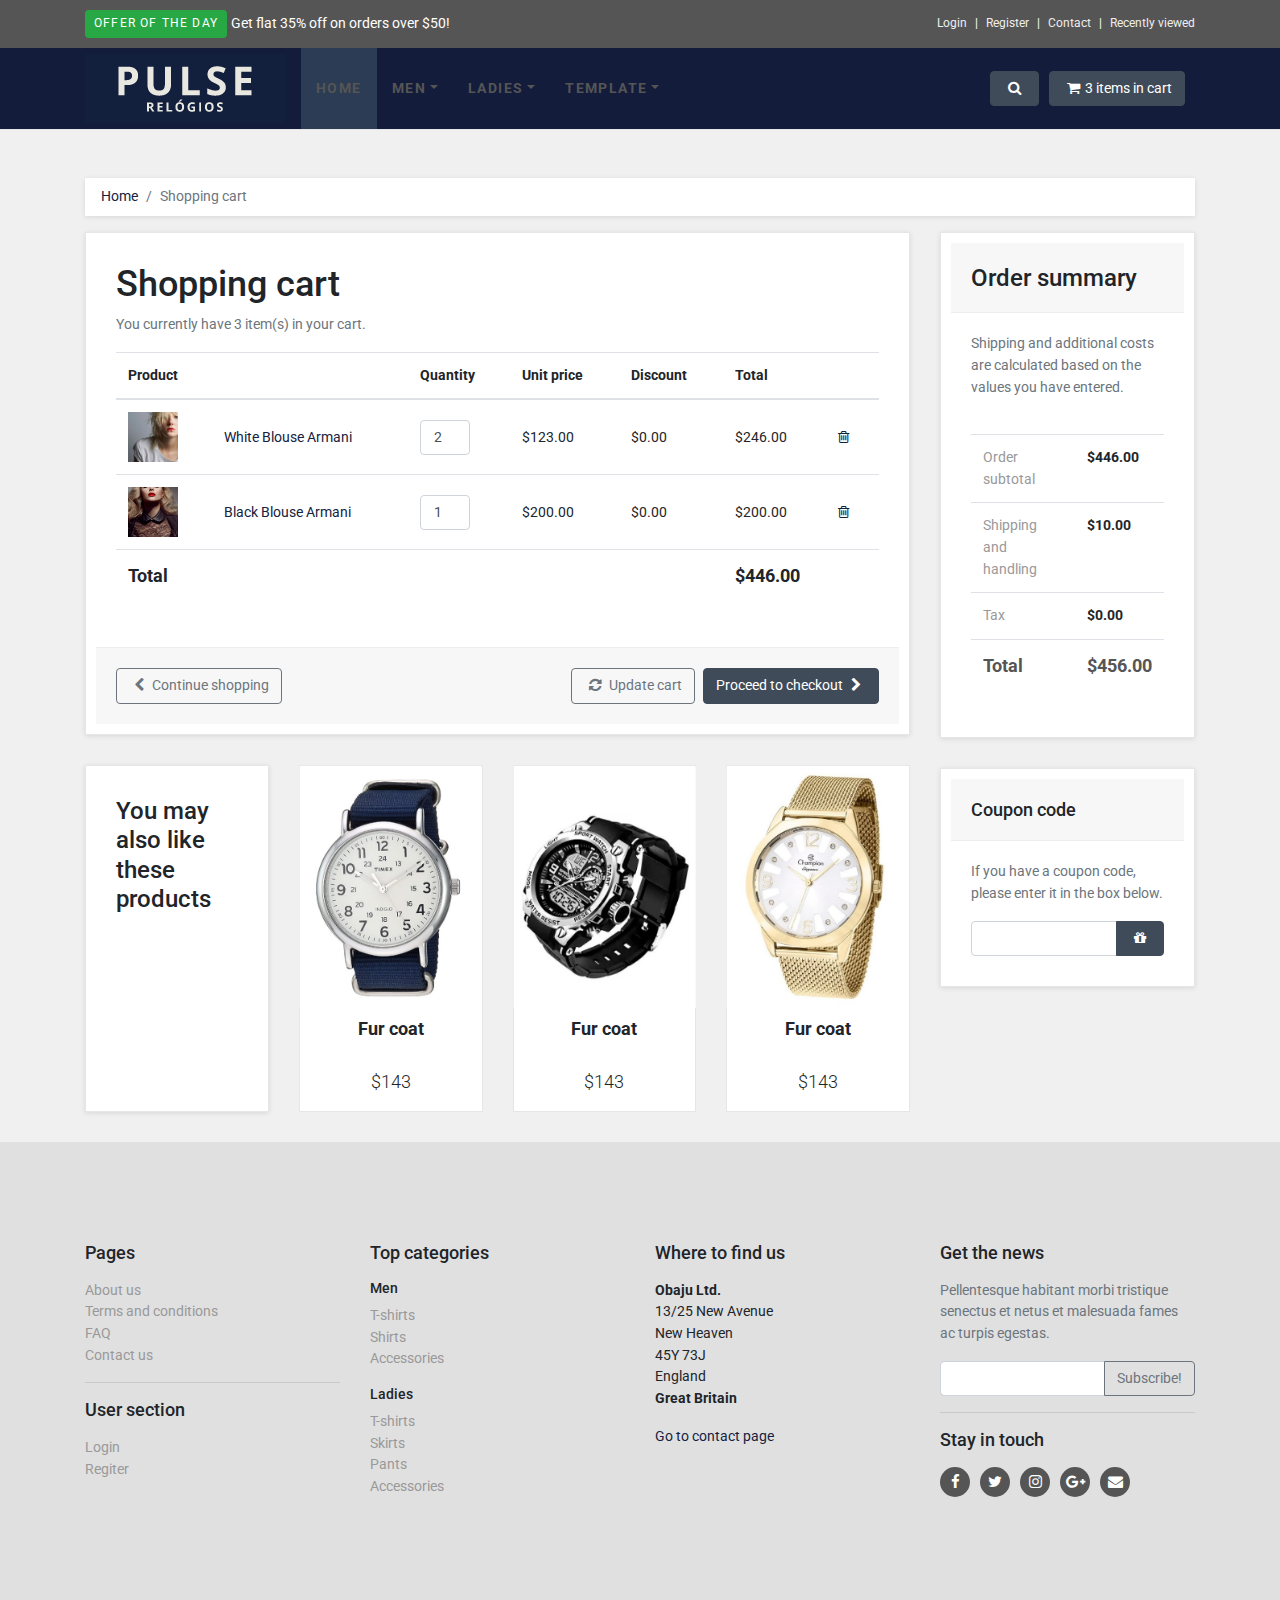
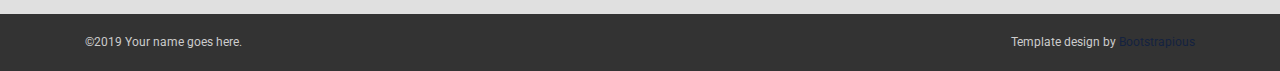
==== carrinho.html @ 2efb26b2 "Alterando o template" ====
<!DOCTYPE html>
<html>
  <head>
    <meta charset="utf-8">
    <meta http-equiv="X-UA-Compatible" content="IE=edge">
    <title>Obaju : e-commerce template</title>
    <meta name="description" content="">
    <meta name="viewport" content="width=device-width, initial-scale=1">
    <meta name="robots" content="all,follow">
    <!-- Bootstrap CSS-->
    <link rel="stylesheet" href="vendor/bootstrap/css/bootstrap.min.css">
    <!-- Font Awesome CSS-->
    <link rel="stylesheet" href="vendor/font-awesome/css/font-awesome.min.css">
    <!-- Google fonts - Roboto -->
    <link rel="stylesheet" href="https://fonts.googleapis.com/css?family=Roboto:100,300,400,700">
    <!-- owl carousel-->
    <link rel="stylesheet" href="vendor/owl.carousel/assets/owl.carousel.css">
    <link rel="stylesheet" href="vendor/owl.carousel/assets/owl.theme.default.css">
    <!-- theme stylesheet-->
    <link rel="stylesheet" href="css/style.default.css" id="theme-stylesheet">
    <!-- Custom stylesheet - for your changes-->
    <link rel="stylesheet" href="css/custom.css">
    <!-- Favicon-->
    <link rel="shortcut icon" href="favicon.png">
    <!-- Tweaks for older IEs--><!--[if lt IE 9]>
        <script src="https://oss.maxcdn.com/html5shiv/3.7.3/html5shiv.min.js"></script>
        <script src="https://oss.maxcdn.com/respond/1.4.2/respond.min.js"></script><![endif]-->
  </head>
  <body>
    <!-- navbar-->
    <header class="header mb-5">
      <!--
      *** TOPBAR ***
      _________________________________________________________
      -->
      <div id="top">
        <div class="container">
          <div class="row">
            <div class="col-lg-6 offer mb-3 mb-lg-0"><a href="#" class="btn btn-success btn-sm">Offer of the day</a><a href="#" class="ml-1">Get flat 35% off on orders over $50!</a></div>
            <div class="col-lg-6 text-center text-lg-right">
              <ul class="menu list-inline mb-0">
                <li class="list-inline-item"><a href="#" data-toggle="modal" data-target="#login-modal">Login</a></li>
                <li class="list-inline-item"><a href="register.html">Register</a></li>
                <li class="list-inline-item"><a href="contact.html">Contact</a></li>
                <li class="list-inline-item"><a href="#">Recently viewed</a></li>
              </ul>
            </div>
          </div>
        </div>
        <div id="login-modal" tabindex="-1" role="dialog" aria-labelledby="Login" aria-hidden="true" class="modal fade">
          <div class="modal-dialog modal-sm">
            <div class="modal-content">
              <div class="modal-header">
                <h5 class="modal-title">Customer login</h5>
                <button type="button" data-dismiss="modal" aria-label="Close" class="close"><span aria-hidden="true">×</span></button>
              </div>
              <div class="modal-body">
                <form action="customer-orders.html" method="post">
                  <div class="form-group">
                    <input id="email-modal" type="text" placeholder="email" class="form-control">
                  </div>
                  <div class="form-group">
                    <input id="password-modal" type="password" placeholder="password" class="form-control">
                  </div>
                  <p class="text-center">
                    <button class="btn btn-primary"><i class="fa fa-sign-in"></i> Log in</button>
                  </p>
                </form>
                <p class="text-center text-muted">Not registered yet?</p>
                <p class="text-center text-muted"><a href="register.html"><strong>Register now</strong></a>! It is easy and done in 1 minute and gives you access to special discounts and much more!</p>
              </div>
            </div>
          </div>
        </div>
        <!-- *** TOP BAR END ***-->
        
        
      </div>
      <nav class="navbar navbar-expand-lg">
        <div class="container"><a href="index.html" class="navbar-brand home"><img src="img/logo.png" alt="Obaju logo" class="d-none d-md-inline-block"><img src="img/logo-small.png" alt="Obaju logo" class="d-inline-block d-md-none"><span class="sr-only">Obaju - go to homepage</span></a>
          <div class="navbar-buttons">
            <button type="button" data-toggle="collapse" data-target="#navigation" class="btn btn-outline-secondary navbar-toggler"><span class="sr-only">Toggle navigation</span><i class="fa fa-align-justify"></i></button>
            <button type="button" data-toggle="collapse" data-target="#search" class="btn btn-outline-secondary navbar-toggler"><span class="sr-only">Toggle search</span><i class="fa fa-search"></i></button><a href="basket.html" class="btn btn-outline-secondary navbar-toggler"><i class="fa fa-shopping-cart"></i></a>
          </div>
          <div id="navigation" class="collapse navbar-collapse">
            <ul class="navbar-nav mr-auto">
              <li class="nav-item"><a href="#" class="nav-link active">Home</a></li>
              <li class="nav-item dropdown menu-large"><a href="#" data-toggle="dropdown" data-hover="dropdown" data-delay="200" class="dropdown-toggle nav-link">Men<b class="caret"></b></a>
                <ul class="dropdown-menu megamenu">
                  <li>
                    <div class="row">
                      <div class="col-md-6 col-lg-3">
                        <h5>Clothing</h5>
                        <ul class="list-unstyled mb-3">
                          <li class="nav-item"><a href="category.html" class="nav-link">T-shirts</a></li>
                          <li class="nav-item"><a href="category.html" class="nav-link">Shirts</a></li>
                          <li class="nav-item"><a href="category.html" class="nav-link">Pants</a></li>
                          <li class="nav-item"><a href="category.html" class="nav-link">Accessories</a></li>
                        </ul>
                      </div>
                      <div class="col-md-6 col-lg-3">
                        <h5>Shoes</h5>
                        <ul class="list-unstyled mb-3">
                          <li class="nav-item"><a href="category.html" class="nav-link">Trainers</a></li>
                          <li class="nav-item"><a href="category.html" class="nav-link">Sandals</a></li>
                          <li class="nav-item"><a href="category.html" class="nav-link">Hiking shoes</a></li>
                          <li class="nav-item"><a href="category.html" class="nav-link">Casual</a></li>
                        </ul>
                      </div>
                      <div class="col-md-6 col-lg-3">
                        <h5>Accessories</h5>
                        <ul class="list-unstyled mb-3">
                          <li class="nav-item"><a href="category.html" class="nav-link">Trainers</a></li>
                          <li class="nav-item"><a href="category.html" class="nav-link">Sandals</a></li>
                          <li class="nav-item"><a href="category.html" class="nav-link">Hiking shoes</a></li>
                          <li class="nav-item"><a href="category.html" class="nav-link">Casual</a></li>
                          <li class="nav-item"><a href="category.html" class="nav-link">Hiking shoes</a></li>
                          <li class="nav-item"><a href="category.html" class="nav-link">Casual</a></li>
                        </ul>
                      </div>
                      <div class="col-md-6 col-lg-3">
                        <h5>Featured</h5>
                        <ul class="list-unstyled mb-3">
                          <li class="nav-item"><a href="category.html" class="nav-link">Trainers</a></li>
                          <li class="nav-item"><a href="category.html" class="nav-link">Sandals</a></li>
                          <li class="nav-item"><a href="category.html" class="nav-link">Hiking shoes</a></li>
                        </ul>
                        <h5>Looks and trends</h5>
                        <ul class="list-unstyled mb-3">
                          <li class="nav-item"><a href="category.html" class="nav-link">Trainers</a></li>
                          <li class="nav-item"><a href="category.html" class="nav-link">Sandals</a></li>
                          <li class="nav-item"><a href="category.html" class="nav-link">Hiking shoes</a></li>
                        </ul>
                      </div>
                    </div>
                  </li>
                </ul>
              </li>
              <li class="nav-item dropdown menu-large"><a href="#" data-toggle="dropdown" data-hover="dropdown" data-delay="200" class="dropdown-toggle nav-link">Ladies<b class="caret"></b></a>
                <ul class="dropdown-menu megamenu">
                  <li>
                    <div class="row">
                      <div class="col-md-6 col-lg-3">
                        <h5>Clothing</h5>
                        <ul class="list-unstyled mb-3">
                          <li class="nav-item"><a href="category.html" class="nav-link">T-shirts</a></li>
                          <li class="nav-item"><a href="category.html" class="nav-link">Shirts</a></li>
                          <li class="nav-item"><a href="category.html" class="nav-link">Pants</a></li>
                          <li class="nav-item"><a href="category.html" class="nav-link">Accessories</a></li>
                        </ul>
                      </div>
                      <div class="col-md-6 col-lg-3">
                        <h5>Shoes</h5>
                        <ul class="list-unstyled mb-3">
                          <li class="nav-item"><a href="category.html" class="nav-link">Trainers</a></li>
                          <li class="nav-item"><a href="category.html" class="nav-link">Sandals</a></li>
                          <li class="nav-item"><a href="category.html" class="nav-link">Hiking shoes</a></li>
                          <li class="nav-item"><a href="category.html" class="nav-link">Casual</a></li>
                        </ul>
                      </div>
                      <div class="col-md-6 col-lg-3">
                        <h5>Accessories</h5>
                        <ul class="list-unstyled mb-3">
                          <li class="nav-item"><a href="category.html" class="nav-link">Trainers</a></li>
                          <li class="nav-item"><a href="category.html" class="nav-link">Sandals</a></li>
                          <li class="nav-item"><a href="category.html" class="nav-link">Hiking shoes</a></li>
                          <li class="nav-item"><a href="category.html" class="nav-link">Casual</a></li>
                          <li class="nav-item"><a href="category.html" class="nav-link">Hiking shoes</a></li>
                          <li class="nav-item"><a href="category.html" class="nav-link">Casual</a></li>
                        </ul>
                        <h5>Looks and trends</h5>
                        <ul class="list-unstyled mb-3">
                          <li class="nav-item"><a href="category.html" class="nav-link">Trainers</a></li>
                          <li class="nav-item"><a href="category.html" class="nav-link">Sandals</a></li>
                          <li class="nav-item"><a href="category.html" class="nav-link">Hiking shoes</a></li>
                        </ul>
                      </div>
                      <div class="col-md-6 col-lg-3">
                        <div class="banner"><a href="#"><img src="img/banner.jpg" alt="" class="img img-fluid"></a></div>
                        <div class="banner"><a href="#"><img src="img/banner2.jpg" alt="" class="img img-fluid"></a></div>
                      </div>
                    </div>
                  </li>
                </ul>
              </li>
              <li class="nav-item dropdown menu-large"><a href="#" data-toggle="dropdown" data-hover="dropdown" data-delay="200" class="dropdown-toggle nav-link">Template<b class="caret"></b></a>
                <ul class="dropdown-menu megamenu">
                  <li>
                    <div class="row">
                      <div class="col-md-6 col-lg-3">
                        <h5>Shop</h5>
                        <ul class="list-unstyled mb-3">
                          <li class="nav-item"><a href="index.html" class="nav-link">Homepage</a></li>
                          <li class="nav-item"><a href="category.html" class="nav-link">Category - sidebar left</a></li>
                          <li class="nav-item"><a href="category-right.html" class="nav-link">Category - sidebar right</a></li>
                          <li class="nav-item"><a href="category-full.html" class="nav-link">Category - full width</a></li>
                          <li class="nav-item"><a href="detail.html" class="nav-link">Product detail</a></li>
                        </ul>
                      </div>
                      <div class="col-md-6 col-lg-3">
                        <h5>User</h5>
                        <ul class="list-unstyled mb-3">
                          <li class="nav-item"><a href="register.html" class="nav-link">Register / login</a></li>
                          <li class="nav-item"><a href="customer-orders.html" class="nav-link">Orders history</a></li>
                          <li class="nav-item"><a href="customer-order.html" class="nav-link">Order history detail</a></li>
                          <li class="nav-item"><a href="customer-wishlist.html" class="nav-link">Wishlist</a></li>
                          <li class="nav-item"><a href="customer-account.html" class="nav-link">Customer account / change password</a></li>
                        </ul>
                      </div>
                      <div class="col-md-6 col-lg-3">
                        <h5>Order process</h5>
                        <ul class="list-unstyled mb-3">
                          <li class="nav-item"><a href="basket.html" class="nav-link">Shopping cart</a></li>
                          <li class="nav-item"><a href="checkout1.html" class="nav-link">Checkout - step 1</a></li>
                          <li class="nav-item"><a href="checkout2.html" class="nav-link">Checkout - step 2</a></li>
                          <li class="nav-item"><a href="checkout3.html" class="nav-link">Checkout - step 3</a></li>
                          <li class="nav-item"><a href="checkout4.html" class="nav-link">Checkout - step 4</a></li>
                        </ul>
                      </div>
                      <div class="col-md-6 col-lg-3">
                        <h5>Pages and blog</h5>
                        <ul class="list-unstyled mb-3">
                          <li class="nav-item"><a href="blog.html" class="nav-link">Blog listing</a></li>
                          <li class="nav-item"><a href="post.html" class="nav-link">Blog Post</a></li>
                          <li class="nav-item"><a href="faq.html" class="nav-link">FAQ</a></li>
                          <li class="nav-item"><a href="text.html" class="nav-link">Text page</a></li>
                          <li class="nav-item"><a href="text-right.html" class="nav-link">Text page - right sidebar</a></li>
                          <li class="nav-item"><a href="404.html" class="nav-link">404 page</a></li>
                          <li class="nav-item"><a href="contact.html" class="nav-link">Contact</a></li>
                        </ul>
                      </div>
                    </div>
                  </li>
                </ul>
              </li>
            </ul>
            <div class="navbar-buttons d-flex justify-content-end">
              <!-- /.nav-collapse-->
              <div id="search-not-mobile" class="navbar-collapse collapse"></div><a data-toggle="collapse" href="#search" class="btn navbar-btn btn-primary d-none d-lg-inline-block"><span class="sr-only">Toggle search</span><i class="fa fa-search"></i></a>
              <div id="basket-overview" class="navbar-collapse collapse d-none d-lg-block"><a href="basket.html" class="btn btn-primary navbar-btn"><i class="fa fa-shopping-cart"></i><span>3 items in cart</span></a></div>
            </div>
          </div>
        </div>
      </nav>
      <div id="search" class="collapse">
        <div class="container">
          <form role="search" class="ml-auto">
            <div class="input-group">
              <input type="text" placeholder="Search" class="form-control">
              <div class="input-group-append">
                <button type="button" class="btn btn-primary"><i class="fa fa-search"></i></button>
              </div>
            </div>
          </form>
        </div>
      </div>
    </header>
    <div id="all">
      <div id="content">
        <div class="container">
          <div class="row">
            <div class="col-lg-12">
              <!-- breadcrumb-->
              <nav aria-label="breadcrumb">
                <ol class="breadcrumb">
                  <li class="breadcrumb-item"><a href="#">Home</a></li>
                  <li aria-current="page" class="breadcrumb-item active">Shopping cart</li>
                </ol>
              </nav>
            </div>
            <div id="basket" class="col-lg-9">
              <div class="box">
                <form method="post" action="checkout1.html">
                  <h1>Shopping cart</h1>
                  <p class="text-muted">You currently have 3 item(s) in your cart.</p>
                  <div class="table-responsive">
                    <table class="table">
                      <thead>
                        <tr>
                          <th colspan="2">Product</th>
                          <th>Quantity</th>
                          <th>Unit price</th>
                          <th>Discount</th>
                          <th colspan="2">Total</th>
                        </tr>
                      </thead>
                      <tbody>
                        <tr>
                          <td><a href="#"><img src="img/detailsquare.jpg" alt="White Blouse Armani"></a></td>
                          <td><a href="#">White Blouse Armani</a></td>
                          <td>
                            <input type="number" value="2" class="form-control">
                          </td>
                          <td>$123.00</td>
                          <td>$0.00</td>
                          <td>$246.00</td>
                          <td><a href="#"><i class="fa fa-trash-o"></i></a></td>
                        </tr>
                        <tr>
                          <td><a href="#"><img src="img/basketsquare.jpg" alt="Black Blouse Armani"></a></td>
                          <td><a href="#">Black Blouse Armani</a></td>
                          <td>
                            <input type="number" value="1" class="form-control">
                          </td>
                          <td>$200.00</td>
                          <td>$0.00</td>
                          <td>$200.00</td>
                          <td><a href="#"><i class="fa fa-trash-o"></i></a></td>
                        </tr>
                      </tbody>
                      <tfoot>
                        <tr>
                          <th colspan="5">Total</th>
                          <th colspan="2">$446.00</th>
                        </tr>
                      </tfoot>
                    </table>
                  </div>
                  <!-- /.table-responsive-->
                  <div class="box-footer d-flex justify-content-between flex-column flex-lg-row">
                    <div class="left"><a href="category.html" class="btn btn-outline-secondary"><i class="fa fa-chevron-left"></i> Continue shopping</a></div>
                    <div class="right">
                      <button class="btn btn-outline-secondary"><i class="fa fa-refresh"></i> Update cart</button>
                      <button type="submit" class="btn btn-primary">Proceed to checkout <i class="fa fa-chevron-right"></i></button>
                    </div>
                  </div>
                </form>
              </div>
              <!-- /.box-->
              <div class="row same-height-row">
                <div class="col-lg-3 col-md-6">
                  <div class="box same-height">
                    <h3>You may also like these products</h3>
                  </div>
                </div>
                <div class="col-md-3 col-sm-6">
                  <div class="product same-height">
                    <div class="flip-container">
                      <div class="flipper">
                        <div class="front"><a href="detail.html"><img src="img/product2.jpg" alt="" class="img-fluid"></a></div>
                        <div class="back"><a href="detail.html"><img src="img/product2_2.jpg" alt="" class="img-fluid"></a></div>
                      </div>
                    </div><a href="detail.html" class="invisible"><img src="img/product2.jpg" alt="" class="img-fluid"></a>
                    <div class="text">
                      <h3>Fur coat</h3>
                      <p class="price">$143</p>
                    </div>
                  </div>
                  <!-- /.product-->
                </div>
                <div class="col-md-3 col-sm-6">
                  <div class="product same-height">
                    <div class="flip-container">
                      <div class="flipper">
                        <div class="front"><a href="detail.html"><img src="img/product1.jpg" alt="" class="img-fluid"></a></div>
                        <div class="back"><a href="detail.html"><img src="img/product1_2.jpg" alt="" class="img-fluid"></a></div>
                      </div>
                    </div><a href="detail.html" class="invisible"><img src="img/product1.jpg" alt="" class="img-fluid"></a>
                    <div class="text">
                      <h3>Fur coat</h3>
                      <p class="price">$143</p>
                    </div>
                  </div>
                  <!-- /.product-->
                </div>
                <div class="col-md-3 col-sm-6">
                  <div class="product same-height">
                    <div class="flip-container">
                      <div class="flipper">
                        <div class="front"><a href="detail.html"><img src="img/product3.jpg" alt="" class="img-fluid"></a></div>
                        <div class="back"><a href="detail.html"><img src="img/product3_2.jpg" alt="" class="img-fluid"></a></div>
                      </div>
                    </div><a href="detail.html" class="invisible"><img src="img/product3.jpg" alt="" class="img-fluid"></a>
                    <div class="text">
                      <h3>Fur coat</h3>
                      <p class="price">$143</p>
                    </div>
                  </div>
                  <!-- /.product-->
                </div>
              </div>
            </div>
            <!-- /.col-lg-9-->
            <div class="col-lg-3">
              <div id="order-summary" class="box">
                <div class="box-header">
                  <h3 class="mb-0">Order summary</h3>
                </div>
                <p class="text-muted">Shipping and additional costs are calculated based on the values you have entered.</p>
                <div class="table-responsive">
                  <table class="table">
                    <tbody>
                      <tr>
                        <td>Order subtotal</td>
                        <th>$446.00</th>
                      </tr>
                      <tr>
                        <td>Shipping and handling</td>
                        <th>$10.00</th>
                      </tr>
                      <tr>
                        <td>Tax</td>
                        <th>$0.00</th>
                      </tr>
                      <tr class="total">
                        <td>Total</td>
                        <th>$456.00</th>
                      </tr>
                    </tbody>
                  </table>
                </div>
              </div>
              <div class="box">
                <div class="box-header">
                  <h4 class="mb-0">Coupon code</h4>
                </div>
                <p class="text-muted">If you have a coupon code, please enter it in the box below.</p>
                <form>
                  <div class="input-group">
                    <input type="text" class="form-control"><span class="input-group-append">
                      <button type="button" class="btn btn-primary"><i class="fa fa-gift"></i></button></span>
                  </div>
                  <!-- /input-group-->
                </form>
              </div>
            </div>
            <!-- /.col-md-3-->
          </div>
        </div>
      </div>
    </div>
    <!--
    *** FOOTER ***
    _________________________________________________________
    -->
    <div id="footer">
      <div class="container">
        <div class="row">
          <div class="col-lg-3 col-md-6">
            <h4 class="mb-3">Pages</h4>
            <ul class="list-unstyled">
              <li><a href="text.html">About us</a></li>
              <li><a href="text.html">Terms and conditions</a></li>
              <li><a href="faq.html">FAQ</a></li>
              <li><a href="contact.html">Contact us</a></li>
            </ul>
            <hr>
            <h4 class="mb-3">User section</h4>
            <ul class="list-unstyled">
              <li><a href="#" data-toggle="modal" data-target="#login-modal">Login</a></li>
              <li><a href="register.html">Regiter</a></li>
            </ul>
          </div>
          <!-- /.col-lg-3-->
          <div class="col-lg-3 col-md-6">
            <h4 class="mb-3">Top categories</h4>
            <h5>Men</h5>
            <ul class="list-unstyled">
              <li><a href="category.html">T-shirts</a></li>
              <li><a href="category.html">Shirts</a></li>
              <li><a href="category.html">Accessories</a></li>
            </ul>
            <h5>Ladies</h5>
            <ul class="list-unstyled">
              <li><a href="category.html">T-shirts</a></li>
              <li><a href="category.html">Skirts</a></li>
              <li><a href="category.html">Pants</a></li>
              <li><a href="category.html">Accessories</a></li>
            </ul>
          </div>
          <!-- /.col-lg-3-->
          <div class="col-lg-3 col-md-6">
            <h4 class="mb-3">Where to find us</h4>
            <p><strong>Obaju Ltd.</strong><br>13/25 New Avenue<br>New Heaven<br>45Y 73J<br>England<br><strong>Great Britain</strong></p><a href="contact.html">Go to contact page</a>
            <hr class="d-block d-md-none">
          </div>
          <!-- /.col-lg-3-->
          <div class="col-lg-3 col-md-6">
            <h4 class="mb-3">Get the news</h4>
            <p class="text-muted">Pellentesque habitant morbi tristique senectus et netus et malesuada fames ac turpis egestas.</p>
            <form>
              <div class="input-group">
                <input type="text" class="form-control"><span class="input-group-append">
                  <button type="button" class="btn btn-outline-secondary">Subscribe!</button></span>
              </div>
              <!-- /input-group-->
            </form>
            <hr>
            <h4 class="mb-3">Stay in touch</h4>
            <p class="social"><a href="#" class="facebook external"><i class="fa fa-facebook"></i></a><a href="#" class="twitter external"><i class="fa fa-twitter"></i></a><a href="#" class="instagram external"><i class="fa fa-instagram"></i></a><a href="#" class="gplus external"><i class="fa fa-google-plus"></i></a><a href="#" class="email external"><i class="fa fa-envelope"></i></a></p>
          </div>
          <!-- /.col-lg-3-->
        </div>
        <!-- /.row-->
      </div>
      <!-- /.container-->
    </div>
    <!-- /#footer-->
    <!-- *** FOOTER END ***-->
    
    
    <!--
    *** COPYRIGHT ***
    _________________________________________________________
    -->
    <div id="copyright">
      <div class="container">
        <div class="row">
          <div class="col-lg-6 mb-2 mb-lg-0">
            <p class="text-center text-lg-left">©2019 Your name goes here.</p>
          </div>
          <div class="col-lg-6">
            <p class="text-center text-lg-right">Template design by <a href="https://bootstrapious.com/">Bootstrapious</a>
              <!-- If you want to remove this backlink, pls purchase an Attribution-free License @ https://bootstrapious.com/p/obaju-e-commerce-template. Big thanks!-->
            </p>
          </div>
        </div>
      </div>
    </div>
    <!-- *** COPYRIGHT END ***-->
    <!-- JavaScript files-->
    <script src="vendor/jquery/jquery.min.js"></script>
    <script src="vendor/bootstrap/js/bootstrap.bundle.min.js"></script>
    <script src="vendor/jquery.cookie/jquery.cookie.js"> </script>
    <script src="vendor/owl.carousel/owl.carousel.min.js"></script>
    <script src="vendor/owl.carousel2.thumbs/owl.carousel2.thumbs.js"></script>
    <script src="js/front.js"></script>
  </body>
</html>
---- css/style.default.css ----
/* 
========================================= 
========================================= 

   Bootstrapious Boilerplate Template

========================================= 
========================================= */
/*
*
* ======================================================================
* GENERAL
* ======================================================================
*
*/
body {
  overflow-x: hidden;
  background-color: #f0f0f0;
}

a, button {
  -webkit-transition: all 0.3s;
  transition: all 0.3s;
  outline: none;
}

a i.fa, button i.fa {
  margin: 0 5px;
}

h1 {
  font-weight: 700;
}

.text-uppercase {
  letter-spacing: .2em;
}

.btn-primary {
  color: #fff !important;
}

.btn + .btn {
  margin-left: 5px;
}

.disabled {
  cursor: not-allowed;
}

.clickable {
  cursor: pointer;
}

.menu-large {
  position: static !important;
}

.menu-large .megamenu {
  padding: 20px;
  width: 100%;
  max-width: 1140px;
  left: 50%;
  -webkit-transform: translateX(-50%);
  transform: translateX(-50%);
  margin-top: -1px;
}

.menu-large a.nav-link {
  padding: 7px !important;
  padding-left: 0 !important;
}

/*
*
* ======================================================================
* TOP BAR
* ======================================================================
*
*/
#top {
  background: #555;
  padding: 10px 0;
}

#top .offer {
  color: #fff;
}

#top .offer .btn {
  text-transform: uppercase;
  letter-spacing: 0.1em;
}

@media (max-width: 991.98px) {
  #top {
    font-size: 0.738rem;
    text-align: center;
  }
}

#top a {
  color: #fff;
}

#top ul.menu {
  padding-top: 5px;
  margin: 0;
  font-size: 0.738rem;
}

#top ul.menu > li {
  margin-right: 0;
}

#top ul.menu > li a {
  color: #eee;
}

#top ul.menu > li + li:before {
  content: "|\00a0";
  padding: 0 5px;
  color: #f8f9fa;
}

#top ul.menu > .active {
  color: #999;
}

#top #login-modal .modal-header {
  background: #4fbfa8;
}

#top #login-modal .modal-header h5 {
  color: #fff;
}

#top #login-modal a {
  color: #4fbfa8;
}

#top #login-modal p {
  font-weight: 300;
  margin-bottom: 20px;
}

/*
*
* ======================================================================
* NAVBAR
* ======================================================================
*
*/
.navbar {
  border-bottom: 1px solid #e6e6e6;
  background-color: #141c3c;
}

.navbar .navbar-nav > .nav-item > .nav-link {
  text-transform: uppercase;
  letter-spacing: 0.1em;
  font-weight: 700;
  padding: 30px 15px !important;
  color: #555;
}

@media (max-width: 991.98px) {
  .navbar .navbar-nav > .nav-item > .nav-link {
    padding: 10px 15px !important;
  }
}

.navbar .navbar-nav > .nav-item > .nav-link.active, .navbar .navbar-nav > .nav-item > .nav-link:hover, .navbar .navbar-nav > .nav-item > .nav-link:focus {
  background: #2c3c54;
}

@media (max-width: 991.98px) {
  .navbar .dropdown-menu {
    position: relative !important;
    border: none;
  }
}

@media (min-width: 992px) {
  .navbar .dropdown:hover .dropdown-menu {
    display: block;
  }
}

.navbar .megamenu {
  padding: 30px !important;
  -webkit-box-shadow: 0 6px 12px rgba(0, 0, 0, 0.175);
  box-shadow: 0 6px 12px rgba(0, 0, 0, 0.175);
}

@media (max-width: 991.98px) {
  .navbar .megamenu {
    padding: 15px !important;
    -webkit-box-shadow: none;
    box-shadow: none;
  }
}

.navbar .menu-large h5 {
  font-size: 1.125rem;
  font-weight: 400;
  text-transform: uppercase;
  letter-spacing: 0.1em;
  padding-bottom: 10px;
  border-bottom: dotted 1px #555;
}

@media (max-width: 767.98px) {
  .navbar .menu-large h5 {
    font-size: 0.9rem;
  }
}

.navbar .menu-large ul {
  margin: 0;
  padding: 0;
}

.navbar .menu-large ul .nav-item {
  list-style-type: none;
  border-bottom: solid 1px #eee;
  text-transform: uppercase;
  letter-spacing: 0.1em;
  padding: 4px 0;
}

.navbar .menu-large ul .nav-item a {
  color: #999;
  font-size: 0.738rem;
  display: block;
  padding: 0 !important;
}

.navbar .menu-large ul .nav-item a:hover {
  color: #4fbfa8 !important;
  text-decoration: none;
}

.navbar .menu-large .banner {
  margin-bottom: 10px;
}

.navbar #basket-overview {
  padding: 0;
}

.navbar .navbar-btn {
  color: #fff;
  margin-right: 10px;
}

#search {
  background: #fff;
}

#search .container {
  text-align: right;
}

#search form {
  max-width: 500px;
  padding: 20px 0;
}

#search .navbar-form {
  float: right;
  width: 500px;
}

.breadcrumb {
  -webkit-box-shadow: 0 1px 5px rgba(0, 0, 0, 0.1);
  box-shadow: 0 1px 5px rgba(0, 0, 0, 0.1);
  background: #fff;
  border-radius: 0;
  padding: 0.5rem 1rem;
}

/*
*
* ======================================================================
* HOT
* ======================================================================
*
*/
#hot h2 {
  text-transform: uppercase;
  letter-spacing: 0.1em;
  font-size: 2.25rem;
  color: #141c3c;
  font-weight: 100;
  text-align: center;
}

#hot .product-slider {
  clear: both;
  margin-bottom: 20px;
}

#hot .product-slider .item {
  margin: 0 25px;
}

#hot .product-slider .product {
  margin-bottom: 0;
}

#hot .product-slider .owl-dots {
  position: relative;
  margin-bottom: 30px;
}

/*
*
* ======================================================================
* ADVANTAGES
* ======================================================================
*
*/
#advantages {
  text-align: center;
}

#advantages .box .icon {
  position: absolute;
  font-size: 120px;
  width: 100%;
  text-align: center;
  top: -20px;
  left: 0;
  height: 100%;
  float: left;
  color: #eee;
  -webkit-transition: all 0.3s;
  transition: all 0.3s;
  z-index: 1;
}

#advantages .box h3 {
  position: relative;
  margin: 0 0 10px;
  font-weight: 300;
  text-transform: uppercase;
  letter-spacing: 0.1em;
  z-index: 2;
}

#advantages .box h3 a:hover {
  text-decoration: none;
}

#advantages .box p {
  position: relative;
  color: #555;
  z-index: 2;
}

/*
*
* ======================================================================
* SLIDERS
* ======================================================================
*
*/
#main-slider {
  margin-bottom: 30px;
  border: solid 1px #fff;
  -webkit-box-shadow: 0 2px 5px rgba(0, 0, 0, 0.2);
  box-shadow: 0 2px 5px rgba(0, 0, 0, 0.2);
}

.box.slideshow ul li div, #main-slider ul li div {
  width: 100%;
}

.box.slideshow .owl-dots, #main-slider .owl-dots {
  position: absolute;
  right: 20px;
  bottom: 10px;
}

/*
*
* ======================================================================
* FOOTER
* ======================================================================
*
*/
#footer {
  background: #e0e0e0;
  padding: 100px 0;
}

#footer ul {
  padding-left: 0;
  list-style: none;
}

#footer ul a {
  color: #999;
}

#footer .social {
  text-align: left;
}

#footer .social a {
  margin: 0 10px 0 0;
  color: #fff;
  display: inline-block;
  width: 30px;
  height: 30px;
  border-radius: 15px;
  line-height: 26px;
  font-size: 15px;
  text-align: center;
  -webkit-transition: all 0.3s;
  transition: all 0.3s;
  vertical-align: bottom;
  background-color: #555;
}

#footer .social a i {
  vertical-align: bottom;
  line-height: 30px;
}

#footer .social a.facebook:hover {
  background-color: #4460ae;
}

#footer .social a.gplus:hover {
  background-color: #c21f25;
}

#footer .social a.twitter:hover {
  background-color: #3cf;
}

#footer .social a.instagram:hover {
  background-color: #cd4378;
}

#footer .social a.email:hover {
  background-color: #4a7f45;
}

/*
*
* ======================================================================
* COPYRIGHTS
* ======================================================================
*
*/
#copyright {
  background: #333;
  color: #ccc;
  padding: 20px 0;
  font-size: 0.738rem;
}

#copyright p {
  margin: 0;
}

/*
*
* ======================================================================
* BOXES
* ======================================================================
*
*/
.box {
  background: #fff;
  margin: 0 0 30px;
  border: solid 1px #e6e6e6;
  padding: 30px;
  -webkit-box-shadow: 0 1px 5px rgba(0, 0, 0, 0.1);
  box-shadow: 0 1px 5px rgba(0, 0, 0, 0.1);
}

.box .box-header {
  clear: both;
  background: #f7f7f7;
  margin: -20px -20px 20px;
  padding: 20px;
  border-bottom: solid 1px #eee;
}

.box .box-footer {
  clear: both;
  background: #f7f7f7;
  margin: 30px -20px -20px;
  padding: 20px;
  border-top: solid 1px #eee;
}

@media (max-width: 767.98px) {
  .box .box-footer .btn {
    margin-bottom: 20px;
  }
}

.box.slideshow {
  padding: 20px 0 0 0;
  text-align: center;
}

.box.slideshow h3 {
  text-transform: uppercase;
  letter-spacing: 0.1em;
  font-weight: 700;
}

/*
*
* ======================================================================
* RIBBONS
* ======================================================================
*
*/
.ribbon {
  position: absolute;
  top: 50px;
  padding-left: 51px;
  z-index: 20;
  text-transform: uppercase;
  letter-spacing: 0.2em;
}

.ribbon .ribbon-background {
  position: absolute;
  top: 0;
  right: 0;
}

.ribbon .theribbon {
  position: relative;
  width: 80px;
  padding: 6px 20px 6px 20px;
  margin: 30px 10px 10px -71px;
  color: #fff;
  background-color: #D02C08;
  text-shadow: 0px 1px 2px #bbb;
}

.ribbon .theribbon:before, .ribbon .theribbon:after {
  content: ' ';
  position: absolute;
  width: 0;
  height: 0;
}

.ribbon .theribbon:after {
  left: 0px;
  top: 100%;
  border-width: 5px 10px;
  border-style: solid;
  border-color: #9E2207 #9E2207 transparent transparent;
}

.ribbon.sale {
  top: 0;
}

.ribbon.new {
  top: 50px;
}

.ribbon.new .theribbon {
  background-color: #17a2b8;
  text-shadow: 0px 1px 2px #bbb;
}

.ribbon.new .theribbon:after {
  border-color: #0c525d #0c525d transparent transparent;
}

.ribbon.gift {
  top: 100px;
}

.ribbon.gift .theribbon {
  background-color: #28a745;
  text-shadow: 0px 1px 2px #bbb;
}

.ribbon.gift .theribbon:after {
  border-color: #145523 #145523 transparent transparent;
}

/*
*
* ======================================================================
* CONTENT
* ======================================================================
*
*/
#content .card.sidebar-menu {
  -webkit-box-shadow: 0 1px 5px rgba(0, 0, 0, 0.1);
  box-shadow: 0 1px 5px rgba(0, 0, 0, 0.1);
}

#content .card.sidebar-menu .card-header .btn.btn-danger {
  color: #fff;
}

#content .card.sidebar-menu .badge-light {
  color: #4fbfa8;
}

#content .card.sidebar-menu .card {
  padding: 15px;
  background: #fff;
}

#content .card.sidebar-menu .card span.colour {
  display: inline-block;
  width: 15px;
  height: 15px;
  border: solid 1px #555;
  vertical-align: top;
  margin-top: 2px;
  margin-left: 5px;
}

#content .card.sidebar-menu .card span.colour.white {
  background: #fff;
}

#content .card.sidebar-menu .card span.colour.red {
  background: red;
}

#content .card.sidebar-menu .card span.colour.green {
  background: green;
}

#content .card.sidebar-menu .card span.colour.blue {
  background: blue;
}

#content .card.sidebar-menu .card span.colour.yellow {
  background: yellow;
}

#content .card.sidebar-menu .card label {
  color: #555;
  font-size: 0.738rem;
}

#content .card.sidebar-menu .card label::hover {
  color: #555;
}

#content .card.sidebar-menu h3 {
  padding: 5px 0;
  margin: 0;
}

#content .card.sidebar-menu ul.nav.category-menu {
  margin-bottom: 20px;
}

#content .card.sidebar-menu ul.nav.category-menu li a {
  text-transform: uppercase;
  letter-spacing: 0.1em;
  font-weight: bold;
  border-radius: 0;
  display: -webkit-box;
  display: -ms-flexbox;
  display: flex;
  -webkit-box-pack: justify;
  -ms-flex-pack: justify;
  justify-content: space-between;
  -webkit-box-align: center;
  -ms-flex-align: center;
  align-items: center;
}

#content .card.sidebar-menu ul.nav.category-menu li a:not(.active):hover {
  background: #eeeeee;
}

#content .card.sidebar-menu ul.nav ul {
  list-style: none;
  padding-left: 0;
}

#content .card.sidebar-menu ul.nav ul li {
  display: block;
}

#content .card.sidebar-menu ul.nav ul li a {
  position: relative;
  font-weight: normal;
  text-transform: none !important;
  display: block;
  padding: 10px 15px;
  padding-left: 30px;
  font-size: 0.738rem;
  color: #555;
}

#content .card.sidebar-menu ul.nav ul li a:hover, #content .card.sidebar-menu ul.nav ul li a:focus {
  text-decoration: none;
  background-color: #eeeeee;
}

#content .info-bar {
  line-height: 32px;
  vertical-align: middle;
}

#content .info-bar .products-number strong {
  margin-right: 10px;
}

#content .info-bar .products-number span {
  margin-left: 10px;
}

#content .info-bar .products-sort-by select {
  margin-left: 10px;
}

#content .product {
  background: #fff;
  border: solid 1px #e6e6e6;
  margin-bottom: 30px;
  /* entire container, keeps perspective */
  /* flip speed goes here */
  /* hide back of pane during swap */
  /*  UPDATED! front pane, placed above back */
  /* back, initially hidden pane */
}

#content .product .flip-container {
  cursor: pointer;
  -webkit-perspective: 1000;
  perspective: 1000;
  -webkit-transform-style: preserve-3d;
  transform-style: preserve-3d;
}

#content .product .flip-container, #content .product .front, #content .product .back {
  width: 100%;
}

#content .product .flipper {
  -webkit-backface-visibility: hidden;
  backface-visibility: hidden;
  -webkit-transition: 0.6s;
  transition: 0.6s;
  -webkit-transform-style: preserve-3d;
  transform-style: preserve-3d;
  position: relative;
}

#content .product .front, #content .product .back {
  -webkit-transform-style: preserve-3d;
  transform-style: preserve-3d;
  -webkit-transition: 0.6s;
  transition: 0.6s;
  transform-style: preserve-3d;
  position: absolute;
  top: 0;
  left: 0;
}

#content .product .front {
  z-index: 2;
  -webkit-transform: rotateY(0deg);
  transform: rotateY(0deg);
}

#content .product .back {
  -webkit-transform: rotateY(-180deg);
  transform: rotateY(-180deg);
}

#content .product:hover .back {
  -webkit-transform: rotateY(0deg);
  transform: rotateY(0deg);
  z-index: 2;
}

#content .product:hover .front {
  -webkit-transform: rotateY(180deg);
  transform: rotateY(180deg);
  z-index: 1;
}

#content .product .invisible {
  visibility: hidden;
}

#content .product .text {
  padding: 10px 10px 0;
}

#content .product .text h3 {
  font-size: 1.125rem;
  font-weight: 700;
  height: 42px;
  text-align: center;
  overflow: hidden;
}

#content .product .text h3 a {
  color: #555;
}

#content .product .text p.price {
  font-size: 1.125rem;
  text-align: center;
  font-weight: 300;
}

#content .product .text p.price del {
  color: #999;
}

#content .product .text .buttons {
  clear: both;
  text-align: center;
}

#content .product .text .buttons .btn {
  margin-bottom: 10px;
}

#content .banner {
  margin-bottom: 30px;
}

#content .pages {
  text-align: center;
}

#content .pages .loadMore {
  text-align: center;
}

#content .pages .pagination {
  text-align: center;
}

#content #mainImage {
  -webkit-box-shadow: 0 1px 5px rgba(0, 0, 0, 0.2);
  box-shadow: 0 1px 5px rgba(0, 0, 0, 0.2);
}

#content #productMain {
  margin-bottom: 30px;
}

#content #productMain .goToDescription {
  margin-top: 20px;
  font-size: 0.738rem;
  text-align: center;
}

#content #productMain .goToDescription a {
  color: #999;
  text-decoration: underline;
}

#content #productMain .price {
  font-size: 1.8rem;
  font-weight: 300;
  text-align: center;
  margin-top: 40px;
}

#content #productMain .buttons {
  margin-bottom: 0;
  text-align: center;
}

#content #productMain .buttons .btn {
  margin-bottom: 10px;
}

#content #details .social {
  text-align: left;
}

#content #details .social h4 {
  font-weight: 300;
  margin-bottom: 10px;
}

#content #details .social p {
  line-height: 26px;
}

#content #details .social p a {
  margin: 0 10px 0 0;
  color: #fff;
  display: inline-block;
  width: 26px;
  height: 26px;
  border-radius: 13px;
  line-height: 26px;
  font-size: 15px;
  text-align: center;
  -webkit-transition: all 0.3s;
  transition: all 0.3s;
  vertical-align: bottom;
}

#content #details .social p a i {
  vertical-align: bottom;
  line-height: 26px;
}

#content #details .social p a.facebook {
  background-color: #4460ae;
}

#content #details .social p a.gplus {
  background-color: #c21f25;
}

#content #details .social p a.twitter {
  background-color: #3cf;
}

#content #details .social p a.instagram {
  background-color: #cd4378;
}

#content #details .social p a.email {
  background-color: #4a7f45;
}

#content #thumbs a {
  display: block;
  -webkit-box-shadow: 0 1px 5px rgba(0, 0, 0, 0.2);
  box-shadow: 0 1px 5px rgba(0, 0, 0, 0.2);
  border: solid 2px transparent;
}

#content #thumbs a.active {
  border-color: #4fbfa8;
}

#content #checkout .nav {
  margin-bottom: 20px;
  border-bottom: solid 1px #4fbfa8;
}

#content #checkout .nav a {
  display: block;
  height: 100%;
}

#content #checkout .nav a i {
  display: block;
  margin-bottom: 5px;
}

#content #order-summary table {
  margin-top: 20px;
}

#content #order-summary table td {
  color: #999;
}

#content #order-summary table tr.total td, #content #order-summary table tr.total th {
  font-size: 1.125rem;
  color: #555;
  font-weight: 700;
}

#content #checkout .table tbody tr td, #content #basket .table tbody tr td, #content #customer-order .table tbody tr td {
  vertical-align: middle;
}

#content #checkout .table tbody tr td input, #content #basket .table tbody tr td input, #content #customer-order .table tbody tr td input {
  width: 50px;
  text-align: right;
}

#content #checkout .table tbody tr td img, #content #basket .table tbody tr td img, #content #customer-order .table tbody tr td img {
  width: 50px;
}

#content #checkout .table tfoot, #content #basket .table tfoot, #content #customer-order .table tfoot {
  font-size: 1.125rem;
}

#content #text-page h1, #content #text-page h2, #content #text-page h3 {
  font-weight: 700;
}

#content #error-page {
  text-align: center;
}

#content #error-page h4 {
  margin-bottom: 40px;
}

#content #error-page p.buttons {
  margin-top: 40px;
}

#content #map {
  height: 400px;
}

#content #blog-listing .post, #content #blog-homepage .post {
  margin-bottom: 15px;
  background: #fff;
  margin: 0 0 30px;
  border: solid 1px #e6e6e6;
  padding: 20px;
  -webkit-box-shadow: 0 1px 5px rgba(0, 0, 0, 0.1);
  box-shadow: 0 1px 5px rgba(0, 0, 0, 0.1);
}

#content #blog-listing .post h2 a, #content #blog-listing .post h4 a, #content #blog-homepage .post h2 a, #content #blog-homepage .post h4 a {
  color: #555;
}

#content #blog-listing .post h2 a:hover, #content #blog-listing .post h4 a:hover, #content #blog-homepage .post h2 a:hover, #content #blog-homepage .post h4 a:hover {
  color: #4fbfa8;
}

#content #blog-listing .post .author-category, #content #blog-homepage .post .author-category {
  color: #999;
  font-weight: 300;
}

#content #blog-listing .post .date-comments a, #content #blog-homepage .post .date-comments a {
  color: #999;
  margin-right: 20px;
}

#content #blog-listing .post .date-comments a:hover, #content #blog-homepage .post .date-comments a:hover {
  color: #4fbfa8;
}

#content #blog-listing .post .intro, #content #blog-homepage .post .intro {
  text-align: left;
}

#content #blog-listing .post .image, #content #blog-homepage .post .image {
  margin-bottom: 10px;
  overflow: hidden;
}

#content #blog-listing .post .image img, #content #blog-homepage .post .image img {
  -webkit-transition: all 0.3s;
  transition: all 0.3s;
}

#content #blog-listing .post .read-more, #content #blog-homepage .post .read-more {
  text-align: right;
}

#content #blog-listing .post:hover .image img, #content #blog-homepage .post:hover .image img {
  -webkit-transform: scale(1.1, 1.1);
  transform: scale(1.1, 1.1);
}

#content #blog-listing .pager, #content #blog-homepage .pager {
  margin: 20px 0;
}

#content #blog-listing .pager a, #content #blog-homepage .pager a {
  border-radius: 30px !important;
  background: #fff;
  text-transform: uppercase;
  letter-spacing: 0.1em;
}

#content #blog-listing .pager a:not(.disabled):hover, #content #blog-homepage .pager a:not(.disabled):hover {
  background: #4fbfa8;
}

#content #blog-homepage .post {
  margin-bottom: 30px;
}

#content #blog-homepage .post h2, #content #blog-homepage .post h4, #content #blog-homepage .post .author-category, #content #blog-homepage .post .read-more {
  text-align: center;
}

#content #blog-homepage .post .intro {
  font-weight: 300;
}

#content #blog-homepage .post .read-more {
  margin-top: 20px;
}

#content #blog-post .author-date {
  color: #999;
  font-weight: 300;
}

#content #blog-post #post-content {
  margin-bottom: 20px;
}

#content #blog-post .comment {
  clear: both;
  margin-bottom: 25px;
}

#content #blog-post .comment .posted {
  color: #999;
  font-size: 0.738rem;
}

#content #blog-post .comment .reply {
  font-family: "Roboto", Helvetica, Arial, sans-serif;
}

#content #blog-post .comment.last {
  margin-bottom: 0;
}

#content #blog-post #comments, #content #blog-post #comment-form {
  clear: both;
}

#content #blog-post #comments h4, #content #blog-post #comment-form h4 {
  margin-bottom: 20px;
}

#content #blog-post #comment-form {
  margin-bottom: 20px;
}

#content #customer-orders table tr th, #content #customer-orders table tr td {
  vertical-align: baseline;
}

#content #customer-order .table tfoot th {
  font-size: 1.125rem;
  font-weight: 300;
}

#content #customer-order .addresses {
  text-align: right;
}

#content #customer-order .addresses p {
  font-size: 1.125rem;
  font-weight: 300;
}

.owl-carousel .owl-dots .owl-dot {
  outline: none;
}

.owl-carousel .owl-dots .owl-dot span {
  width: 12px;
  height: 12px;
}

.owl-carousel .owl-dots .owl-dot.active span {
  background: #121F3D;
}

.owl-thumbs button {
  display: inline-block;
  background: none;
  border: none;
  margin-right: 8px;
  margin-bottom: 10px;
  padding: 0;
  outline: none;
  cursor: pointer;
  opacity: .6;
}

.owl-thumbs button.active {
  opacity: 1;
}

.owl-thumbs button img {
  max-width: 88px;
}

/*

=====================
STYLE SWITCHER FOR DEMO
=====================

*/
#style-switch-button {
  position: fixed;
  top: 120px;
  left: 0px;
  border-radius: 0;
  z-index: 2;
}

#style-switch {
  width: 300px;
  padding: 20px;
  position: fixed;
  top: 160px;
  left: 0;
  background: #fff;
  border: solid 1px #ced4da;
  z-index: 2000;
}

#style-switch h4 {
  color: #495057;
}

/* =========================================

      THEMING OF THE BOOTSTRAP COMPONENTS

   =========================================

    1 - NAVBAR
    2 - BUTTONS
    3 - TYPE
    4 - PAGINATION
    5 - UTILITIES
    6 - FORMS
    7 - CODE
    8 - NAV
    9 - CARD
    10 - DROPDOWNS

*/
/*
 * 1. NAVBAR
 */
.navbar {
  padding: 0 1rem;
}

.navbar-brand {
  display: inline-block;
  padding-top: 0.33125rem;
  padding-bottom: 0.33125rem;
  margin-right: 1rem;
  font-size: 1.125rem;
}

.navbar-toggler {
  padding: 0.25rem 0.75rem;
  font-size: 1.125rem;
  line-height: 1;
  border: 1px solid transparent;
  border-radius: 0.25rem;
}

.navbar-light .navbar-brand {
  color: rgba(0, 0, 0, 0.9);
}

.navbar-light .navbar-brand:hover, .navbar-light .navbar-brand:focus {
  color: rgba(0, 0, 0, 0.9);
}

.navbar-light .navbar-nav .nav-link {
  color: rgba(0, 0, 0, 0.5);
}

.navbar-light .navbar-nav .nav-link:hover, .navbar-light .navbar-nav .nav-link:focus {
  color: rgba(0, 0, 0, 0.7);
}

.navbar-light .navbar-nav .nav-link.disabled {
  color: rgba(0, 0, 0, 0.3);
}

.navbar-light .navbar-nav .show > .nav-link,
.navbar-light .navbar-nav .active > .nav-link,
.navbar-light .navbar-nav .nav-link.show,
.navbar-light .navbar-nav .nav-link.active {
  color: rgba(0, 0, 0, 0.9);
}

.navbar-light .navbar-toggler {
  color: rgba(0, 0, 0, 0.5);
  border-color: rgba(0, 0, 0, 0.1);
}

.navbar-light .navbar-toggler-icon {
  background-image: url("data:image/svg+xml;charset=utf8,%3Csvg viewBox='0 0 30 30' xmlns='http://www.w3.org/2000/svg'%3E%3Cpath stroke='rgba(0, 0, 0, 0.5)' stroke-width='2' stroke-linecap='round' stroke-miterlimit='10' d='M4 7h22M4 15h22M4 23h22'/%3E%3C/svg%3E");
}

.navbar-light .navbar-text {
  color: rgba(0, 0, 0, 0.5);
}

.navbar-dark .navbar-brand {
  color: #fff;
}

.navbar-dark .navbar-brand:hover, .navbar-dark .navbar-brand:focus {
  color: #fff;
}

.navbar-dark .navbar-nav .nav-link {
  color: rgba(255, 255, 255, 0.5);
}

.navbar-dark .navbar-nav .nav-link:hover, .navbar-dark .navbar-nav .nav-link:focus {
  color: rgba(255, 255, 255, 0.75);
}

.navbar-dark .navbar-nav .nav-link.disabled {
  color: rgba(255, 255, 255, 0.25);
}

.navbar-dark .navbar-nav .show > .nav-link,
.navbar-dark .navbar-nav .active > .nav-link,
.navbar-dark .navbar-nav .nav-link.show,
.navbar-dark .navbar-nav .nav-link.active {
  color: #fff;
}

.navbar-dark .navbar-toggler {
  color: rgba(255, 255, 255, 0.5);
  border-color: rgba(255, 255, 255, 0.1);
}

.navbar-dark .navbar-toggler-icon {
  background-image: url("data:image/svg+xml;charset=utf8,%3Csvg viewBox='0 0 30 30' xmlns='http://www.w3.org/2000/svg'%3E%3Cpath stroke='rgba(255, 255, 255, 0.5)' stroke-width='2' stroke-linecap='round' stroke-miterlimit='10' d='M4 7h22M4 15h22M4 23h22'/%3E%3C/svg%3E");
}

.navbar-dark .navbar-text {
  color: rgba(255, 255, 255, 0.5);
}

/*
 * 2. BUTTONS
 */
.btn {
  font-weight: 400;
  border: 1px solid transparent;
  padding: 0.375rem 0.75rem;
  font-size: 0.9rem;
  line-height: 1.5;
  border-radius: 0.25rem;
  -webkit-transition: color 0.15s ease-in-out, background-color 0.15s ease-in-out, border-color 0.15s ease-in-out, -webkit-box-shadow 0.15s ease-in-out;
  transition: color 0.15s ease-in-out, background-color 0.15s ease-in-out, border-color 0.15s ease-in-out, -webkit-box-shadow 0.15s ease-in-out;
  transition: color 0.15s ease-in-out, background-color 0.15s ease-in-out, border-color 0.15s ease-in-out, box-shadow 0.15s ease-in-out;
  transition: color 0.15s ease-in-out, background-color 0.15s ease-in-out, border-color 0.15s ease-in-out, box-shadow 0.15s ease-in-out, -webkit-box-shadow 0.15s ease-in-out;
}

@media screen and (prefers-reduced-motion: reduce) {
  .btn {
    -webkit-transition: none;
    transition: none;
  }
}

.btn:focus, .btn.focus {
  -webkit-box-shadow: 0 0 0 0.2rem rgba(79, 191, 168, 0.25);
  box-shadow: 0 0 0 0.2rem rgba(79, 191, 168, 0.25);
}

.btn.disabled, .btn:disabled {
  opacity: 0.65;
}

.btn:not(:disabled):not(.disabled):active, .btn:not(:disabled):not(.disabled).active {
  background-image: none;
}

.btn-link {
  font-weight: 400;
  color: #4fbfa8;
}

.btn-link:hover {
  color: #348e7b;
  text-decoration: underline;
}

.btn-link:focus, .btn-link.focus {
  text-decoration: underline;
}

.btn-link:disabled, .btn-link.disabled {
  color: #6c757d;
}

.btn-primary {
  color: #212529;
  background-color: #404B59;
  border-color: #404B59;
}

.btn-primary:hover {
  color: #fff;
  background-color: #7D848C;
  border-color: #7D848C;
}

.btn-primary:focus, .btn-primary.focus {
  -webkit-box-shadow: 0 0 0 0.2rem rgba(79, 191, 168, 0.5);
  box-shadow: 0 0 0 0.2rem rgba(79, 191, 168, 0.5);
}

.btn-primary.disabled, .btn-primary:disabled {
  color: #212529;
  background-color: #323F59;
  border-color: #323F59;
}

.btn-primary:not(:disabled):not(.disabled):active, .btn-primary:not(:disabled):not(.disabled).active,
.show > .btn-primary.dropdown-toggle {
  color: #fff;
  background-color: #e4e4dd;
  border-color: #379783;
}

.btn-primary:not(:disabled):not(.disabled):active:focus, .btn-primary:not(:disabled):not(.disabled).active:focus,
.show > .btn-primary.dropdown-toggle:focus {
  -webkit-box-shadow: 0 0 0 0.2rem rgba(79, 191, 168, 0.5);
  box-shadow: 0 0 0 0.2rem rgba(79, 191, 168, 0.5);
}

.btn-secondary {
  color: #fff;
  background-color: #6c757d;
  border-color: #6c757d;
}

.btn-secondary:hover {
  color: #fff;
  background-color: #5a6268;
  border-color: #545b62;
}

.btn-secondary:focus, .btn-secondary.focus {
  -webkit-box-shadow: 0 0 0 0.2rem rgba(108, 117, 125, 0.5);
  box-shadow: 0 0 0 0.2rem rgba(108, 117, 125, 0.5);
}

.btn-secondary.disabled, .btn-secondary:disabled {
  color: #fff;
  background-color: #6c757d;
  border-color: #6c757d;
}

.btn-secondary:not(:disabled):not(.disabled):active, .btn-secondary:not(:disabled):not(.disabled).active,
.show > .btn-secondary.dropdown-toggle {
  color: #fff;
  background-color: #545b62;
  border-color: #4e555b;
}

.btn-secondary:not(:disabled):not(.disabled):active:focus, .btn-secondary:not(:disabled):not(.disabled).active:focus,
.show > .btn-secondary.dropdown-toggle:focus {
  -webkit-box-shadow: 0 0 0 0.2rem rgba(108, 117, 125, 0.5);
  box-shadow: 0 0 0 0.2rem rgba(108, 117, 125, 0.5);
}

.btn-success {
  color: #fff;
  background-color: #28a745;
  border-color: #28a745;
}

.btn-success:hover {
  color: #fff;
  background-color: #218838;
  border-color: #1e7e34;
}

.btn-success:focus, .btn-success.focus {
  -webkit-box-shadow: 0 0 0 0.2rem rgba(40, 167, 69, 0.5);
  box-shadow: 0 0 0 0.2rem rgba(40, 167, 69, 0.5);
}

.btn-success.disabled, .btn-success:disabled {
  color: #fff;
  background-color: #28a745;
  border-color: #28a745;
}

.btn-success:not(:disabled):not(.disabled):active, .btn-success:not(:disabled):not(.disabled).active,
.show > .btn-success.dropdown-toggle {
  color: #fff;
  background-color: #1e7e34;
  border-color: #1c7430;
}

.btn-success:not(:disabled):not(.disabled):active:focus, .btn-success:not(:disabled):not(.disabled).active:focus,
.show > .btn-success.dropdown-toggle:focus {
  -webkit-box-shadow: 0 0 0 0.2rem rgba(40, 167, 69, 0.5);
  box-shadow: 0 0 0 0.2rem rgba(40, 167, 69, 0.5);
}

.btn-info {
  color: #fff;
  background-color: #17a2b8;
  border-color: #17a2b8;
}

.btn-info:hover {
  color: #fff;
  background-color: #138496;
  border-color: #117a8b;
}

.btn-info:focus, .btn-info.focus {
  -webkit-box-shadow: 0 0 0 0.2rem rgba(23, 162, 184, 0.5);
  box-shadow: 0 0 0 0.2rem rgba(23, 162, 184, 0.5);
}

.btn-info.disabled, .btn-info:disabled {
  color: #fff;
  background-color: #17a2b8;
  border-color: #17a2b8;
}

.btn-info:not(:disabled):not(.disabled):active, .btn-info:not(:disabled):not(.disabled).active,
.show > .btn-info.dropdown-toggle {
  color: #fff;
  background-color: #117a8b;
  border-color: #10707f;
}

.btn-info:not(:disabled):not(.disabled):active:focus, .btn-info:not(:disabled):not(.disabled).active:focus,
.show > .btn-info.dropdown-toggle:focus {
  -webkit-box-shadow: 0 0 0 0.2rem rgba(23, 162, 184, 0.5);
  box-shadow: 0 0 0 0.2rem rgba(23, 162, 184, 0.5);
}

.btn-warning {
  color: #212529;
  background-color: #ffc107;
  border-color: #ffc107;
}

.btn-warning:hover {
  color: #212529;
  background-color: #e0a800;
  border-color: #d39e00;
}

.btn-warning:focus, .btn-warning.focus {
  -webkit-box-shadow: 0 0 0 0.2rem rgba(255, 193, 7, 0.5);
  box-shadow: 0 0 0 0.2rem rgba(255, 193, 7, 0.5);
}

.btn-warning.disabled, .btn-warning:disabled {
  color: #212529;
  background-color: #ffc107;
  border-color: #ffc107;
}

.btn-warning:not(:disabled):not(.disabled):active, .btn-warning:not(:disabled):not(.disabled).active,
.show > .btn-warning.dropdown-toggle {
  color: #212529;
  background-color: #d39e00;
  border-color: #c69500;
}

.btn-warning:not(:disabled):not(.disabled):active:focus, .btn-warning:not(:disabled):not(.disabled).active:focus,
.show > .btn-warning.dropdown-toggle:focus {
  -webkit-box-shadow: 0 0 0 0.2rem rgba(255, 193, 7, 0.5);
  box-shadow: 0 0 0 0.2rem rgba(255, 193, 7, 0.5);
}

.btn-danger {
  color: #fff;
  background-color: #dc3545;
  border-color: #dc3545;
}

.btn-danger:hover {
  color: #fff;
  background-color: #c82333;
  border-color: #bd2130;
}

.btn-danger:focus, .btn-danger.focus {
  -webkit-box-shadow: 0 0 0 0.2rem rgba(220, 53, 69, 0.5);
  box-shadow: 0 0 0 0.2rem rgba(220, 53, 69, 0.5);
}

.btn-danger.disabled, .btn-danger:disabled {
  color: #fff;
  background-color: #dc3545;
  border-color: #dc3545;
}

.btn-danger:not(:disabled):not(.disabled):active, .btn-danger:not(:disabled):not(.disabled).active,
.show > .btn-danger.dropdown-toggle {
  color: #fff;
  background-color: #bd2130;
  border-color: #b21f2d;
}

.btn-danger:not(:disabled):not(.disabled):active:focus, .btn-danger:not(:disabled):not(.disabled).active:focus,
.show > .btn-danger.dropdown-toggle:focus {
  -webkit-box-shadow: 0 0 0 0.2rem rgba(220, 53, 69, 0.5);
  box-shadow: 0 0 0 0.2rem rgba(220, 53, 69, 0.5);
}

.btn-light {
  color: #212529;
  background-color: #f8f9fa;
  border-color: #f8f9fa;
}

.btn-light:hover {
  color: #212529;
  background-color: #e2e6ea;
  border-color: #dae0e5;
}

.btn-light:focus, .btn-light.focus {
  -webkit-box-shadow: 0 0 0 0.2rem rgba(248, 249, 250, 0.5);
  box-shadow: 0 0 0 0.2rem rgba(248, 249, 250, 0.5);
}

.btn-light.disabled, .btn-light:disabled {
  color: #212529;
  background-color: #f8f9fa;
  border-color: #f8f9fa;
}

.btn-light:not(:disabled):not(.disabled):active, .btn-light:not(:disabled):not(.disabled).active,
.show > .btn-light.dropdown-toggle {
  color: #212529;
  background-color: #dae0e5;
  border-color: #d3d9df;
}

.btn-light:not(:disabled):not(.disabled):active:focus, .btn-light:not(:disabled):not(.disabled).active:focus,
.show > .btn-light.dropdown-toggle:focus {
  -webkit-box-shadow: 0 0 0 0.2rem rgba(248, 249, 250, 0.5);
  box-shadow: 0 0 0 0.2rem rgba(248, 249, 250, 0.5);
}

.btn-dark {
  color: #fff;
  background-color: #343a40;
  border-color: #343a40;
}

.btn-dark:hover {
  color: #fff;
  background-color: #23272b;
  border-color: #1d2124;
}

.btn-dark:focus, .btn-dark.focus {
  -webkit-box-shadow: 0 0 0 0.2rem rgba(52, 58, 64, 0.5);
  box-shadow: 0 0 0 0.2rem rgba(52, 58, 64, 0.5);
}

.btn-dark.disabled, .btn-dark:disabled {
  color: #fff;
  background-color: #343a40;
  border-color: #343a40;
}

.btn-dark:not(:disabled):not(.disabled):active, .btn-dark:not(:disabled):not(.disabled).active,
.show > .btn-dark.dropdown-toggle {
  color: #fff;
  background-color: #1d2124;
  border-color: #171a1d;
}

.btn-dark:not(:disabled):not(.disabled):active:focus, .btn-dark:not(:disabled):not(.disabled).active:focus,
.show > .btn-dark.dropdown-toggle:focus {
  -webkit-box-shadow: 0 0 0 0.2rem rgba(52, 58, 64, 0.5);
  box-shadow: 0 0 0 0.2rem rgba(52, 58, 64, 0.5);
}

.btn-outline-primary {
  color: #4fbfa8;
  background-color: transparent;
  background-image: none;
  border-color: #4fbfa8;
}

.btn-outline-primary:hover {
  color: #fff;
  background-color: #4fbfa8;
  border-color: #4fbfa8;
}

.btn-outline-primary:focus, .btn-outline-primary.focus {
  -webkit-box-shadow: 0 0 0 0.2rem rgba(79, 191, 168, 0.5);
  box-shadow: 0 0 0 0.2rem rgba(79, 191, 168, 0.5);
}

.btn-outline-primary.disabled, .btn-outline-primary:disabled {
  color: #4fbfa8;
  background-color: transparent;
}

.btn-outline-primary:not(:disabled):not(.disabled):active, .btn-outline-primary:not(:disabled):not(.disabled).active,
.show > .btn-outline-primary.dropdown-toggle {
  color: #212529;
  background-color: #4fbfa8;
  border-color: #4fbfa8;
}

.btn-outline-primary:not(:disabled):not(.disabled):active:focus, .btn-outline-primary:not(:disabled):not(.disabled).active:focus,
.show > .btn-outline-primary.dropdown-toggle:focus {
  -webkit-box-shadow: 0 0 0 0.2rem rgba(79, 191, 168, 0.5);
  box-shadow: 0 0 0 0.2rem rgba(79, 191, 168, 0.5);
}

.btn-outline-secondary {
  color: #6c757d;
  background-color: transparent;
  background-image: none;
  border-color: #6c757d;
}

.btn-outline-secondary:hover {
  color: #fff;
  background-color: #6c757d;
  border-color: #6c757d;
}

.btn-outline-secondary:focus, .btn-outline-secondary.focus {
  -webkit-box-shadow: 0 0 0 0.2rem rgba(108, 117, 125, 0.5);
  box-shadow: 0 0 0 0.2rem rgba(108, 117, 125, 0.5);
}

.btn-outline-secondary.disabled, .btn-outline-secondary:disabled {
  color: #6c757d;
  background-color: transparent;
}

.btn-outline-secondary:not(:disabled):not(.disabled):active, .btn-outline-secondary:not(:disabled):not(.disabled).active,
.show > .btn-outline-secondary.dropdown-toggle {
  color: #fff;
  background-color: #6c757d;
  border-color: #6c757d;
}

.btn-outline-secondary:not(:disabled):not(.disabled):active:focus, .btn-outline-secondary:not(:disabled):not(.disabled).active:focus,
.show > .btn-outline-secondary.dropdown-toggle:focus {
  -webkit-box-shadow: 0 0 0 0.2rem rgba(108, 117, 125, 0.5);
  box-shadow: 0 0 0 0.2rem rgba(108, 117, 125, 0.5);
}

.btn-outline-success {
  color: #28a745;
  background-color: transparent;
  background-image: none;
  border-color: #28a745;
}

.btn-outline-success:hover {
  color: #fff;
  background-color: #28a745;
  border-color: #28a745;
}

.btn-outline-success:focus, .btn-outline-success.focus {
  -webkit-box-shadow: 0 0 0 0.2rem rgba(40, 167, 69, 0.5);
  box-shadow: 0 0 0 0.2rem rgba(40, 167, 69, 0.5);
}

.btn-outline-success.disabled, .btn-outline-success:disabled {
  color: #28a745;
  background-color: transparent;
}

.btn-outline-success:not(:disabled):not(.disabled):active, .btn-outline-success:not(:disabled):not(.disabled).active,
.show > .btn-outline-success.dropdown-toggle {
  color: #fff;
  background-color: #28a745;
  border-color: #28a745;
}

.btn-outline-success:not(:disabled):not(.disabled):active:focus, .btn-outline-success:not(:disabled):not(.disabled).active:focus,
.show > .btn-outline-success.dropdown-toggle:focus {
  -webkit-box-shadow: 0 0 0 0.2rem rgba(40, 167, 69, 0.5);
  box-shadow: 0 0 0 0.2rem rgba(40, 167, 69, 0.5);
}

.btn-outline-info {
  color: #17a2b8;
  background-color: transparent;
  background-image: none;
  border-color: #17a2b8;
}

.btn-outline-info:hover {
  color: #fff;
  background-color: #17a2b8;
  border-color: #17a2b8;
}

.btn-outline-info:focus, .btn-outline-info.focus {
  -webkit-box-shadow: 0 0 0 0.2rem rgba(23, 162, 184, 0.5);
  box-shadow: 0 0 0 0.2rem rgba(23, 162, 184, 0.5);
}

.btn-outline-info.disabled, .btn-outline-info:disabled {
  color: #17a2b8;
  background-color: transparent;
}

.btn-outline-info:not(:disabled):not(.disabled):active, .btn-outline-info:not(:disabled):not(.disabled).active,
.show > .btn-outline-info.dropdown-toggle {
  color: #fff;
  background-color: #17a2b8;
  border-color: #17a2b8;
}

.btn-outline-info:not(:disabled):not(.disabled):active:focus, .btn-outline-info:not(:disabled):not(.disabled).active:focus,
.show > .btn-outline-info.dropdown-toggle:focus {
  -webkit-box-shadow: 0 0 0 0.2rem rgba(23, 162, 184, 0.5);
  box-shadow: 0 0 0 0.2rem rgba(23, 162, 184, 0.5);
}

.btn-outline-warning {
  color: #ffc107;
  background-color: transparent;
  background-image: none;
  border-color: #ffc107;
}

.btn-outline-warning:hover {
  color: #fff;
  background-color: #ffc107;
  border-color: #ffc107;
}

.btn-outline-warning:focus, .btn-outline-warning.focus {
  -webkit-box-shadow: 0 0 0 0.2rem rgba(255, 193, 7, 0.5);
  box-shadow: 0 0 0 0.2rem rgba(255, 193, 7, 0.5);
}

.btn-outline-warning.disabled, .btn-outline-warning:disabled {
  color: #ffc107;
  background-color: transparent;
}

.btn-outline-warning:not(:disabled):not(.disabled):active, .btn-outline-warning:not(:disabled):not(.disabled).active,
.show > .btn-outline-warning.dropdown-toggle {
  color: #212529;
  background-color: #ffc107;
  border-color: #ffc107;
}

.btn-outline-warning:not(:disabled):not(.disabled):active:focus, .btn-outline-warning:not(:disabled):not(.disabled).active:focus,
.show > .btn-outline-warning.dropdown-toggle:focus {
  -webkit-box-shadow: 0 0 0 0.2rem rgba(255, 193, 7, 0.5);
  box-shadow: 0 0 0 0.2rem rgba(255, 193, 7, 0.5);
}

.btn-outline-danger {
  color: #dc3545;
  background-color: transparent;
  background-image: none;
  border-color: #dc3545;
}

.btn-outline-danger:hover {
  color: #fff;
  background-color: #dc3545;
  border-color: #dc3545;
}

.btn-outline-danger:focus, .btn-outline-danger.focus {
  -webkit-box-shadow: 0 0 0 0.2rem rgba(220, 53, 69, 0.5);
  box-shadow: 0 0 0 0.2rem rgba(220, 53, 69, 0.5);
}

.btn-outline-danger.disabled, .btn-outline-danger:disabled {
  color: #dc3545;
  background-color: transparent;
}

.btn-outline-danger:not(:disabled):not(.disabled):active, .btn-outline-danger:not(:disabled):not(.disabled).active,
.show > .btn-outline-danger.dropdown-toggle {
  color: #fff;
  background-color: #dc3545;
  border-color: #dc3545;
}

.btn-outline-danger:not(:disabled):not(.disabled):active:focus, .btn-outline-danger:not(:disabled):not(.disabled).active:focus,
.show > .btn-outline-danger.dropdown-toggle:focus {
  -webkit-box-shadow: 0 0 0 0.2rem rgba(220, 53, 69, 0.5);
  box-shadow: 0 0 0 0.2rem rgba(220, 53, 69, 0.5);
}

.btn-outline-light {
  color: #f8f9fa;
  background-color: transparent;
  background-image: none;
  border-color: #f8f9fa;
}

.btn-outline-light:hover {
  color: #fff;
  background-color: #f8f9fa;
  border-color: #f8f9fa;
}

.btn-outline-light:focus, .btn-outline-light.focus {
  -webkit-box-shadow: 0 0 0 0.2rem rgba(248, 249, 250, 0.5);
  box-shadow: 0 0 0 0.2rem rgba(248, 249, 250, 0.5);
}

.btn-outline-light.disabled, .btn-outline-light:disabled {
  color: #f8f9fa;
  background-color: transparent;
}

.btn-outline-light:not(:disabled):not(.disabled):active, .btn-outline-light:not(:disabled):not(.disabled).active,
.show > .btn-outline-light.dropdown-toggle {
  color: #212529;
  background-color: #f8f9fa;
  border-color: #f8f9fa;
}

.btn-outline-light:not(:disabled):not(.disabled):active:focus, .btn-outline-light:not(:disabled):not(.disabled).active:focus,
.show > .btn-outline-light.dropdown-toggle:focus {
  -webkit-box-shadow: 0 0 0 0.2rem rgba(248, 249, 250, 0.5);
  box-shadow: 0 0 0 0.2rem rgba(248, 249, 250, 0.5);
}

.btn-outline-dark {
  color: #343a40;
  background-color: transparent;
  background-image: none;
  border-color: #343a40;
}

.btn-outline-dark:hover {
  color: #fff;
  background-color: #343a40;
  border-color: #343a40;
}

.btn-outline-dark:focus, .btn-outline-dark.focus {
  -webkit-box-shadow: 0 0 0 0.2rem rgba(52, 58, 64, 0.5);
  box-shadow: 0 0 0 0.2rem rgba(52, 58, 64, 0.5);
}

.btn-outline-dark.disabled, .btn-outline-dark:disabled {
  color: #343a40;
  background-color: transparent;
}

.btn-outline-dark:not(:disabled):not(.disabled):active, .btn-outline-dark:not(:disabled):not(.disabled).active,
.show > .btn-outline-dark.dropdown-toggle {
  color: #fff;
  background-color: #343a40;
  border-color: #343a40;
}

.btn-outline-dark:not(:disabled):not(.disabled):active:focus, .btn-outline-dark:not(:disabled):not(.disabled).active:focus,
.show > .btn-outline-dark.dropdown-toggle:focus {
  -webkit-box-shadow: 0 0 0 0.2rem rgba(52, 58, 64, 0.5);
  box-shadow: 0 0 0 0.2rem rgba(52, 58, 64, 0.5);
}

.btn-lg {
  padding: 0.5rem 1rem;
  font-size: 1.125rem;
  line-height: 1.5;
  border-radius: 0.3rem;
}

.btn-sm {
  padding: 0.25rem 0.5rem;
  font-size: 0.738rem;
  line-height: 1.5;
  border-radius: 0.2rem;
}

/*
 * 3. TYPE
 */
body {
  font-family: "Roboto", Helvetica, Arial, sans-serif;
  font-size: 0.9rem;
  font-weight: 400;
  line-height: 1.5;
  color: #212529;
  background-color: #f0f0f0;
}

a {
  color: #142240;
  text-decoration: none;
}

a:hover, a:focus {
  color: #17a2b8;
  text-decoration: underline;
}

h1,
h2,
h3,
h4,
h5,
h6,
.h1,
.h2,
.h3,
.h4,
.h5,
.h6 {
  margin-bottom: 0.5rem;
  font-family: inherit;
  font-weight: 500;
  line-height: 1.2;
  color: inherit;
}

h1,
.h1 {
  font-size: 2.25rem;
}

h2,
.h2 {
  font-size: 1.8rem;
}

h3,
.h3 {
  font-size: 1.53rem;
}

h4,
.h4 {
  font-size: 1.125rem;
}

h5,
.h5 {
  font-size: 0.9rem;
}

h6,
.h6 {
  font-size: 0.765rem;
}

.lead {
  font-size: 1.125rem;
  font-weight: 300;
}

.display-1 {
  font-size: 6rem;
  font-weight: 300;
  line-height: 1.2;
}

.display-2 {
  font-size: 5.5rem;
  font-weight: 300;
  line-height: 1.2;
}

.display-3 {
  font-size: 4.5rem;
  font-weight: 300;
  line-height: 1.2;
}

.display-4 {
  font-size: 3.5rem;
  font-weight: 300;
  line-height: 1.2;
}

hr {
  border-top: 1px solid rgba(0, 0, 0, 0.1);
}

small,
.small {
  font-size: 80%;
  font-weight: 400;
}

mark,
.mark {
  padding: 0.2em;
  background-color: #fcf8e3;
}

.blockquote {
  padding: 0.5rem 1rem;
  margin-bottom: 2rem;
  font-size: 0.9rem;
  border-left: 5px solid #4fbfa8;
}

.blockquote-footer {
  color: #6c757d;
}

.blockquote-footer::before {
  content: "\2014 \00A0";
}

.text-primary {
  color: #323F59 !important;
}

a.text-primary:hover, a.text-primary:focus {
  color: #e4e4dd !important;
}

.text-uppercase {
  text-transform: uppercase;
  letter-spacing: 0.1em;
}

/*
 * 4. PAGINATION
 */
.page-item:first-child .page-link {
  border-top-left-radius: 0.25rem;
  border-bottom-left-radius: 0.25rem;
}

.page-item:last-child .page-link {
  border-top-right-radius: 0.25rem;
  border-bottom-right-radius: 0.25rem;
}

.page-item.active .page-link {
  color: #fff;
  background-color: #4fbfa8;
  border-color: #4fbfa8;
}

.page-item.disabled .page-link {
  color: #6c757d;
  background-color: #fff;
  border-color: #dee2e6;
}

.page-link {
  padding: 0.5rem 0.75rem;
  line-height: 1.25;
  color: #4fbfa8;
  background-color: #fff;
  border: 1px solid #dee2e6;
}

.page-link:hover, .page-link:focus {
  color: #348e7b;
  text-decoration: none;
  background-color: #e9ecef;
  border-color: #dee2e6;
}

.pagination-lg .page-link {
  padding: 0.75rem 1.5rem;
  font-size: 1.125rem;
  line-height: 1.5;
}

.pagination-lg .page-item:first-child .page-link {
  border-top-left-radius: 0.3rem;
  border-bottom-left-radius: 0.3rem;
}

.pagination-lg .page-item:last-child .page-link {
  border-top-right-radius: 0.3rem;
  border-bottom-right-radius: 0.3rem;
}

.pagination-sm .page-link {
  padding: 0.25rem 0.5rem;
  font-size: 0.738rem;
  line-height: 1.5;
}

.pagination-sm .page-item:first-child .page-link {
  border-top-left-radius: 0.2rem;
  border-bottom-left-radius: 0.2rem;
}

.pagination-sm .page-item:last-child .page-link {
  border-top-right-radius: 0.2rem;
  border-bottom-right-radius: 0.2rem;
}

/*
* 5. UTILITIES
*/
.bg-primary {
  background-color: #323F59 !important;
}

a.bg-primary:hover, a.bg-primary:focus,
button.bg-primary:hover,
button.bg-primary:focus {
  background-color: #323F59 !important;
}

.bg-secondary {
  background-color: #6c757d !important;
}

a.bg-secondary:hover, a.bg-secondary:focus,
button.bg-secondary:hover,
button.bg-secondary:focus {
  background-color: #545b62 !important;
}

.bg-success {
  background-color: #28a745 !important;
}

a.bg-success:hover, a.bg-success:focus,
button.bg-success:hover,
button.bg-success:focus {
  background-color: #1e7e34 !important;
}

.bg-info {
  background-color: #323F59 !important;
}

a.bg-info:hover, a.bg-info:focus,
button.bg-info:hover,
button.bg-info:focus {
  background-color: #323F59 !important;
}

.bg-warning {
  background-color: #ffc107 !important;
}

a.bg-warning:hover, a.bg-warning:focus,
button.bg-warning:hover,
button.bg-warning:focus {
  background-color: #d39e00 !important;
}

.bg-danger {
  background-color: #dc3545 !important;
}

a.bg-danger:hover, a.bg-danger:focus,
button.bg-danger:hover,
button.bg-danger:focus {
  background-color: #bd2130 !important;
}

.bg-light {
  background-color: #f8f9fa !important;
}

a.bg-light:hover, a.bg-light:focus,
button.bg-light:hover,
button.bg-light:focus {
  background-color: #dae0e5 !important;
}

.bg-dark {
  background-color: #343a40 !important;
}

a.bg-dark:hover, a.bg-dark:focus,
button.bg-dark:hover,
button.bg-dark:focus {
  background-color: #1d2124 !important;
}

.border-primary {
  border-color: #323F59 !important;
}

.border-secondary {
  border-color: #6c757d !important;
}

.border-success {
  border-color: #323F59 !important;
}

.border-info {
  border-color: #17a2b8 !important;
}

.border-warning {
  border-color: #ffc107 !important;
}

.border-danger {
  border-color: #dc3545 !important;
}

.border-light {
  border-color: #f8f9fa !important;
}

.border-dark {
  border-color: #343a40 !important;
}

.text-primary {
  color: #141c3c !important;
}

a.text-primary:hover, a.text-primary:focus {
  color: #323F59 !important;
}

.text-secondary {
  color: #6c757d !important;
}

a.text-secondary:hover, a.text-secondary:focus {
  color: #545b62 !important;
}

.text-success {
  color: #28a745 !important;
}

a.text-success:hover, a.text-success:focus {
  color: #1e7e34 !important;
}

.text-info {
  color: #17a2b8 !important;
}

a.text-info:hover, a.text-info:focus {
  color: #117a8b !important;
}

.text-warning {
  color: #ffc107 !important;
}

a.text-warning:hover, a.text-warning:focus {
  color: #d39e00 !important;
}

.text-danger {
  color: #dc3545 !important;
}

a.text-danger:hover, a.text-danger:focus {
  color: #bd2130 !important;
}

.text-light {
  color: #f8f9fa !important;
}

a.text-light:hover, a.text-light:focus {
  color: #dae0e5 !important;
}

.text-dark {
  color: #343a40 !important;
}

a.text-dark:hover, a.text-dark:focus {
  color: #1d2124 !important;
}

.badge-primary {
  color: #212529;
  background-color: #4fbfa8;
}

.badge-primary[href]:hover, .badge-primary[href]:focus {
  color: #212529;
  text-decoration: none;
  background-color: #3aa18c;
}

.badge-secondary {
  color: #fff;
  background-color: #6c757d;
}

.badge-secondary[href]:hover, .badge-secondary[href]:focus {
  color: #fff;
  text-decoration: none;
  background-color: #545b62;
}

.badge-success {
  color: #fff;
  background-color: #28a745;
}

.badge-success[href]:hover, .badge-success[href]:focus {
  color: #fff;
  text-decoration: none;
  background-color: #1e7e34;
}

.badge-info {
  color: #fff;
  background-color: #17a2b8;
}

.badge-info[href]:hover, .badge-info[href]:focus {
  color: #fff;
  text-decoration: none;
  background-color: #117a8b;
}

.badge-warning {
  color: #212529;
  background-color: #ffc107;
}

.badge-warning[href]:hover, .badge-warning[href]:focus {
  color: #212529;
  text-decoration: none;
  background-color: #d39e00;
}

.badge-danger {
  color: #fff;
  background-color: #dc3545;
}

.badge-danger[href]:hover, .badge-danger[href]:focus {
  color: #fff;
  text-decoration: none;
  background-color: #bd2130;
}

.badge-light {
  color: #212529;
  background-color: #f8f9fa;
}

.badge-light[href]:hover, .badge-light[href]:focus {
  color: #212529;
  text-decoration: none;
  background-color: #dae0e5;
}

.badge-dark {
  color: #fff;
  background-color: #343a40;
}

.badge-dark[href]:hover, .badge-dark[href]:focus {
  color: #fff;
  text-decoration: none;
  background-color: #1d2124;
}

/*
  * 6. FORMS
  */
.form-control {
  padding: 0.375rem 0.75rem;
  font-size: 0.9rem;
  line-height: 1.5;
  color: #495057;
  background-color: #fff;
  border: 1px solid #ced4da;
  border-radius: 0.25rem;
  -webkit-transition: border-color 0.15s ease-in-out, -webkit-box-shadow 0.15s ease-in-out;
  transition: border-color 0.15s ease-in-out, -webkit-box-shadow 0.15s ease-in-out;
  transition: border-color 0.15s ease-in-out, box-shadow 0.15s ease-in-out;
  transition: border-color 0.15s ease-in-out, box-shadow 0.15s ease-in-out, -webkit-box-shadow 0.15s ease-in-out;
}

@media screen and (prefers-reduced-motion: reduce) {
  .form-control {
    -webkit-transition: none;
    transition: none;
  }
}

.form-control::-ms-expand {
  background-color: transparent;
  border: 0;
}

.form-control:focus {
  color: #495057;
  background-color: #fff;
  border-color: #ade1d6;
  outline: 0;
  -webkit-box-shadow: 0 0 0 0.2rem rgba(79, 191, 168, 0.25);
  box-shadow: 0 0 0 0.2rem rgba(79, 191, 168, 0.25);
}

.form-control::-webkit-input-placeholder {
  color: #6c757d;
}

.form-control::-moz-placeholder {
  color: #6c757d;
}

.form-control::-ms-input-placeholder {
  color: #6c757d;
}

.form-control::placeholder {
  color: #6c757d;
}

.form-control:disabled, .form-control[readonly] {
  background-color: #e9ecef;
}

select.form-control:not([size]):not([multiple]) {
  height: calc(2.1rem + 2px);
}

select.form-control:focus::-ms-value {
  color: #495057;
  background-color: #fff;
}

.form-control-sm {
  padding: 0.25rem 0.5rem;
  font-size: 0.738rem;
  line-height: 1.5;
  border-radius: 0.2rem;
}

select.form-control-sm:not([size]):not([multiple]) {
  height: calc(1.607rem + 2px);
}

.form-control-lg {
  padding: 0.5rem 1rem;
  font-size: 1.125rem;
  line-height: 1.5;
  border-radius: 0.3rem;
}

select.form-control-lg:not([size]):not([multiple]) {
  height: calc(2.6875rem + 2px);
}

.valid-feedback {
  display: none;
  width: 100%;
  margin-top: 0.25rem;
  font-size: 80%;
  color: #28a745;
}

.valid-tooltip {
  position: absolute;
  top: 100%;
  z-index: 5;
  display: none;
  max-width: 100%;
  padding: .5rem;
  margin-top: .1rem;
  font-size: .875rem;
  line-height: 1;
  color: #fff;
  background-color: rgba(40, 167, 69, 0.8);
  border-radius: .2rem;
}

.was-validated .form-control:valid, .form-control.is-valid, .was-validated
.custom-select:valid,
.custom-select.is-valid {
  border-color: #28a745;
}

.was-validated .form-control:valid:focus, .form-control.is-valid:focus, .was-validated
.custom-select:valid:focus,
.custom-select.is-valid:focus {
  border-color: #28a745;
  -webkit-box-shadow: 0 0 0 0.2rem rgba(40, 167, 69, 0.25);
  box-shadow: 0 0 0 0.2rem rgba(40, 167, 69, 0.25);
}

.was-validated .form-control:valid ~ .valid-feedback,
.was-validated .form-control:valid ~ .valid-tooltip, .form-control.is-valid ~ .valid-feedback,
.form-control.is-valid ~ .valid-tooltip, .was-validated
.custom-select:valid ~ .valid-feedback,
.was-validated
.custom-select:valid ~ .valid-tooltip,
.custom-select.is-valid ~ .valid-feedback,
.custom-select.is-valid ~ .valid-tooltip {
  display: block;
}

.was-validated .form-check-input:valid ~ .form-check-label, .form-check-input.is-valid ~ .form-check-label {
  color: #28a745;
}

.was-validated .form-check-input:valid ~ .valid-feedback,
.was-validated .form-check-input:valid ~ .valid-tooltip, .form-check-input.is-valid ~ .valid-feedback,
.form-check-input.is-valid ~ .valid-tooltip {
  display: block;
}

.was-validated .custom-control-input:valid ~ .custom-control-label, .custom-control-input.is-valid ~ .custom-control-label {
  color: #28a745;
}

.was-validated .custom-control-input:valid ~ .custom-control-label::before, .custom-control-input.is-valid ~ .custom-control-label::before {
  background-color: #71dd8a;
}

.was-validated .custom-control-input:valid ~ .valid-feedback,
.was-validated .custom-control-input:valid ~ .valid-tooltip, .custom-control-input.is-valid ~ .valid-feedback,
.custom-control-input.is-valid ~ .valid-tooltip {
  display: block;
}

.was-validated .custom-control-input:valid:checked ~ .custom-control-label::before, .custom-control-input.is-valid:checked ~ .custom-control-label::before {
  background-color: #34ce57;
}

.was-validated .custom-control-input:valid:focus ~ .custom-control-label::before, .custom-control-input.is-valid:focus ~ .custom-control-label::before {
  -webkit-box-shadow: 0 0 0 1px #f0f0f0, 0 0 0 0.2rem rgba(40, 167, 69, 0.25);
  box-shadow: 0 0 0 1px #f0f0f0, 0 0 0 0.2rem rgba(40, 167, 69, 0.25);
}

.was-validated .custom-file-input:valid ~ .custom-file-label, .custom-file-input.is-valid ~ .custom-file-label {
  border-color: #28a745;
}

.was-validated .custom-file-input:valid ~ .custom-file-label::before, .custom-file-input.is-valid ~ .custom-file-label::before {
  border-color: inherit;
}

.was-validated .custom-file-input:valid ~ .valid-feedback,
.was-validated .custom-file-input:valid ~ .valid-tooltip, .custom-file-input.is-valid ~ .valid-feedback,
.custom-file-input.is-valid ~ .valid-tooltip {
  display: block;
}

.was-validated .custom-file-input:valid:focus ~ .custom-file-label, .custom-file-input.is-valid:focus ~ .custom-file-label {
  -webkit-box-shadow: 0 0 0 0.2rem rgba(40, 167, 69, 0.25);
  box-shadow: 0 0 0 0.2rem rgba(40, 167, 69, 0.25);
}

.invalid-feedback {
  display: none;
  width: 100%;
  margin-top: 0.25rem;
  font-size: 80%;
  color: #dc3545;
}

.invalid-tooltip {
  position: absolute;
  top: 100%;
  z-index: 5;
  display: none;
  max-width: 100%;
  padding: .5rem;
  margin-top: .1rem;
  font-size: .875rem;
  line-height: 1;
  color: #fff;
  background-color: rgba(220, 53, 69, 0.8);
  border-radius: .2rem;
}

.was-validated .form-control:invalid, .form-control.is-invalid, .was-validated
.custom-select:invalid,
.custom-select.is-invalid {
  border-color: #dc3545;
}

.was-validated .form-control:invalid:focus, .form-control.is-invalid:focus, .was-validated
.custom-select:invalid:focus,
.custom-select.is-invalid:focus {
  border-color: #dc3545;
  -webkit-box-shadow: 0 0 0 0.2rem rgba(220, 53, 69, 0.25);
  box-shadow: 0 0 0 0.2rem rgba(220, 53, 69, 0.25);
}

.was-validated .form-control:invalid ~ .invalid-feedback,
.was-validated .form-control:invalid ~ .invalid-tooltip, .form-control.is-invalid ~ .invalid-feedback,
.form-control.is-invalid ~ .invalid-tooltip, .was-validated
.custom-select:invalid ~ .invalid-feedback,
.was-validated
.custom-select:invalid ~ .invalid-tooltip,
.custom-select.is-invalid ~ .invalid-feedback,
.custom-select.is-invalid ~ .invalid-tooltip {
  display: block;
}

.was-validated .form-check-input:invalid ~ .form-check-label, .form-check-input.is-invalid ~ .form-check-label {
  color: #dc3545;
}

.was-validated .form-check-input:invalid ~ .invalid-feedback,
.was-validated .form-check-input:invalid ~ .invalid-tooltip, .form-check-input.is-invalid ~ .invalid-feedback,
.form-check-input.is-invalid ~ .invalid-tooltip {
  display: block;
}

.was-validated .custom-control-input:invalid ~ .custom-control-label, .custom-control-input.is-invalid ~ .custom-control-label {
  color: #dc3545;
}

.was-validated .custom-control-input:invalid ~ .custom-control-label::before, .custom-control-input.is-invalid ~ .custom-control-label::before {
  background-color: #efa2a9;
}

.was-validated .custom-control-input:invalid ~ .invalid-feedback,
.was-validated .custom-control-input:invalid ~ .invalid-tooltip, .custom-control-input.is-invalid ~ .invalid-feedback,
.custom-control-input.is-invalid ~ .invalid-tooltip {
  display: block;
}

.was-validated .custom-control-input:invalid:checked ~ .custom-control-label::before, .custom-control-input.is-invalid:checked ~ .custom-control-label::before {
  background-color: #e4606d;
}

.was-validated .custom-control-input:invalid:focus ~ .custom-control-label::before, .custom-control-input.is-invalid:focus ~ .custom-control-label::before {
  -webkit-box-shadow: 0 0 0 1px #f0f0f0, 0 0 0 0.2rem rgba(220, 53, 69, 0.25);
  box-shadow: 0 0 0 1px #f0f0f0, 0 0 0 0.2rem rgba(220, 53, 69, 0.25);
}

.was-validated .custom-file-input:invalid ~ .custom-file-label, .custom-file-input.is-invalid ~ .custom-file-label {
  border-color: #dc3545;
}

.was-validated .custom-file-input:invalid ~ .custom-file-label::before, .custom-file-input.is-invalid ~ .custom-file-label::before {
  border-color: inherit;
}

.was-validated .custom-file-input:invalid ~ .invalid-feedback,
.was-validated .custom-file-input:invalid ~ .invalid-tooltip, .custom-file-input.is-invalid ~ .invalid-feedback,
.custom-file-input.is-invalid ~ .invalid-tooltip {
  display: block;
}

.was-validated .custom-file-input:invalid:focus ~ .custom-file-label, .custom-file-input.is-invalid:focus ~ .custom-file-label {
  -webkit-box-shadow: 0 0 0 0.2rem rgba(220, 53, 69, 0.25);
  box-shadow: 0 0 0 0.2rem rgba(220, 53, 69, 0.25);
}

.custom-control-input:checked ~ .custom-control-label::before {
  color: #fff;
  background-color: #4fbfa8;
}

.custom-control-input:focus ~ .custom-control-label::before {
  -webkit-box-shadow: 0 0 0 1px #f0f0f0, 0 0 0 0.2rem rgba(79, 191, 168, 0.25);
  box-shadow: 0 0 0 1px #f0f0f0, 0 0 0 0.2rem rgba(79, 191, 168, 0.25);
}

.custom-control-input:active ~ .custom-control-label::before {
  color: #fff;
  background-color: #d2efe9;
}

.custom-control-input:disabled ~ .custom-control-label {
  color: #6c757d;
}

.custom-control-input:disabled ~ .custom-control-label::before {
  background-color: #e9ecef;
}

.custom-checkbox .custom-control-label::before {
  border-radius: 0.25rem;
}

.custom-checkbox .custom-control-input:checked ~ .custom-control-label::before {
  background-color: #4fbfa8;
}

.custom-checkbox .custom-control-input:checked ~ .custom-control-label::after {
  background-image: url("data:image/svg+xml;charset=utf8,%3Csvg xmlns='http://www.w3.org/2000/svg' viewBox='0 0 8 8'%3E%3Cpath fill='%23fff' d='M6.564.75l-3.59 3.612-1.538-1.55L0 4.26 2.974 7.25 8 2.193z'/%3E%3C/svg%3E");
}

.custom-checkbox .custom-control-input:indeterminate ~ .custom-control-label::before {
  background-color: #4fbfa8;
}

.custom-checkbox .custom-control-input:indeterminate ~ .custom-control-label::after {
  background-image: url("data:image/svg+xml;charset=utf8,%3Csvg xmlns='http://www.w3.org/2000/svg' viewBox='0 0 4 4'%3E%3Cpath stroke='%23fff' d='M0 2h4'/%3E%3C/svg%3E");
}

.custom-checkbox .custom-control-input:disabled:checked ~ .custom-control-label::before {
  background-color: rgba(79, 191, 168, 0.5);
}

.custom-checkbox .custom-control-input:disabled:indeterminate ~ .custom-control-label::before {
  background-color: rgba(79, 191, 168, 0.5);
}

.custom-radio .custom-control-label::before {
  border-radius: 50%;
}

.custom-radio .custom-control-input:checked ~ .custom-control-label::before {
  background-color: #4fbfa8;
}

.custom-radio .custom-control-input:checked ~ .custom-control-label::after {
  background-image: url("data:image/svg+xml;charset=utf8,%3Csvg xmlns='http://www.w3.org/2000/svg' viewBox='-4 -4 8 8'%3E%3Ccircle r='3' fill='%23fff'/%3E%3C/svg%3E");
}

.custom-radio .custom-control-input:disabled:checked ~ .custom-control-label::before {
  background-color: rgba(79, 191, 168, 0.5);
}

/*
* 7.CODE
*/
code {
  font-size: 87.5%;
  color: #e83e8c;
}

/*
* 8. NAV
*/
.nav-link {
  padding: 0.5rem 1rem;
}

.nav-link.disabled {
  color: #6c757d;
}

.nav-tabs .nav-item {
  margin-bottom: -1px;
}

.nav-tabs .nav-link {
  border: 1px solid transparent;
  border-top-left-radius: 0.25rem;
  border-top-right-radius: 0.25rem;
}

.nav-tabs .nav-link:hover, .nav-tabs .nav-link:focus {
  border-color: #e9ecef #e9ecef #dee2e6;
}

.nav-tabs .nav-link.disabled {
  color: #6c757d;
}

.nav-tabs .nav-link.active,
.nav-tabs .nav-item.show .nav-link {
  color: #495057;
  background-color: #f0f0f0;
}

.nav-tabs .dropdown-menu {
  margin-top: -1px;
}

.nav-pills .nav-link {
  border-radius: 0;
}

.nav-pills .nav-link.active,
.nav-pills .show > .nav-link {
  color: #fff;
  background-color: #4fbfa8;
}

/*
* 9. CARD
*/
.card {
  background-color: #fff;
  border: 1px solid rgba(0, 0, 0, 0.07);
  border-radius: 0.25rem;
  -webkit-box-shadow: 0 1px 5px rgba(0, 0, 0, 0.1);
  box-shadow: 0 1px 5px rgba(0, 0, 0, 0.1);
}

.card > .list-group:first-child .list-group-item:first-child {
  border-top-left-radius: 0.25rem;
  border-top-right-radius: 0.25rem;
}

.card > .list-group:last-child .list-group-item:last-child {
  border-bottom-right-radius: 0.25rem;
  border-bottom-left-radius: 0.25rem;
}

.card-body {
  padding: 1.25rem;
}

.card-title {
  margin-bottom: 0.75rem;
}

.card-subtitle {
  margin-top: -0.375rem;
}

.card-link + .card-link {
  margin-left: 1.25rem;
}

.card-header {
  padding: 0.75rem 1.25rem;
  background-color: rgba(0, 0, 0, 0.03);
  border-bottom: 1px solid rgba(0, 0, 0, 0.07);
}

.card-header:first-child {
  border-radius: calc(0.25rem - 1px) calc(0.25rem - 1px) 0 0;
}

.card-header-transparent {
  background-color: rgba(0, 0, 0, 0.3);
  border-bottom: none;
}

.card-footer {
  padding: 0.75rem 1.25rem;
  background-color: #f8f9fa;
  border-top: 1px solid rgba(0, 0, 0, 0.07);
}

.card-footer:last-child {
  border-radius: 0 0 calc(0.25rem - 1px) calc(0.25rem - 1px);
}

.card-header-tabs {
  margin-right: -0.625rem;
  margin-bottom: -0.75rem;
  margin-left: -0.625rem;
  border-bottom: 0;
}

.card-header-pills {
  margin-right: -0.625rem;
  margin-left: -0.625rem;
}

.card-img-overlay {
  padding: 1.25rem;
}

.card-img-overlay-opacity {
  background: rgba(0, 0, 0, 0.2);
}

.card-img {
  border-radius: calc(0.25rem - 1px);
}

.card-img-top {
  border-top-left-radius: calc(0.25rem - 1px);
  border-top-right-radius: calc(0.25rem - 1px);
}

.card-img-bottom {
  border-bottom-right-radius: calc(0.25rem - 1px);
  border-bottom-left-radius: calc(0.25rem - 1px);
}

.card-deck .card {
  margin-bottom: 15px;
}

@media (min-width: 576px) {
  .card-deck {
    margin-right: -15px;
    margin-left: -15px;
  }
  .card-deck .card {
    margin-right: 15px;
    margin-left: 15px;
  }
}

/*
* 10. DROPDOWNS
*/
.dropdown-menu {
  min-width: 10rem;
  padding: 0.5rem 0;
  margin: 0.125rem 0 0;
  font-size: 0.9rem;
  color: #212529;
  background-color: #fff;
  border: 1px solid rgba(0, 0, 0, 0.15);
  border-radius: 0.25rem;
}

.dropdown-item {
  padding: 0.25rem 1.5rem;
  font-weight: 400;
  color: #212529;
}

.dropdown-item:hover, .dropdown-item:focus {
  color: #16181b;
  background-color: #f8f9fa;
}

.dropdown-item.active, .dropdown-item:active {
  color: #fff;
  background-color: #4fbfa8;
}

.dropdown-item.disabled, .dropdown-item:disabled {
  color: #6c757d;
}
---- css/custom.css ----
/* your styles go here */
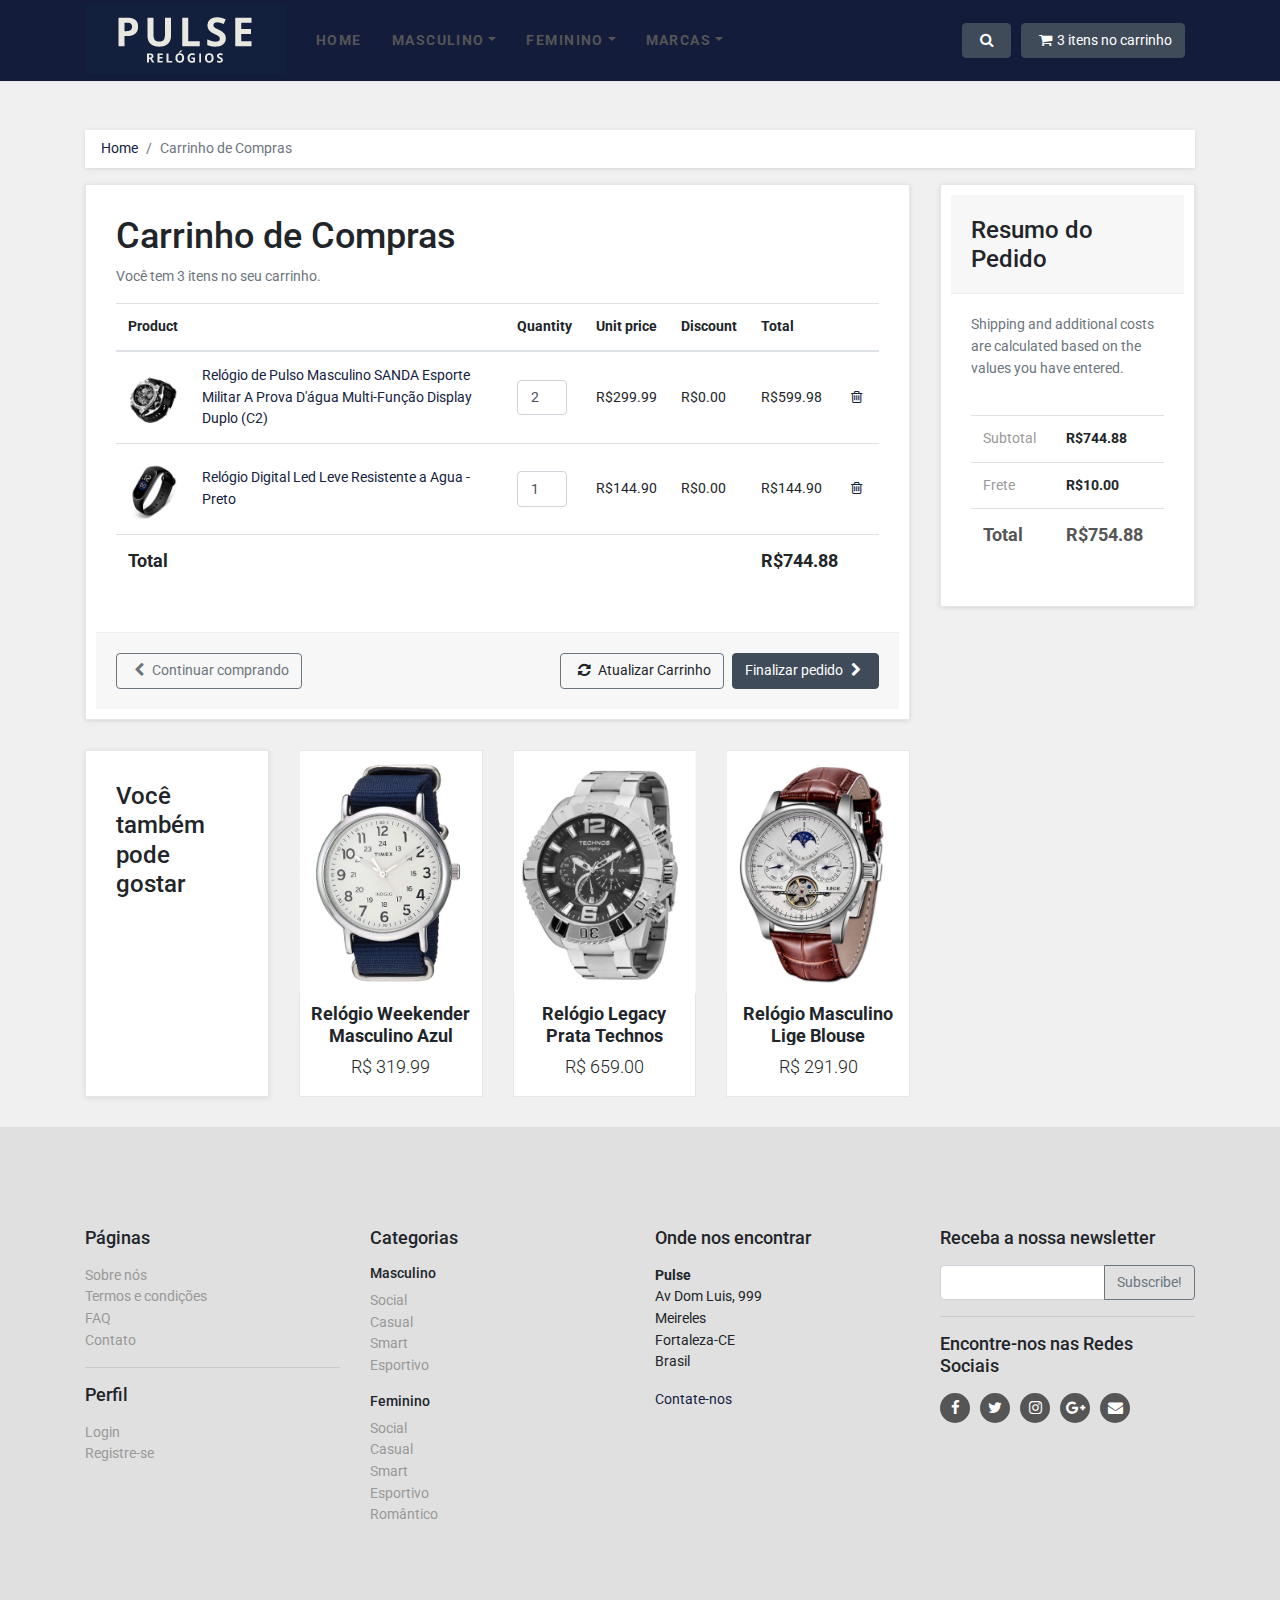
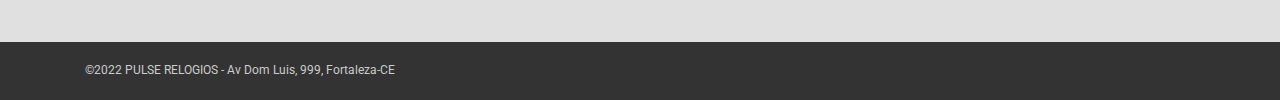
==== commit fb9c7edc: "Finalizado carrinho de compras" ====
--- a/carrinho.html
+++ b/carrinho.html
@@ -1,260 +1,143 @@
 <!DOCTYPE html>
 <html>
-  <head>
-    <meta charset="utf-8">
-    <meta http-equiv="X-UA-Compatible" content="IE=edge">
-    <title>Obaju : e-commerce template</title>
-    <meta name="description" content="">
-    <meta name="viewport" content="width=device-width, initial-scale=1">
-    <meta name="robots" content="all,follow">
-    <!-- Bootstrap CSS-->
-    <link rel="stylesheet" href="vendor/bootstrap/css/bootstrap.min.css">
-    <!-- Font Awesome CSS-->
-    <link rel="stylesheet" href="vendor/font-awesome/css/font-awesome.min.css">
-    <!-- Google fonts - Roboto -->
-    <link rel="stylesheet" href="https://fonts.googleapis.com/css?family=Roboto:100,300,400,700">
-    <!-- owl carousel-->
-    <link rel="stylesheet" href="vendor/owl.carousel/assets/owl.carousel.css">
-    <link rel="stylesheet" href="vendor/owl.carousel/assets/owl.theme.default.css">
-    <!-- theme stylesheet-->
-    <link rel="stylesheet" href="css/style.default.css" id="theme-stylesheet">
-    <!-- Custom stylesheet - for your changes-->
-    <link rel="stylesheet" href="css/custom.css">
-    <!-- Favicon-->
-    <link rel="shortcut icon" href="favicon.png">
-    <!-- Tweaks for older IEs--><!--[if lt IE 9]>
+
+<head>
+  <meta charset="utf-8">
+  <meta http-equiv="X-UA-Compatible" content="IE=edge">
+  <title>Pulse Relógios</title>
+  <meta name="description" content="">
+  <meta name="viewport" content="width=device-width, initial-scale=1">
+  <meta name="robots" content="all,follow">
+  <!-- Bootstrap CSS-->
+  <link rel="stylesheet" href="vendor/bootstrap/css/bootstrap.min.css">
+  <!-- Font Awesome CSS-->
+  <link rel="stylesheet" href="vendor/font-awesome/css/font-awesome.min.css">
+  <!-- Google fonts - Roboto -->
+  <link rel="stylesheet" href="https://fonts.googleapis.com/css?family=Roboto:100,300,400,700">
+  <!-- owl carousel-->
+  <link rel="stylesheet" href="vendor/owl.carousel/assets/owl.carousel.css">
+  <link rel="stylesheet" href="vendor/owl.carousel/assets/owl.theme.default.css">
+  <!-- theme stylesheet-->
+  <link rel="stylesheet" href="css/style.default.css" id="theme-stylesheet">
+  <!-- Custom stylesheet - for your changes-->
+  <link rel="stylesheet" href="css/custom.css">
+
+  <!-- Tweaks for older IEs-->
+  <!--[if lt IE 9]>
         <script src="https://oss.maxcdn.com/html5shiv/3.7.3/html5shiv.min.js"></script>
         <script src="https://oss.maxcdn.com/respond/1.4.2/respond.min.js"></script><![endif]-->
-  </head>
-  <body>
-    <!-- navbar-->
-    <header class="header mb-5">
-      <!--
-      *** TOPBAR ***
-      _________________________________________________________
-      -->
-      <div id="top">
-        <div class="container">
-          <div class="row">
-            <div class="col-lg-6 offer mb-3 mb-lg-0"><a href="#" class="btn btn-success btn-sm">Offer of the day</a><a href="#" class="ml-1">Get flat 35% off on orders over $50!</a></div>
-            <div class="col-lg-6 text-center text-lg-right">
-              <ul class="menu list-inline mb-0">
-                <li class="list-inline-item"><a href="#" data-toggle="modal" data-target="#login-modal">Login</a></li>
-                <li class="list-inline-item"><a href="register.html">Register</a></li>
-                <li class="list-inline-item"><a href="contact.html">Contact</a></li>
-                <li class="list-inline-item"><a href="#">Recently viewed</a></li>
+</head>
+
+<body>
+  <!-- navbar-->
+  <header class="header mb-5">
+    <nav class="navbar navbar-expand-lg" style="height: 82px">
+      <div class="container"><a href="index.html" class="navbar-brand home" style="height: 81.9px"><img
+            src="img/logo.png" alt="Relogios Pulse logo" class="d-none d-md-inline-block"><span 
+            class="sr-only">Relogios Pulse - go to homepage</span></a>
+        <div class="navbar-buttons">
+          <button type="button" data-toggle="collapse" data-target="#navigation"
+            class="btn btn-outline-secondary navbar-toggler"><span class="sr-only">Toggle navigation</span><i
+              class="fa fa-align-justify"></i></button>
+          <button type="button" data-toggle="collapse" data-target="#search"
+            class="btn btn-outline-secondary navbar-toggler"><span class="sr-only">Toggle search</span><i
+              class="fa fa-search"></i></button><a href="carrinho.html"
+            class="btn btn-outline-secondary navbar-toggler"><i class="fa fa-shopping-cart"></i></a>
+        </div>
+        <div id="navigation" class="collapse navbar-collapse">
+          <ul class="navbar-nav mr-auto">
+            
+            <li class="nav-item">
+              <a href="index.html" class="nav-link" >Home</a>
+            </li>
+
+            <li class="nav-item dropdown menu">
+              <a href="categoria.html" data-toggle="dropdown" data-hover="dropdown" data-delay="200" 
+              class="dropdown-toggle nav-link">Masculino<b class="caret"></b></a>
+              <ul class="dropdown-menu megamenu">
+                <li>
+                  <div class="row">
+                    <div class="col-md-6 col-lg-3">
+                      <ul class="list-unstyled mb-3">
+                        <li class="nav-item"><a href="categoria.html" class="nav-link">Social</a></li>
+                        <li class="nav-item"><a href="categoria.html" class="nav-link">Casual</a></li>
+                        <li class="nav-item"><a href="categoria.html" class="nav-link">Smart</a></li>
+                        <li class="nav-item"><a href="categoria.html" class="nav-link">Esportivo</a></li>
+                      </ul>
+                    </div>
+                  </div>
+                </li>
               </ul>
+            </li>
+
+            <li class="nav-item dropdown menu"><a href="#" data-toggle="dropdown" data-hover="dropdown" data-delay="200"
+                class="dropdown-toggle nav-link">Feminino<b class="caret"></b></a>
+              <ul class="dropdown-menu megamenu">
+                <li>
+                  <div class="row">
+                    <div class="col-md-6 col-lg-3">
+                      <ul class="list-unstyled mb-3">
+                        <li class="nav-item"><a href="categoria.html" class="nav-link">Social</a></li>
+                        <li class="nav-item"><a href="categoria.html" class="nav-link">Casual</a></li>
+                        <li class="nav-item"><a href="categoria.html" class="nav-link">Smart</a></li>
+                        <li class="nav-item"><a href="categoria.html" class="nav-link">Esportivo</a></li>
+                        <li class="nav-item"><a href="categoria.html" class="nav-link">Romântico</a></li>
+                      </ul>
+                    </div>
+                  </div>
+                </li>
+              </ul>
+            </li>
+
+            <li class="nav-item dropdown menu"><a href="#" data-toggle="dropdown" data-hover="dropdown" data-delay="200"
+                class="dropdown-toggle nav-link">Marcas<b class="caret"></b></a>
+              <ul class="dropdown-menu megamenu">
+                <li>
+                  <div class="row">
+                    <div class="col-md-6 col-lg-3">
+                      <ul class="list-unstyled mb-3">
+                        <li class="nav-item"><a href="categoria.html" class="nav-link">Citizen</a></li>
+                        <li class="nav-item"><a href="categoria.html" class="nav-link">Orient</a></li>
+                        <li class="nav-item"><a href="categoria.html" class="nav-link">Invicta</a></li>
+                        <li class="nav-item"><a href="categoria.html" class="nav-link">Mondaine</a></li>
+                        <li class="nav-item"><a href="categoria.html" class="nav-link">Technos</a></li>
+                        <li class="nav-item"><a href="categoria.html" class="nav-link">Timex</a></li>
+                        <li class="nav-item"><a href="categoria.html" class="nav-link">Lige</a></li>
+                      </ul>
+                    </div>
+                  </div>
+                </li>
+              </ul>
+            </li>
+
+          </ul>
+          <div class="navbar-buttons d-flex justify-content-end">
+            <!-- /.nav-collapse-->
+            <div id="search-not-mobile" class="navbar-collapse collapse"></div><a data-toggle="collapse" href="#search"
+              class="btn navbar-btn btn-primary d-none d-lg-inline-block"><span class="sr-only">Toggle search</span><i
+                class="fa fa-search"></i></a>
+            <div id="basket-overview" class="navbar-collapse collapse d-none d-lg-block"><a href="carrinho.html"
+                class="btn btn-primary navbar-btn"><i class="fa fa-shopping-cart"></i><span>3 itens no
+                  carrinho</span></a>
             </div>
           </div>
         </div>
-        <div id="login-modal" tabindex="-1" role="dialog" aria-labelledby="Login" aria-hidden="true" class="modal fade">
-          <div class="modal-dialog modal-sm">
-            <div class="modal-content">
-              <div class="modal-header">
-                <h5 class="modal-title">Customer login</h5>
-                <button type="button" data-dismiss="modal" aria-label="Close" class="close"><span aria-hidden="true">×</span></button>
-              </div>
-              <div class="modal-body">
-                <form action="customer-orders.html" method="post">
-                  <div class="form-group">
-                    <input id="email-modal" type="text" placeholder="email" class="form-control">
-                  </div>
-                  <div class="form-group">
-                    <input id="password-modal" type="password" placeholder="password" class="form-control">
-                  </div>
-                  <p class="text-center">
-                    <button class="btn btn-primary"><i class="fa fa-sign-in"></i> Log in</button>
-                  </p>
-                </form>
-                <p class="text-center text-muted">Not registered yet?</p>
-                <p class="text-center text-muted"><a href="register.html"><strong>Register now</strong></a>! It is easy and done in 1 minute and gives you access to special discounts and much more!</p>
-              </div>
+      </div>
+    </nav>
+    <div id="search" class="collapse">
+      <div class="container">
+        <form role="search" class="ml-auto">
+          <div class="input-group">
+            <input type="text" placeholder="Pesquisar" class="form-control">
+            <div class="input-group-append">
+              <button type="button" class="btn btn-primary"><i class="fa fa-search"></i></button>
             </div>
           </div>
-        </div>
-        <!-- *** TOP BAR END ***-->
-        
-        
+        </form>
       </div>
-      <nav class="navbar navbar-expand-lg">
-        <div class="container"><a href="index.html" class="navbar-brand home"><img src="img/logo.png" alt="Obaju logo" class="d-none d-md-inline-block"><img src="img/logo-small.png" alt="Obaju logo" class="d-inline-block d-md-none"><span class="sr-only">Obaju - go to homepage</span></a>
-          <div class="navbar-buttons">
-            <button type="button" data-toggle="collapse" data-target="#navigation" class="btn btn-outline-secondary navbar-toggler"><span class="sr-only">Toggle navigation</span><i class="fa fa-align-justify"></i></button>
-            <button type="button" data-toggle="collapse" data-target="#search" class="btn btn-outline-secondary navbar-toggler"><span class="sr-only">Toggle search</span><i class="fa fa-search"></i></button><a href="basket.html" class="btn btn-outline-secondary navbar-toggler"><i class="fa fa-shopping-cart"></i></a>
-          </div>
-          <div id="navigation" class="collapse navbar-collapse">
-            <ul class="navbar-nav mr-auto">
-              <li class="nav-item"><a href="#" class="nav-link active">Home</a></li>
-              <li class="nav-item dropdown menu-large"><a href="#" data-toggle="dropdown" data-hover="dropdown" data-delay="200" class="dropdown-toggle nav-link">Men<b class="caret"></b></a>
-                <ul class="dropdown-menu megamenu">
-                  <li>
-                    <div class="row">
-                      <div class="col-md-6 col-lg-3">
-                        <h5>Clothing</h5>
-                        <ul class="list-unstyled mb-3">
-                          <li class="nav-item"><a href="category.html" class="nav-link">T-shirts</a></li>
-                          <li class="nav-item"><a href="category.html" class="nav-link">Shirts</a></li>
-                          <li class="nav-item"><a href="category.html" class="nav-link">Pants</a></li>
-                          <li class="nav-item"><a href="category.html" class="nav-link">Accessories</a></li>
-                        </ul>
-                      </div>
-                      <div class="col-md-6 col-lg-3">
-                        <h5>Shoes</h5>
-                        <ul class="list-unstyled mb-3">
-                          <li class="nav-item"><a href="category.html" class="nav-link">Trainers</a></li>
-                          <li class="nav-item"><a href="category.html" class="nav-link">Sandals</a></li>
-                          <li class="nav-item"><a href="category.html" class="nav-link">Hiking shoes</a></li>
-                          <li class="nav-item"><a href="category.html" class="nav-link">Casual</a></li>
-                        </ul>
-                      </div>
-                      <div class="col-md-6 col-lg-3">
-                        <h5>Accessories</h5>
-                        <ul class="list-unstyled mb-3">
-                          <li class="nav-item"><a href="category.html" class="nav-link">Trainers</a></li>
-                          <li class="nav-item"><a href="category.html" class="nav-link">Sandals</a></li>
-                          <li class="nav-item"><a href="category.html" class="nav-link">Hiking shoes</a></li>
-                          <li class="nav-item"><a href="category.html" class="nav-link">Casual</a></li>
-                          <li class="nav-item"><a href="category.html" class="nav-link">Hiking shoes</a></li>
-                          <li class="nav-item"><a href="category.html" class="nav-link">Casual</a></li>
-                        </ul>
-                      </div>
-                      <div class="col-md-6 col-lg-3">
-                        <h5>Featured</h5>
-                        <ul class="list-unstyled mb-3">
-                          <li class="nav-item"><a href="category.html" class="nav-link">Trainers</a></li>
-                          <li class="nav-item"><a href="category.html" class="nav-link">Sandals</a></li>
-                          <li class="nav-item"><a href="category.html" class="nav-link">Hiking shoes</a></li>
-                        </ul>
-                        <h5>Looks and trends</h5>
-                        <ul class="list-unstyled mb-3">
-                          <li class="nav-item"><a href="category.html" class="nav-link">Trainers</a></li>
-                          <li class="nav-item"><a href="category.html" class="nav-link">Sandals</a></li>
-                          <li class="nav-item"><a href="category.html" class="nav-link">Hiking shoes</a></li>
-                        </ul>
-                      </div>
-                    </div>
-                  </li>
-                </ul>
-              </li>
-              <li class="nav-item dropdown menu-large"><a href="#" data-toggle="dropdown" data-hover="dropdown" data-delay="200" class="dropdown-toggle nav-link">Ladies<b class="caret"></b></a>
-                <ul class="dropdown-menu megamenu">
-                  <li>
-                    <div class="row">
-                      <div class="col-md-6 col-lg-3">
-                        <h5>Clothing</h5>
-                        <ul class="list-unstyled mb-3">
-                          <li class="nav-item"><a href="category.html" class="nav-link">T-shirts</a></li>
-                          <li class="nav-item"><a href="category.html" class="nav-link">Shirts</a></li>
-                          <li class="nav-item"><a href="category.html" class="nav-link">Pants</a></li>
-                          <li class="nav-item"><a href="category.html" class="nav-link">Accessories</a></li>
-                        </ul>
-                      </div>
-                      <div class="col-md-6 col-lg-3">
-                        <h5>Shoes</h5>
-                        <ul class="list-unstyled mb-3">
-                          <li class="nav-item"><a href="category.html" class="nav-link">Trainers</a></li>
-                          <li class="nav-item"><a href="category.html" class="nav-link">Sandals</a></li>
-                          <li class="nav-item"><a href="category.html" class="nav-link">Hiking shoes</a></li>
-                          <li class="nav-item"><a href="category.html" class="nav-link">Casual</a></li>
-                        </ul>
-                      </div>
-                      <div class="col-md-6 col-lg-3">
-                        <h5>Accessories</h5>
-                        <ul class="list-unstyled mb-3">
-                          <li class="nav-item"><a href="category.html" class="nav-link">Trainers</a></li>
-                          <li class="nav-item"><a href="category.html" class="nav-link">Sandals</a></li>
-                          <li class="nav-item"><a href="category.html" class="nav-link">Hiking shoes</a></li>
-                          <li class="nav-item"><a href="category.html" class="nav-link">Casual</a></li>
-                          <li class="nav-item"><a href="category.html" class="nav-link">Hiking shoes</a></li>
-                          <li class="nav-item"><a href="category.html" class="nav-link">Casual</a></li>
-                        </ul>
-                        <h5>Looks and trends</h5>
-                        <ul class="list-unstyled mb-3">
-                          <li class="nav-item"><a href="category.html" class="nav-link">Trainers</a></li>
-                          <li class="nav-item"><a href="category.html" class="nav-link">Sandals</a></li>
-                          <li class="nav-item"><a href="category.html" class="nav-link">Hiking shoes</a></li>
-                        </ul>
-                      </div>
-                      <div class="col-md-6 col-lg-3">
-                        <div class="banner"><a href="#"><img src="img/banner.jpg" alt="" class="img img-fluid"></a></div>
-                        <div class="banner"><a href="#"><img src="img/banner2.jpg" alt="" class="img img-fluid"></a></div>
-                      </div>
-                    </div>
-                  </li>
-                </ul>
-              </li>
-              <li class="nav-item dropdown menu-large"><a href="#" data-toggle="dropdown" data-hover="dropdown" data-delay="200" class="dropdown-toggle nav-link">Template<b class="caret"></b></a>
-                <ul class="dropdown-menu megamenu">
-                  <li>
-                    <div class="row">
-                      <div class="col-md-6 col-lg-3">
-                        <h5>Shop</h5>
-                        <ul class="list-unstyled mb-3">
-                          <li class="nav-item"><a href="index.html" class="nav-link">Homepage</a></li>
-                          <li class="nav-item"><a href="category.html" class="nav-link">Category - sidebar left</a></li>
-                          <li class="nav-item"><a href="category-right.html" class="nav-link">Category - sidebar right</a></li>
-                          <li class="nav-item"><a href="category-full.html" class="nav-link">Category - full width</a></li>
-                          <li class="nav-item"><a href="detail.html" class="nav-link">Product detail</a></li>
-                        </ul>
-                      </div>
-                      <div class="col-md-6 col-lg-3">
-                        <h5>User</h5>
-                        <ul class="list-unstyled mb-3">
-                          <li class="nav-item"><a href="register.html" class="nav-link">Register / login</a></li>
-                          <li class="nav-item"><a href="customer-orders.html" class="nav-link">Orders history</a></li>
-                          <li class="nav-item"><a href="customer-order.html" class="nav-link">Order history detail</a></li>
-                          <li class="nav-item"><a href="customer-wishlist.html" class="nav-link">Wishlist</a></li>
-                          <li class="nav-item"><a href="customer-account.html" class="nav-link">Customer account / change password</a></li>
-                        </ul>
-                      </div>
-                      <div class="col-md-6 col-lg-3">
-                        <h5>Order process</h5>
-                        <ul class="list-unstyled mb-3">
-                          <li class="nav-item"><a href="basket.html" class="nav-link">Shopping cart</a></li>
-                          <li class="nav-item"><a href="checkout1.html" class="nav-link">Checkout - step 1</a></li>
-                          <li class="nav-item"><a href="checkout2.html" class="nav-link">Checkout - step 2</a></li>
-                          <li class="nav-item"><a href="checkout3.html" class="nav-link">Checkout - step 3</a></li>
-                          <li class="nav-item"><a href="checkout4.html" class="nav-link">Checkout - step 4</a></li>
-                        </ul>
-                      </div>
-                      <div class="col-md-6 col-lg-3">
-                        <h5>Pages and blog</h5>
-                        <ul class="list-unstyled mb-3">
-                          <li class="nav-item"><a href="blog.html" class="nav-link">Blog listing</a></li>
-                          <li class="nav-item"><a href="post.html" class="nav-link">Blog Post</a></li>
-                          <li class="nav-item"><a href="faq.html" class="nav-link">FAQ</a></li>
-                          <li class="nav-item"><a href="text.html" class="nav-link">Text page</a></li>
-                          <li class="nav-item"><a href="text-right.html" class="nav-link">Text page - right sidebar</a></li>
-                          <li class="nav-item"><a href="404.html" class="nav-link">404 page</a></li>
-                          <li class="nav-item"><a href="contact.html" class="nav-link">Contact</a></li>
-                        </ul>
-                      </div>
-                    </div>
-                  </li>
-                </ul>
-              </li>
-            </ul>
-            <div class="navbar-buttons d-flex justify-content-end">
-              <!-- /.nav-collapse-->
-              <div id="search-not-mobile" class="navbar-collapse collapse"></div><a data-toggle="collapse" href="#search" class="btn navbar-btn btn-primary d-none d-lg-inline-block"><span class="sr-only">Toggle search</span><i class="fa fa-search"></i></a>
-              <div id="basket-overview" class="navbar-collapse collapse d-none d-lg-block"><a href="basket.html" class="btn btn-primary navbar-btn"><i class="fa fa-shopping-cart"></i><span>3 items in cart</span></a></div>
-            </div>
-          </div>
-        </div>
-      </nav>
-      <div id="search" class="collapse">
-        <div class="container">
-          <form role="search" class="ml-auto">
-            <div class="input-group">
-              <input type="text" placeholder="Search" class="form-control">
-              <div class="input-group-append">
-                <button type="button" class="btn btn-primary"><i class="fa fa-search"></i></button>
-              </div>
-            </div>
-          </form>
-        </div>
-      </div>
-    </header>
+    </div>
+  </header>
+  
     <div id="all">
       <div id="content">
         <div class="container">
@@ -264,15 +147,15 @@
               <nav aria-label="breadcrumb">
                 <ol class="breadcrumb">
                   <li class="breadcrumb-item"><a href="#">Home</a></li>
-                  <li aria-current="page" class="breadcrumb-item active">Shopping cart</li>
+                  <li aria-current="page" class="breadcrumb-item active">Carrinho de Compras</li>
                 </ol>
               </nav>
             </div>
             <div id="basket" class="col-lg-9">
               <div class="box">
-                <form method="post" action="checkout1.html">
-                  <h1>Shopping cart</h1>
-                  <p class="text-muted">You currently have 3 item(s) in your cart.</p>
+                <form method="post" action="checkout.html">
+                  <h1>Carrinho de Compras</h1>
+                  <p class="text-muted">Você tem 3 itens no seu carrinho.</p>
                   <div class="table-responsive">
                     <table class="table">
                       <thead>
@@ -286,143 +169,147 @@
                       </thead>
                       <tbody>
                         <tr>
-                          <td><a href="#"><img src="img/detailsquare.jpg" alt="White Blouse Armani"></a></td>
-                          <td><a href="#">White Blouse Armani</a></td>
+                          <td><a href="#"><img src="img/product1.jpg" alt="Relógio masculino"></a></td>
+                          <td><a href="#">Relógio de Pulso Masculino SANDA Esporte Militar A Prova D'água
+                            Multi-Função Display Duplo (C2)</a></td>
                           <td>
                             <input type="number" value="2" class="form-control">
                           </td>
-                          <td>$123.00</td>
-                          <td>$0.00</td>
-                          <td>$246.00</td>
+                          <td>R$299.99</td>
+                          <td>R$0.00</td>
+                          <td>R$599.98</td>
                           <td><a href="#"><i class="fa fa-trash-o"></i></a></td>
                         </tr>
                         <tr>
-                          <td><a href="#"><img src="img/basketsquare.jpg" alt="Black Blouse Armani"></a></td>
-                          <td><a href="#">Black Blouse Armani</a></td>
+                          <td><a href="#"><img src="img/product6.jpg" alt="Relógio masculino"></a></td>
+                          <td><a href="#">Relógio Digital Led Leve Resistente a Agua - Preto</a></td>
                           <td>
                             <input type="number" value="1" class="form-control">
                           </td>
-                          <td>$200.00</td>
-                          <td>$0.00</td>
-                          <td>$200.00</td>
+                          <td>R$144.90</td>
+                          <td>R$0.00</td>
+                          <td>R$144.90</td>
                           <td><a href="#"><i class="fa fa-trash-o"></i></a></td>
-                        </tr>
+                        </tr>                        
                       </tbody>
                       <tfoot>
                         <tr>
                           <th colspan="5">Total</th>
-                          <th colspan="2">$446.00</th>
+                          <th colspan="2">R$744.88</th>
                         </tr>
                       </tfoot>
                     </table>
                   </div>
                   <!-- /.table-responsive-->
                   <div class="box-footer d-flex justify-content-between flex-column flex-lg-row">
-                    <div class="left"><a href="category.html" class="btn btn-outline-secondary"><i class="fa fa-chevron-left"></i> Continue shopping</a></div>
+                    <div class="left">
+                      <a href="categoria.html" class="btn btn-outline-secondary">
+                        <i class="fa fa-chevron-left"></i> Continuar comprando
+                      </a>
+                      </div>
                     <div class="right">
-                      <button class="btn btn-outline-secondary"><i class="fa fa-refresh"></i> Update cart</button>
-                      <button type="submit" class="btn btn-primary">Proceed to checkout <i class="fa fa-chevron-right"></i></button>
+                      <a class="btn btn-outline-secondary">
+                        <i class="fa fa-refresh" href="#"></i> Atualizar Carrinho
+                      </a>
+                      <a type="submit" class="btn btn-primary" href="checkout.html">Finalizar pedido 
+                        <i class="fa fa-chevron-right"></i>
+                      </a>
                     </div>
                   </div>
                 </form>
               </div>
               <!-- /.box-->
               <div class="row same-height-row">
-                <div class="col-lg-3 col-md-6">
+                <div class="col-md-3 col-sm-6">
                   <div class="box same-height">
-                    <h3>You may also like these products</h3>
+                    <h3>Você também pode gostar</h3>
                   </div>
                 </div>
                 <div class="col-md-3 col-sm-6">
                   <div class="product same-height">
                     <div class="flip-container">
                       <div class="flipper">
-                        <div class="front"><a href="detail.html"><img src="img/product2.jpg" alt="" class="img-fluid"></a></div>
-                        <div class="back"><a href="detail.html"><img src="img/product2_2.jpg" alt="" class="img-fluid"></a></div>
+                        <div class="front">
+                          <a href="#"><img src="img/product2.jpg" alt="" class="img-fluid"></a>
+                        </div>
+                        <div class="back"><a href="#">
+                          <img src="img/product2_2.jpg" alt="" class="img-fluid"></a>
+                        </div>
                       </div>
-                    </div><a href="detail.html" class="invisible"><img src="img/product2.jpg" alt="" class="img-fluid"></a>
+                    </div>
+                    <a href="#" class="invisible">
+                      <img src="img/product2.jpg" alt="" class="img-fluid"></a>
                     <div class="text">
-                      <h3>Fur coat</h3>
-                      <p class="price">$143</p>
-                    </div>
-                  </div>
+                      <h3>Relógio Weekender Masculino Azul</h3>
+                      <p class="price">R$ 319.99</p>
+                    </div>
+                  </div>
+                </div>
                   <!-- /.product-->
-                </div>
                 <div class="col-md-3 col-sm-6">
                   <div class="product same-height">
                     <div class="flip-container">
                       <div class="flipper">
-                        <div class="front"><a href="detail.html"><img src="img/product1.jpg" alt="" class="img-fluid"></a></div>
-                        <div class="back"><a href="detail.html"><img src="img/product1_2.jpg" alt="" class="img-fluid"></a></div>
+                        <div class="front"><a href="#"><img src="img/product4.jpg" alt="" class="img-fluid"></a>
+                        </div>
+                        <div class="back"><a href="#"><img src="img/product4.jpg" alt=""
+                              class="img-fluid"></a></div>
                       </div>
-                    </div><a href="detail.html" class="invisible"><img src="img/product1.jpg" alt="" class="img-fluid"></a>
+                    </div><a href="#" class="invisible"><img src="img/product4.jpg" alt=""
+                        class="img-fluid"></a>
                     <div class="text">
-                      <h3>Fur coat</h3>
-                      <p class="price">$143</p>
-                    </div>
-                  </div>
+                      <h3>Relógio Legacy Prata Technos Masculino</h3>
+                      <p class="price">R$ 659.00</p>
+                    </div>
+                  </div>
+                </div>
                   <!-- /.product-->
-                </div>
                 <div class="col-md-3 col-sm-6">
                   <div class="product same-height">
                     <div class="flip-container">
                       <div class="flipper">
-                        <div class="front"><a href="detail.html"><img src="img/product3.jpg" alt="" class="img-fluid"></a></div>
-                        <div class="back"><a href="detail.html"><img src="img/product3_2.jpg" alt="" class="img-fluid"></a></div>
+                        <div class="front"><a href="#"><img src="img/product8.jpg" alt="" class="img-fluid"></a>
+                        </div>
+                        <div class="back"><a href="#"><img src="img/product8.jpg" alt=""
+                              class="img-fluid"></a></div>
                       </div>
-                    </div><a href="detail.html" class="invisible"><img src="img/product3.jpg" alt="" class="img-fluid"></a>
+                    </div><a href="#" class="invisible"><img src="img/product8.jpg" alt=""
+                        class="img-fluid"></a>
                     <div class="text">
-                      <h3>Fur coat</h3>
-                      <p class="price">$143</p>
-                    </div>
-                  </div>
+                      <h3>Relógio Masculino Lige Blouse Versace</h3>
+                      <p class="price">R$ 291.90</p>
+                    </div>
+                  </div>
+                </div>
                   <!-- /.product-->
-                </div>
-              </div>
+              </div>  
             </div>
             <!-- /.col-lg-9-->
             <div class="col-lg-3">
               <div id="order-summary" class="box">
                 <div class="box-header">
-                  <h3 class="mb-0">Order summary</h3>
+                  <h3 class="mb-0">Resumo do Pedido</h3>
                 </div>
                 <p class="text-muted">Shipping and additional costs are calculated based on the values you have entered.</p>
                 <div class="table-responsive">
                   <table class="table">
                     <tbody>
                       <tr>
-                        <td>Order subtotal</td>
-                        <th>$446.00</th>
+                        <td>Subtotal</td>
+                        <th>R$744.88</th>
                       </tr>
                       <tr>
-                        <td>Shipping and handling</td>
-                        <th>$10.00</th>
-                      </tr>
-                      <tr>
-                        <td>Tax</td>
-                        <th>$0.00</th>
-                      </tr>
+                        <td>Frete</td>
+                        <th>R$10.00</th>
+                      </tr>                      
                       <tr class="total">
                         <td>Total</td>
-                        <th>$456.00</th>
+                        <th>R$754.88</th>
                       </tr>
                     </tbody>
                   </table>
                 </div>
-              </div>
-              <div class="box">
-                <div class="box-header">
-                  <h4 class="mb-0">Coupon code</h4>
-                </div>
-                <p class="text-muted">If you have a coupon code, please enter it in the box below.</p>
-                <form>
-                  <div class="input-group">
-                    <input type="text" class="form-control"><span class="input-group-append">
-                      <button type="button" class="btn btn-primary"><i class="fa fa-gift"></i></button></span>
-                  </div>
-                  <!-- /input-group-->
-                </form>
-              </div>
+              </div>              
             </div>
             <!-- /.col-md-3-->
           </div>
@@ -433,97 +320,101 @@
     *** FOOTER ***
     _________________________________________________________
     -->
-    <div id="footer">
-      <div class="container">
-        <div class="row">
-          <div class="col-lg-3 col-md-6">
-            <h4 class="mb-3">Pages</h4>
-            <ul class="list-unstyled">
-              <li><a href="text.html">About us</a></li>
-              <li><a href="text.html">Terms and conditions</a></li>
-              <li><a href="faq.html">FAQ</a></li>
-              <li><a href="contact.html">Contact us</a></li>
-            </ul>
-            <hr>
-            <h4 class="mb-3">User section</h4>
-            <ul class="list-unstyled">
-              <li><a href="#" data-toggle="modal" data-target="#login-modal">Login</a></li>
-              <li><a href="register.html">Regiter</a></li>
-            </ul>
-          </div>
-          <!-- /.col-lg-3-->
-          <div class="col-lg-3 col-md-6">
-            <h4 class="mb-3">Top categories</h4>
-            <h5>Men</h5>
-            <ul class="list-unstyled">
-              <li><a href="category.html">T-shirts</a></li>
-              <li><a href="category.html">Shirts</a></li>
-              <li><a href="category.html">Accessories</a></li>
-            </ul>
-            <h5>Ladies</h5>
-            <ul class="list-unstyled">
-              <li><a href="category.html">T-shirts</a></li>
-              <li><a href="category.html">Skirts</a></li>
-              <li><a href="category.html">Pants</a></li>
-              <li><a href="category.html">Accessories</a></li>
-            </ul>
-          </div>
-          <!-- /.col-lg-3-->
-          <div class="col-lg-3 col-md-6">
-            <h4 class="mb-3">Where to find us</h4>
-            <p><strong>Obaju Ltd.</strong><br>13/25 New Avenue<br>New Heaven<br>45Y 73J<br>England<br><strong>Great Britain</strong></p><a href="contact.html">Go to contact page</a>
-            <hr class="d-block d-md-none">
-          </div>
-          <!-- /.col-lg-3-->
-          <div class="col-lg-3 col-md-6">
-            <h4 class="mb-3">Get the news</h4>
-            <p class="text-muted">Pellentesque habitant morbi tristique senectus et netus et malesuada fames ac turpis egestas.</p>
-            <form>
-              <div class="input-group">
-                <input type="text" class="form-control"><span class="input-group-append">
-                  <button type="button" class="btn btn-outline-secondary">Subscribe!</button></span>
-              </div>
-              <!-- /input-group-->
-            </form>
-            <hr>
-            <h4 class="mb-3">Stay in touch</h4>
-            <p class="social"><a href="#" class="facebook external"><i class="fa fa-facebook"></i></a><a href="#" class="twitter external"><i class="fa fa-twitter"></i></a><a href="#" class="instagram external"><i class="fa fa-instagram"></i></a><a href="#" class="gplus external"><i class="fa fa-google-plus"></i></a><a href="#" class="email external"><i class="fa fa-envelope"></i></a></p>
-          </div>
-          <!-- /.col-lg-3-->
-        </div>
-        <!-- /.row-->
+  <div id="footer">
+    <div class="container">
+      <div class="row">
+        <div class="col-lg-3 col-md-6">
+          <h4 class="mb-3">Páginas</h4>
+          <ul class="list-unstyled">
+            <li><a href="#">Sobre nós</a></li>
+            <li><a href="#">Termos e condições</a></li>
+            <li><a href="#">FAQ</a></li>
+            <li><a href="#">Contato</a></li>
+          </ul>
+          <hr>
+          <h4 class="mb-3">Perfil</h4>
+          <ul class="list-unstyled">
+            <li><a href="#" data-toggle="modal" data-target="#login-modal">Login</a></li>
+            <li><a href="#">Registre-se</a></li>
+          </ul>
+        </div>
+        <!-- /.col-lg-3-->
+        <div class="col-lg-3 col-md-6">
+          <h4 class="mb-3">Categorias</h4>
+          <h5>Masculino</h5>
+          <ul class="list-unstyled">
+            <li><a href="categoria.html">Social</a></li>
+            <li><a href="categoria.html">Casual</a></li>
+            <li><a href="categoria.html">Smart</a></li>
+            <li><a href="categoria.html">Esportivo</a></li>
+          </ul>
+          <h5>Feminino</h5>
+          <ul class="list-unstyled">
+            <li><a href="categoria.html">Social</a></li>
+            <li><a href="categoria.html">Casual</a></li>
+            <li><a href="categoria.html">Smart</a></li>
+            <li><a href="categoria.html">Esportivo</a></li>
+            <li><a href="categoria.html">Romântico</a></li>
+          </ul>
+        </div>
+        <!-- /.col-lg-3-->
+        <div class="col-lg-3 col-md-6">
+          <h4 class="mb-3">Onde nos encontrar</h4>
+          <p><strong>Pulse</strong><br>Av Dom Luis, 999 <br>Meireles<br>Fortaleza-CE<br>Brasil<br></p>
+          <a href="contact.html">Contate-nos</a>
+          <hr class="d-block d-md-none">
+        </div>
+        <!-- /.col-lg-3-->
+        <div class="col-lg-3 col-md-6">
+          <h4 class="mb-3">Receba a nossa newsletter</h4>
+
+          <form>
+            <div class="input-group">
+              <input type="text" class="form-control"><span class="input-group-append">
+                <button type="button" class="btn btn-outline-secondary">Subscribe!</button></span>
+            </div>
+            <!-- /input-group-->
+          </form>
+          <hr>
+          <h4 class="mb-3">Encontre-nos nas Redes Sociais</h4>
+          <p class="social"><a href="#" class="facebook external"><i class="fa fa-facebook"></i></a><a href="#"
+              class="twitter external"><i class="fa fa-twitter"></i></a><a href="#" class="instagram external"><i
+                class="fa fa-instagram"></i></a><a href="#" class="gplus external"><i
+                class="fa fa-google-plus"></i></a><a href="#" class="email external"><i class="fa fa-envelope"></i></a>
+          </p>
+        </div>
+        <!-- /.col-lg-3-->
       </div>
-      <!-- /.container-->
+      <!-- /.row-->
     </div>
-    <!-- /#footer-->
-    <!-- *** FOOTER END ***-->
-    
-    
-    <!--
-    *** COPYRIGHT ***
-    _________________________________________________________
-    -->
-    <div id="copyright">
-      <div class="container">
-        <div class="row">
-          <div class="col-lg-6 mb-2 mb-lg-0">
-            <p class="text-center text-lg-left">©2019 Your name goes here.</p>
-          </div>
-          <div class="col-lg-6">
-            <p class="text-center text-lg-right">Template design by <a href="https://bootstrapious.com/">Bootstrapious</a>
-              <!-- If you want to remove this backlink, pls purchase an Attribution-free License @ https://bootstrapious.com/p/obaju-e-commerce-template. Big thanks!-->
-            </p>
-          </div>
-        </div>
+    <!-- /.container-->
+  </div>
+  <!-- /#footer-->
+  <!-- *** FOOTER END ***-->
+
+
+  <!--
+  *** COPYRIGHT ***
+  _________________________________________________________
+  -->
+  <div id="copyright">
+    <div class="container">
+      <div class="row">
+        <div class="col-lg-6 mb-2 mb-lg-0">
+          <p class="text-center text-lg-left">©2022 PULSE RELOGIOS - Av Dom Luis, 999, Fortaleza-CE</p>
+        </div>
+
       </div>
     </div>
-    <!-- *** COPYRIGHT END ***-->
-    <!-- JavaScript files-->
-    <script src="vendor/jquery/jquery.min.js"></script>
-    <script src="vendor/bootstrap/js/bootstrap.bundle.min.js"></script>
-    <script src="vendor/jquery.cookie/jquery.cookie.js"> </script>
-    <script src="vendor/owl.carousel/owl.carousel.min.js"></script>
-    <script src="vendor/owl.carousel2.thumbs/owl.carousel2.thumbs.js"></script>
-    <script src="js/front.js"></script>
-  </body>
+  </div>
+  <!-- *** COPYRIGHT END ***-->
+  <!-- JavaScript files-->
+  <script src="vendor/jquery/jquery.min.js"></script>
+  <script src="vendor/bootstrap/js/bootstrap.bundle.min.js"></script>
+  <script src="vendor/jquery.cookie/jquery.cookie.js"> </script>
+  <script src="vendor/owl.carousel/owl.carousel.min.js"></script>
+  <script src="vendor/owl.carousel2.thumbs/owl.carousel2.thumbs.js"></script>
+  <script src="js/front.js"></script>
+</body>
+
 </html>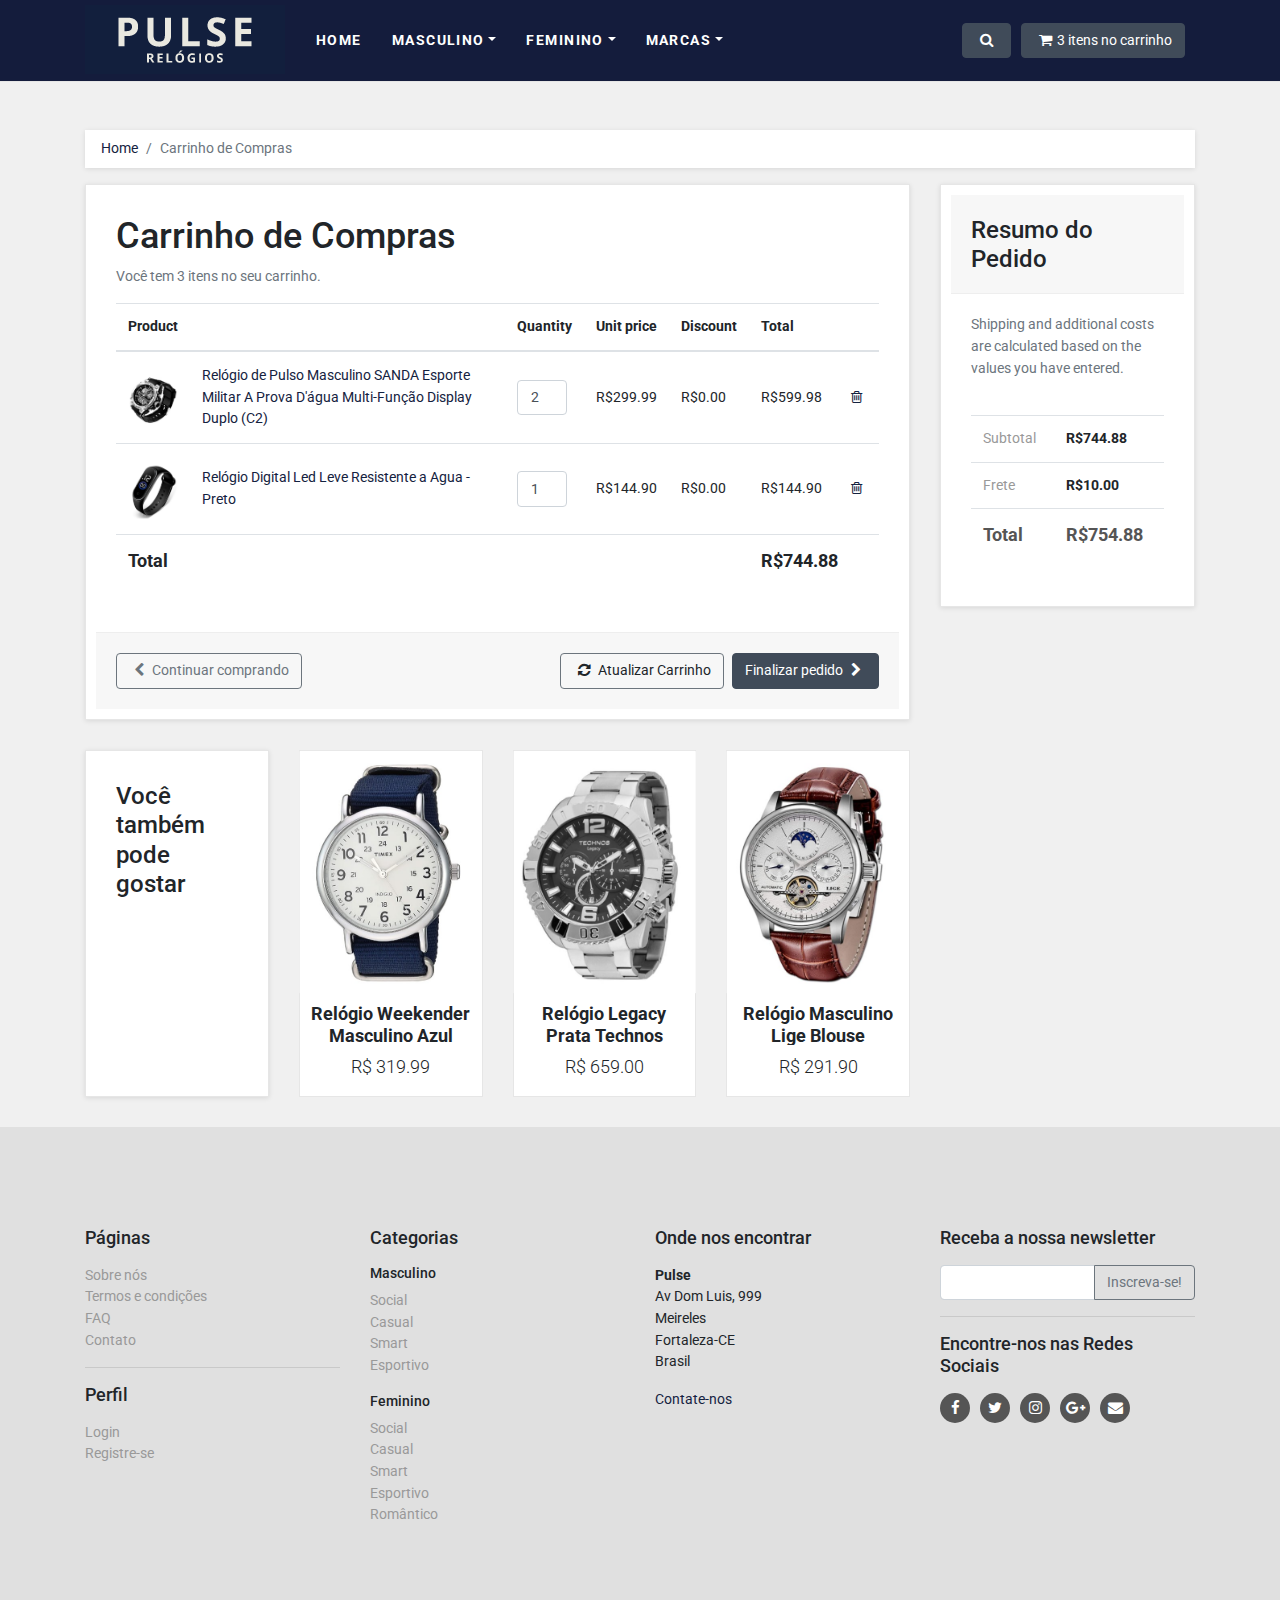
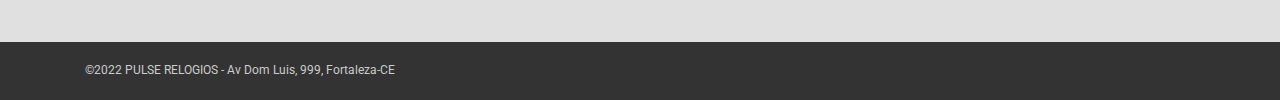
==== commit 4b20a27e: "Alteracao final" ====
--- a/carrinho.html
+++ b/carrinho.html
@@ -371,7 +371,7 @@
           <form>
             <div class="input-group">
               <input type="text" class="form-control"><span class="input-group-append">
-                <button type="button" class="btn btn-outline-secondary">Subscribe!</button></span>
+                <button type="button" class="btn btn-outline-secondary">Inscreva-se!</button></span>
             </div>
             <!-- /input-group-->
           </form>
--- a/css/style.default.css
+++ b/css/style.default.css
@@ -18,13 +18,15 @@
   background-color: #f0f0f0;
 }
 
-a, button {
+a,
+button {
   -webkit-transition: all 0.3s;
   transition: all 0.3s;
   outline: none;
 }
 
-a i.fa, button i.fa {
+a i.fa,
+button i.fa {
   margin: 0 5px;
 }
 
@@ -40,7 +42,7 @@
   color: #fff !important;
 }
 
-.btn + .btn {
+.btn+.btn {
   margin-left: 5px;
 }
 
@@ -109,21 +111,21 @@
   font-size: 0.738rem;
 }
 
-#top ul.menu > li {
+#top ul.menu>li {
   margin-right: 0;
 }
 
-#top ul.menu > li a {
+#top ul.menu>li a {
   color: #eee;
 }
 
-#top ul.menu > li + li:before {
+#top ul.menu>li+li:before {
   content: "|\00a0";
   padding: 0 5px;
   color: #f8f9fa;
 }
 
-#top ul.menu > .active {
+#top ul.menu>.active {
   color: #999;
 }
 
@@ -156,21 +158,23 @@
   background-color: #141c3c;
 }
 
-.navbar .navbar-nav > .nav-item > .nav-link {
+.navbar .navbar-nav>.nav-item>.nav-link {
   text-transform: uppercase;
   letter-spacing: 0.1em;
   font-weight: 700;
   padding: 30px 15px !important;
-  color: #555;
+  color: rgb(255, 255, 255);
 }
 
 @media (max-width: 991.98px) {
-  .navbar .navbar-nav > .nav-item > .nav-link {
+  .navbar .navbar-nav>.nav-item>.nav-link {
     padding: 10px 15px !important;
   }
 }
 
-.navbar .navbar-nav > .nav-item > .nav-link.active, .navbar .navbar-nav > .nav-item > .nav-link:hover, .navbar .navbar-nav > .nav-item > .nav-link:focus {
+.navbar .navbar-nav>.nav-item>.nav-link.active,
+.navbar .navbar-nav>.nav-item>.nav-link:hover,
+.navbar .navbar-nav>.nav-item>.nav-link:focus {
   background: #2c3c54;
 }
 
@@ -373,11 +377,13 @@
   box-shadow: 0 2px 5px rgba(0, 0, 0, 0.2);
 }
 
-.box.slideshow ul li div, #main-slider ul li div {
+.box.slideshow ul li div,
+#main-slider ul li div {
   width: 100%;
 }
 
-.box.slideshow .owl-dots, #main-slider .owl-dots {
+.box.slideshow .owl-dots,
+#main-slider .owl-dots {
   position: absolute;
   right: 20px;
   bottom: 10px;
@@ -548,7 +554,8 @@
   text-shadow: 0px 1px 2px #bbb;
 }
 
-.ribbon .theribbon:before, .ribbon .theribbon:after {
+.ribbon .theribbon:before,
+.ribbon .theribbon:after {
   content: ' ';
   position: absolute;
   width: 0;
@@ -706,7 +713,8 @@
   color: #555;
 }
 
-#content .card.sidebar-menu ul.nav ul li a:hover, #content .card.sidebar-menu ul.nav ul li a:focus {
+#content .card.sidebar-menu ul.nav ul li a:hover,
+#content .card.sidebar-menu ul.nav ul li a:focus {
   text-decoration: none;
   background-color: #eeeeee;
 }
@@ -747,7 +755,9 @@
   transform-style: preserve-3d;
 }
 
-#content .product .flip-container, #content .product .front, #content .product .back {
+#content .product .flip-container,
+#content .product .front,
+#content .product .back {
   width: 100%;
 }
 
@@ -761,7 +771,8 @@
   position: relative;
 }
 
-#content .product .front, #content .product .back {
+#content .product .front,
+#content .product .back {
   -webkit-transform-style: preserve-3d;
   transform-style: preserve-3d;
   -webkit-transition: 0.6s;
@@ -973,30 +984,41 @@
   color: #999;
 }
 
-#content #order-summary table tr.total td, #content #order-summary table tr.total th {
+#content #order-summary table tr.total td,
+#content #order-summary table tr.total th {
   font-size: 1.125rem;
   color: #555;
   font-weight: 700;
 }
 
-#content #checkout .table tbody tr td, #content #basket .table tbody tr td, #content #customer-order .table tbody tr td {
+#content #checkout .table tbody tr td,
+#content #basket .table tbody tr td,
+#content #customer-order .table tbody tr td {
   vertical-align: middle;
 }
 
-#content #checkout .table tbody tr td input, #content #basket .table tbody tr td input, #content #customer-order .table tbody tr td input {
+#content #checkout .table tbody tr td input,
+#content #basket .table tbody tr td input,
+#content #customer-order .table tbody tr td input {
   width: 50px;
   text-align: right;
 }
 
-#content #checkout .table tbody tr td img, #content #basket .table tbody tr td img, #content #customer-order .table tbody tr td img {
+#content #checkout .table tbody tr td img,
+#content #basket .table tbody tr td img,
+#content #customer-order .table tbody tr td img {
   width: 50px;
 }
 
-#content #checkout .table tfoot, #content #basket .table tfoot, #content #customer-order .table tfoot {
+#content #checkout .table tfoot,
+#content #basket .table tfoot,
+#content #customer-order .table tfoot {
   font-size: 1.125rem;
 }
 
-#content #text-page h1, #content #text-page h2, #content #text-page h3 {
+#content #text-page h1,
+#content #text-page h2,
+#content #text-page h3 {
   font-weight: 700;
 }
 
@@ -1016,7 +1038,8 @@
   height: 400px;
 }
 
-#content #blog-listing .post, #content #blog-homepage .post {
+#content #blog-listing .post,
+#content #blog-homepage .post {
   margin-bottom: 15px;
   background: #fff;
   margin: 0 0 30px;
@@ -1026,63 +1049,80 @@
   box-shadow: 0 1px 5px rgba(0, 0, 0, 0.1);
 }
 
-#content #blog-listing .post h2 a, #content #blog-listing .post h4 a, #content #blog-homepage .post h2 a, #content #blog-homepage .post h4 a {
+#content #blog-listing .post h2 a,
+#content #blog-listing .post h4 a,
+#content #blog-homepage .post h2 a,
+#content #blog-homepage .post h4 a {
   color: #555;
 }
 
-#content #blog-listing .post h2 a:hover, #content #blog-listing .post h4 a:hover, #content #blog-homepage .post h2 a:hover, #content #blog-homepage .post h4 a:hover {
+#content #blog-listing .post h2 a:hover,
+#content #blog-listing .post h4 a:hover,
+#content #blog-homepage .post h2 a:hover,
+#content #blog-homepage .post h4 a:hover {
   color: #4fbfa8;
 }
 
-#content #blog-listing .post .author-category, #content #blog-homepage .post .author-category {
+#content #blog-listing .post .author-category,
+#content #blog-homepage .post .author-category {
   color: #999;
   font-weight: 300;
 }
 
-#content #blog-listing .post .date-comments a, #content #blog-homepage .post .date-comments a {
+#content #blog-listing .post .date-comments a,
+#content #blog-homepage .post .date-comments a {
   color: #999;
   margin-right: 20px;
 }
 
-#content #blog-listing .post .date-comments a:hover, #content #blog-homepage .post .date-comments a:hover {
+#content #blog-listing .post .date-comments a:hover,
+#content #blog-homepage .post .date-comments a:hover {
   color: #4fbfa8;
 }
 
-#content #blog-listing .post .intro, #content #blog-homepage .post .intro {
+#content #blog-listing .post .intro,
+#content #blog-homepage .post .intro {
   text-align: left;
 }
 
-#content #blog-listing .post .image, #content #blog-homepage .post .image {
+#content #blog-listing .post .image,
+#content #blog-homepage .post .image {
   margin-bottom: 10px;
   overflow: hidden;
 }
 
-#content #blog-listing .post .image img, #content #blog-homepage .post .image img {
+#content #blog-listing .post .image img,
+#content #blog-homepage .post .image img {
   -webkit-transition: all 0.3s;
   transition: all 0.3s;
 }
 
-#content #blog-listing .post .read-more, #content #blog-homepage .post .read-more {
+#content #blog-listing .post .read-more,
+#content #blog-homepage .post .read-more {
   text-align: right;
 }
 
-#content #blog-listing .post:hover .image img, #content #blog-homepage .post:hover .image img {
+#content #blog-listing .post:hover .image img,
+#content #blog-homepage .post:hover .image img {
   -webkit-transform: scale(1.1, 1.1);
   transform: scale(1.1, 1.1);
 }
 
-#content #blog-listing .pager, #content #blog-homepage .pager {
+#content #blog-listing .pager,
+#content #blog-homepage .pager {
   margin: 20px 0;
 }
 
-#content #blog-listing .pager a, #content #blog-homepage .pager a {
+#content #blog-listing .pager a,
+#content #blog-homepage .pager a {
   border-radius: 30px !important;
   background: #fff;
   text-transform: uppercase;
   letter-spacing: 0.1em;
 }
 
-#content #blog-listing .pager a:not(.disabled):hover, #content #blog-homepage .pager a:not(.disabled):hover {
+#content #blog-listing .pager a:not(.disabled):hover,
+#content #blog-homepage .pager a:not(.disabled):hover {
   background: #4fbfa8;
 }
 
@@ -1090,7 +1130,10 @@
   margin-bottom: 30px;
 }
 
-#content #blog-homepage .post h2, #content #blog-homepage .post h4, #content #blog-homepage .post .author-category, #content #blog-homepage .post .read-more {
+#content #blog-homepage .post h2,
+#content #blog-homepage .post h4,
+#content #blog-homepage .post .author-category,
+#content #blog-homepage .post .read-more {
   text-align: center;
 }
 
@@ -1129,11 +1172,13 @@
   margin-bottom: 0;
 }
 
-#content #blog-post #comments, #content #blog-post #comment-form {
+#content #blog-post #comments,
+#content #blog-post #comment-form {
   clear: both;
 }
 
-#content #blog-post #comments h4, #content #blog-post #comment-form h4 {
+#content #blog-post #comments h4,
+#content #blog-post #comment-form h4 {
   margin-bottom: 20px;
 }
 
@@ -1141,7 +1186,8 @@
   margin-bottom: 20px;
 }
 
-#content #customer-orders table tr th, #content #customer-orders table tr td {
+#content #customer-orders table tr th,
+#content #customer-orders table tr td {
   vertical-align: baseline;
 }
 
@@ -1267,7 +1313,8 @@
   color: rgba(0, 0, 0, 0.9);
 }
 
-.navbar-light .navbar-brand:hover, .navbar-light .navbar-brand:focus {
+.navbar-light .navbar-brand:hover,
+.navbar-light .navbar-brand:focus {
   color: rgba(0, 0, 0, 0.9);
 }
 
@@ -1275,7 +1322,8 @@
   color: rgba(0, 0, 0, 0.5);
 }
 
-.navbar-light .navbar-nav .nav-link:hover, .navbar-light .navbar-nav .nav-link:focus {
+.navbar-light .navbar-nav .nav-link:hover,
+.navbar-light .navbar-nav .nav-link:focus {
   color: rgba(0, 0, 0, 0.7);
 }
 
@@ -1283,8 +1331,8 @@
   color: rgba(0, 0, 0, 0.3);
 }
 
-.navbar-light .navbar-nav .show > .nav-link,
-.navbar-light .navbar-nav .active > .nav-link,
+.navbar-light .navbar-nav .show>.nav-link,
+.navbar-light .navbar-nav .active>.nav-link,
 .navbar-light .navbar-nav .nav-link.show,
 .navbar-light .navbar-nav .nav-link.active {
   color: rgba(0, 0, 0, 0.9);
@@ -1307,7 +1355,8 @@
   color: #fff;
 }
 
-.navbar-dark .navbar-brand:hover, .navbar-dark .navbar-brand:focus {
+.navbar-dark .navbar-brand:hover,
+.navbar-dark .navbar-brand:focus {
   color: #fff;
 }
 
@@ -1315,7 +1364,8 @@
   color: rgba(255, 255, 255, 0.5);
 }
 
-.navbar-dark .navbar-nav .nav-link:hover, .navbar-dark .navbar-nav .nav-link:focus {
+.navbar-dark .navbar-nav .nav-link:hover,
+.navbar-dark .navbar-nav .nav-link:focus {
   color: rgba(255, 255, 255, 0.75);
 }
 
@@ -1323,8 +1373,8 @@
   color: rgba(255, 255, 255, 0.25);
 }
 
-.navbar-dark .navbar-nav .show > .nav-link,
-.navbar-dark .navbar-nav .active > .nav-link,
+.navbar-dark .navbar-nav .show>.nav-link,
+.navbar-dark .navbar-nav .active>.nav-link,
 .navbar-dark .navbar-nav .nav-link.show,
 .navbar-dark .navbar-nav .nav-link.active {
   color: #fff;
@@ -1366,16 +1416,19 @@
   }
 }
 
-.btn:focus, .btn.focus {
+.btn:focus,
+.btn.focus {
   -webkit-box-shadow: 0 0 0 0.2rem rgba(79, 191, 168, 0.25);
   box-shadow: 0 0 0 0.2rem rgba(79, 191, 168, 0.25);
 }
 
-.btn.disabled, .btn:disabled {
+.btn.disabled,
+.btn:disabled {
   opacity: 0.65;
 }
 
-.btn:not(:disabled):not(.disabled):active, .btn:not(:disabled):not(.disabled).active {
+.btn:not(:disabled):not(.disabled):active,
+.btn:not(:disabled):not(.disabled).active {
   background-image: none;
 }
 
@@ -1389,11 +1442,13 @@
   text-decoration: underline;
 }
 
-.btn-link:focus, .btn-link.focus {
+.btn-link:focus,
+.btn-link.focus {
   text-decoration: underline;
 }
 
-.btn-link:disabled, .btn-link.disabled {
+.btn-link:disabled,
+.btn-link.disabled {
   color: #6c757d;
 }
 
@@ -1409,26 +1464,30 @@
   border-color: #7D848C;
 }
 
-.btn-primary:focus, .btn-primary.focus {
+.btn-primary:focus,
+.btn-primary.focus {
   -webkit-box-shadow: 0 0 0 0.2rem rgba(79, 191, 168, 0.5);
   box-shadow: 0 0 0 0.2rem rgba(79, 191, 168, 0.5);
 }
 
-.btn-primary.disabled, .btn-primary:disabled {
+.btn-primary.disabled,
+.btn-primary:disabled {
   color: #212529;
   background-color: #323F59;
   border-color: #323F59;
 }
 
-.btn-primary:not(:disabled):not(.disabled):active, .btn-primary:not(:disabled):not(.disabled).active,
-.show > .btn-primary.dropdown-toggle {
+.btn-primary:not(:disabled):not(.disabled):active,
+.btn-primary:not(:disabled):not(.disabled).active,
+.show>.btn-primary.dropdown-toggle {
   color: #fff;
   background-color: #e4e4dd;
   border-color: #379783;
 }
 
-.btn-primary:not(:disabled):not(.disabled):active:focus, .btn-primary:not(:disabled):not(.disabled).active:focus,
-.show > .btn-primary.dropdown-toggle:focus {
+.btn-primary:not(:disabled):not(.disabled):active:focus,
+.btn-primary:not(:disabled):not(.disabled).active:focus,
+.show>.btn-primary.dropdown-toggle:focus {
   -webkit-box-shadow: 0 0 0 0.2rem rgba(79, 191, 168, 0.5);
   box-shadow: 0 0 0 0.2rem rgba(79, 191, 168, 0.5);
 }
@@ -1445,26 +1504,30 @@
   border-color: #545b62;
 }
 
-.btn-secondary:focus, .btn-secondary.focus {
+.btn-secondary:focus,
+.btn-secondary.focus {
   -webkit-box-shadow: 0 0 0 0.2rem rgba(108, 117, 125, 0.5);
   box-shadow: 0 0 0 0.2rem rgba(108, 117, 125, 0.5);
 }
 
-.btn-secondary.disabled, .btn-secondary:disabled {
+.btn-secondary.disabled,
+.btn-secondary:disabled {
   color: #fff;
   background-color: #6c757d;
   border-color: #6c757d;
 }
 
-.btn-secondary:not(:disabled):not(.disabled):active, .btn-secondary:not(:disabled):not(.disabled).active,
-.show > .btn-secondary.dropdown-toggle {
+.btn-secondary:not(:disabled):not(.disabled):active,
+.btn-secondary:not(:disabled):not(.disabled).active,
+.show>.btn-secondary.dropdown-toggle {
   color: #fff;
   background-color: #545b62;
   border-color: #4e555b;
 }
 
-.btn-secondary:not(:disabled):not(.disabled):active:focus, .btn-secondary:not(:disabled):not(.disabled).active:focus,
-.show > .btn-secondary.dropdown-toggle:focus {
+.btn-secondary:not(:disabled):not(.disabled):active:focus,
+.btn-secondary:not(:disabled):not(.disabled).active:focus,
+.show>.btn-secondary.dropdown-toggle:focus {
   -webkit-box-shadow: 0 0 0 0.2rem rgba(108, 117, 125, 0.5);
   box-shadow: 0 0 0 0.2rem rgba(108, 117, 125, 0.5);
 }
@@ -1481,26 +1544,30 @@
   border-color: #1e7e34;
 }
 
-.btn-success:focus, .btn-success.focus {
+.btn-success:focus,
+.btn-success.focus {
   -webkit-box-shadow: 0 0 0 0.2rem rgba(40, 167, 69, 0.5);
   box-shadow: 0 0 0 0.2rem rgba(40, 167, 69, 0.5);
 }
 
-.btn-success.disabled, .btn-success:disabled {
+.btn-success.disabled,
+.btn-success:disabled {
   color: #fff;
   background-color: #28a745;
   border-color: #28a745;
 }
 
-.btn-success:not(:disabled):not(.disabled):active, .btn-success:not(:disabled):not(.disabled).active,
-.show > .btn-success.dropdown-toggle {
+.btn-success:not(:disabled):not(.disabled):active,
+.btn-success:not(:disabled):not(.disabled).active,
+.show>.btn-success.dropdown-toggle {
   color: #fff;
   background-color: #1e7e34;
   border-color: #1c7430;
 }
 
-.btn-success:not(:disabled):not(.disabled):active:focus, .btn-success:not(:disabled):not(.disabled).active:focus,
-.show > .btn-success.dropdown-toggle:focus {
+.btn-success:not(:disabled):not(.disabled):active:focus,
+.btn-success:not(:disabled):not(.disabled).active:focus,
+.show>.btn-success.dropdown-toggle:focus {
   -webkit-box-shadow: 0 0 0 0.2rem rgba(40, 167, 69, 0.5);
   box-shadow: 0 0 0 0.2rem rgba(40, 167, 69, 0.5);
 }
@@ -1517,26 +1584,30 @@
   border-color: #117a8b;
 }
 
-.btn-info:focus, .btn-info.focus {
+.btn-info:focus,
+.btn-info.focus {
   -webkit-box-shadow: 0 0 0 0.2rem rgba(23, 162, 184, 0.5);
   box-shadow: 0 0 0 0.2rem rgba(23, 162, 184, 0.5);
 }
 
-.btn-info.disabled, .btn-info:disabled {
+.btn-info.disabled,
+.btn-info:disabled {
   color: #fff;
   background-color: #17a2b8;
   border-color: #17a2b8;
 }
 
-.btn-info:not(:disabled):not(.disabled):active, .btn-info:not(:disabled):not(.disabled).active,
-.show > .btn-info.dropdown-toggle {
+.btn-info:not(:disabled):not(.disabled):active,
+.btn-info:not(:disabled):not(.disabled).active,
+.show>.btn-info.dropdown-toggle {
   color: #fff;
   background-color: #117a8b;
   border-color: #10707f;
 }
 
-.btn-info:not(:disabled):not(.disabled):active:focus, .btn-info:not(:disabled):not(.disabled).active:focus,
-.show > .btn-info.dropdown-toggle:focus {
+.btn-info:not(:disabled):not(.disabled):active:focus,
+.btn-info:not(:disabled):not(.disabled).active:focus,
+.show>.btn-info.dropdown-toggle:focus {
   -webkit-box-shadow: 0 0 0 0.2rem rgba(23, 162, 184, 0.5);
   box-shadow: 0 0 0 0.2rem rgba(23, 162, 184, 0.5);
 }
@@ -1553,26 +1624,30 @@
   border-color: #d39e00;
 }
 
-.btn-warning:focus, .btn-warning.focus {
+.btn-warning:focus,
+.btn-warning.focus {
   -webkit-box-shadow: 0 0 0 0.2rem rgba(255, 193, 7, 0.5);
   box-shadow: 0 0 0 0.2rem rgba(255, 193, 7, 0.5);
 }
 
-.btn-warning.disabled, .btn-warning:disabled {
+.btn-warning.disabled,
+.btn-warning:disabled {
   color: #212529;
   background-color: #ffc107;
   border-color: #ffc107;
 }
 
-.btn-warning:not(:disabled):not(.disabled):active, .btn-warning:not(:disabled):not(.disabled).active,
-.show > .btn-warning.dropdown-toggle {
+.btn-warning:not(:disabled):not(.disabled):active,
+.btn-warning:not(:disabled):not(.disabled).active,
+.show>.btn-warning.dropdown-toggle {
   color: #212529;
   background-color: #d39e00;
   border-color: #c69500;
 }
 
-.btn-warning:not(:disabled):not(.disabled):active:focus, .btn-warning:not(:disabled):not(.disabled).active:focus,
-.show > .btn-warning.dropdown-toggle:focus {
+.btn-warning:not(:disabled):not(.disabled):active:focus,
+.btn-warning:not(:disabled):not(.disabled).active:focus,
+.show>.btn-warning.dropdown-toggle:focus {
   -webkit-box-shadow: 0 0 0 0.2rem rgba(255, 193, 7, 0.5);
   box-shadow: 0 0 0 0.2rem rgba(255, 193, 7, 0.5);
 }
@@ -1589,26 +1664,30 @@
   border-color: #bd2130;
 }
 
-.btn-danger:focus, .btn-danger.focus {
+.btn-danger:focus,
+.btn-danger.focus {
   -webkit-box-shadow: 0 0 0 0.2rem rgba(220, 53, 69, 0.5);
   box-shadow: 0 0 0 0.2rem rgba(220, 53, 69, 0.5);
 }
 
-.btn-danger.disabled, .btn-danger:disabled {
+.btn-danger.disabled,
+.btn-danger:disabled {
   color: #fff;
   background-color: #dc3545;
   border-color: #dc3545;
 }
 
-.btn-danger:not(:disabled):not(.disabled):active, .btn-danger:not(:disabled):not(.disabled).active,
-.show > .btn-danger.dropdown-toggle {
+.btn-danger:not(:disabled):not(.disabled):active,
+.btn-danger:not(:disabled):not(.disabled).active,
+.show>.btn-danger.dropdown-toggle {
   color: #fff;
   background-color: #bd2130;
   border-color: #b21f2d;
 }
 
-.btn-danger:not(:disabled):not(.disabled):active:focus, .btn-danger:not(:disabled):not(.disabled).active:focus,
-.show > .btn-danger.dropdown-toggle:focus {
+.btn-danger:not(:disabled):not(.disabled):active:focus,
+.btn-danger:not(:disabled):not(.disabled).active:focus,
+.show>.btn-danger.dropdown-toggle:focus {
   -webkit-box-shadow: 0 0 0 0.2rem rgba(220, 53, 69, 0.5);
   box-shadow: 0 0 0 0.2rem rgba(220, 53, 69, 0.5);
 }
@@ -1625,26 +1704,30 @@
   border-color: #dae0e5;
 }
 
-.btn-light:focus, .btn-light.focus {
+.btn-light:focus,
+.btn-light.focus {
   -webkit-box-shadow: 0 0 0 0.2rem rgba(248, 249, 250, 0.5);
   box-shadow: 0 0 0 0.2rem rgba(248, 249, 250, 0.5);
 }
 
-.btn-light.disabled, .btn-light:disabled {
+.btn-light.disabled,
+.btn-light:disabled {
   color: #212529;
   background-color: #f8f9fa;
   border-color: #f8f9fa;
 }
 
-.btn-light:not(:disabled):not(.disabled):active, .btn-light:not(:disabled):not(.disabled).active,
-.show > .btn-light.dropdown-toggle {
+.btn-light:not(:disabled):not(.disabled):active,
+.btn-light:not(:disabled):not(.disabled).active,
+.show>.btn-light.dropdown-toggle {
   color: #212529;
   background-color: #dae0e5;
   border-color: #d3d9df;
 }
 
-.btn-light:not(:disabled):not(.disabled):active:focus, .btn-light:not(:disabled):not(.disabled).active:focus,
-.show > .btn-light.dropdown-toggle:focus {
+.btn-light:not(:disabled):not(.disabled):active:focus,
+.btn-light:not(:disabled):not(.disabled).active:focus,
+.show>.btn-light.dropdown-toggle:focus {
   -webkit-box-shadow: 0 0 0 0.2rem rgba(248, 249, 250, 0.5);
   box-shadow: 0 0 0 0.2rem rgba(248, 249, 250, 0.5);
 }
@@ -1661,26 +1744,30 @@
   border-color: #1d2124;
 }
 
-.btn-dark:focus, .btn-dark.focus {
+.btn-dark:focus,
+.btn-dark.focus {
   -webkit-box-shadow: 0 0 0 0.2rem rgba(52, 58, 64, 0.5);
   box-shadow: 0 0 0 0.2rem rgba(52, 58, 64, 0.5);
 }
 
-.btn-dark.disabled, .btn-dark:disabled {
+.btn-dark.disabled,
+.btn-dark:disabled {
   color: #fff;
   background-color: #343a40;
   border-color: #343a40;
 }
 
-.btn-dark:not(:disabled):not(.disabled):active, .btn-dark:not(:disabled):not(.disabled).active,
-.show > .btn-dark.dropdown-toggle {
+.btn-dark:not(:disabled):not(.disabled):active,
+.btn-dark:not(:disabled):not(.disabled).active,
+.show>.btn-dark.dropdown-toggle {
   color: #fff;
   background-color: #1d2124;
   border-color: #171a1d;
 }
 
-.btn-dark:not(:disabled):not(.disabled):active:focus, .btn-dark:not(:disabled):not(.disabled).active:focus,
-.show > .btn-dark.dropdown-toggle:focus {
+.btn-dark:not(:disabled):not(.disabled):active:focus,
+.btn-dark:not(:disabled):not(.disabled).active:focus,
+.show>.btn-dark.dropdown-toggle:focus {
   -webkit-box-shadow: 0 0 0 0.2rem rgba(52, 58, 64, 0.5);
   box-shadow: 0 0 0 0.2rem rgba(52, 58, 64, 0.5);
 }
@@ -1698,25 +1785,29 @@
   border-color: #4fbfa8;
 }
 
-.btn-outline-primary:focus, .btn-outline-primary.focus {
+.btn-outline-primary:focus,
+.btn-outline-primary.focus {
   -webkit-box-shadow: 0 0 0 0.2rem rgba(79, 191, 168, 0.5);
   box-shadow: 0 0 0 0.2rem rgba(79, 191, 168, 0.5);
 }
 
-.btn-outline-primary.disabled, .btn-outline-primary:disabled {
+.btn-outline-primary.disabled,
+.btn-outline-primary:disabled {
   color: #4fbfa8;
   background-color: transparent;
 }
 
-.btn-outline-primary:not(:disabled):not(.disabled):active, .btn-outline-primary:not(:disabled):not(.disabled).active,
-.show > .btn-outline-primary.dropdown-toggle {
+.btn-outline-primary:not(:disabled):not(.disabled):active,
+.btn-outline-primary:not(:disabled):not(.disabled).active,
+.show>.btn-outline-primary.dropdown-toggle {
   color: #212529;
   background-color: #4fbfa8;
   border-color: #4fbfa8;
 }
 
-.btn-outline-primary:not(:disabled):not(.disabled):active:focus, .btn-outline-primary:not(:disabled):not(.disabled).active:focus,
-.show > .btn-outline-primary.dropdown-toggle:focus {
+.btn-outline-primary:not(:disabled):not(.disabled):active:focus,
+.btn-outline-primary:not(:disabled):not(.disabled).active:focus,
+.show>.btn-outline-primary.dropdown-toggle:focus {
   -webkit-box-shadow: 0 0 0 0.2rem rgba(79, 191, 168, 0.5);
   box-shadow: 0 0 0 0.2rem rgba(79, 191, 168, 0.5);
 }
@@ -1734,25 +1825,29 @@
   border-color: #6c757d;
 }
 
-.btn-outline-secondary:focus, .btn-outline-secondary.focus {
+.btn-outline-secondary:focus,
+.btn-outline-secondary.focus {
   -webkit-box-shadow: 0 0 0 0.2rem rgba(108, 117, 125, 0.5);
   box-shadow: 0 0 0 0.2rem rgba(108, 117, 125, 0.5);
 }
 
-.btn-outline-secondary.disabled, .btn-outline-secondary:disabled {
+.btn-outline-secondary.disabled,
+.btn-outline-secondary:disabled {
   color: #6c757d;
   background-color: transparent;
 }
 
-.btn-outline-secondary:not(:disabled):not(.disabled):active, .btn-outline-secondary:not(:disabled):not(.disabled).active,
-.show > .btn-outline-secondary.dropdown-toggle {
+.btn-outline-secondary:not(:disabled):not(.disabled):active,
+.btn-outline-secondary:not(:disabled):not(.disabled).active,
+.show>.btn-outline-secondary.dropdown-toggle {
   color: #fff;
   background-color: #6c757d;
   border-color: #6c757d;
 }
 
-.btn-outline-secondary:not(:disabled):not(.disabled):active:focus, .btn-outline-secondary:not(:disabled):not(.disabled).active:focus,
-.show > .btn-outline-secondary.dropdown-toggle:focus {
+.btn-outline-secondary:not(:disabled):not(.disabled):active:focus,
+.btn-outline-secondary:not(:disabled):not(.disabled).active:focus,
+.show>.btn-outline-secondary.dropdown-toggle:focus {
   -webkit-box-shadow: 0 0 0 0.2rem rgba(108, 117, 125, 0.5);
   box-shadow: 0 0 0 0.2rem rgba(108, 117, 125, 0.5);
 }
@@ -1770,25 +1865,29 @@
   border-color: #28a745;
 }
 
-.btn-outline-success:focus, .btn-outline-success.focus {
+.btn-outline-success:focus,
+.btn-outline-success.focus {
   -webkit-box-shadow: 0 0 0 0.2rem rgba(40, 167, 69, 0.5);
   box-shadow: 0 0 0 0.2rem rgba(40, 167, 69, 0.5);
 }
 
-.btn-outline-success.disabled, .btn-outline-success:disabled {
+.btn-outline-success.disabled,
+.btn-outline-success:disabled {
   color: #28a745;
   background-color: transparent;
 }
 
-.btn-outline-success:not(:disabled):not(.disabled):active, .btn-outline-success:not(:disabled):not(.disabled).active,
-.show > .btn-outline-success.dropdown-toggle {
+.btn-outline-success:not(:disabled):not(.disabled):active,
+.btn-outline-success:not(:disabled):not(.disabled).active,
+.show>.btn-outline-success.dropdown-toggle {
   color: #fff;
   background-color: #28a745;
   border-color: #28a745;
 }
 
-.btn-outline-success:not(:disabled):not(.disabled):active:focus, .btn-outline-success:not(:disabled):not(.disabled).active:focus,
-.show > .btn-outline-success.dropdown-toggle:focus {
+.btn-outline-success:not(:disabled):not(.disabled):active:focus,
+.btn-outline-success:not(:disabled):not(.disabled).active:focus,
+.show>.btn-outline-success.dropdown-toggle:focus {
   -webkit-box-shadow: 0 0 0 0.2rem rgba(40, 167, 69, 0.5);
   box-shadow: 0 0 0 0.2rem rgba(40, 167, 69, 0.5);
 }
@@ -1806,25 +1905,29 @@
   border-color: #17a2b8;
 }
 
-.btn-outline-info:focus, .btn-outline-info.focus {
+.btn-outline-info:focus,
+.btn-outline-info.focus {
   -webkit-box-shadow: 0 0 0 0.2rem rgba(23, 162, 184, 0.5);
   box-shadow: 0 0 0 0.2rem rgba(23, 162, 184, 0.5);
 }
 
-.btn-outline-info.disabled, .btn-outline-info:disabled {
+.btn-outline-info.disabled,
+.btn-outline-info:disabled {
   color: #17a2b8;
   background-color: transparent;
 }
 
-.btn-outline-info:not(:disabled):not(.disabled):active, .btn-outline-info:not(:disabled):not(.disabled).active,
-.show > .btn-outline-info.dropdown-toggle {
+.btn-outline-info:not(:disabled):not(.disabled):active,
+.btn-outline-info:not(:disabled):not(.disabled).active,
+.show>.btn-outline-info.dropdown-toggle {
   color: #fff;
   background-color: #17a2b8;
   border-color: #17a2b8;
 }
 
-.btn-outline-info:not(:disabled):not(.disabled):active:focus, .btn-outline-info:not(:disabled):not(.disabled).active:focus,
-.show > .btn-outline-info.dropdown-toggle:focus {
+.btn-outline-info:not(:disabled):not(.disabled):active:focus,
+.btn-outline-info:not(:disabled):not(.disabled).active:focus,
+.show>.btn-outline-info.dropdown-toggle:focus {
   -webkit-box-shadow: 0 0 0 0.2rem rgba(23, 162, 184, 0.5);
   box-shadow: 0 0 0 0.2rem rgba(23, 162, 184, 0.5);
 }
@@ -1842,25 +1945,29 @@
   border-color: #ffc107;
 }
 
-.btn-outline-warning:focus, .btn-outline-warning.focus {
+.btn-outline-warning:focus,
+.btn-outline-warning.focus {
   -webkit-box-shadow: 0 0 0 0.2rem rgba(255, 193, 7, 0.5);
   box-shadow: 0 0 0 0.2rem rgba(255, 193, 7, 0.5);
 }
 
-.btn-outline-warning.disabled, .btn-outline-warning:disabled {
+.btn-outline-warning.disabled,
+.btn-outline-warning:disabled {
   color: #ffc107;
   background-color: transparent;
 }
 
-.btn-outline-warning:not(:disabled):not(.disabled):active, .btn-outline-warning:not(:disabled):not(.disabled).active,
-.show > .btn-outline-warning.dropdown-toggle {
+.btn-outline-warning:not(:disabled):not(.disabled):active,
+.btn-outline-warning:not(:disabled):not(.disabled).active,
+.show>.btn-outline-warning.dropdown-toggle {
   color: #212529;
   background-color: #ffc107;
   border-color: #ffc107;
 }
 
-.btn-outline-warning:not(:disabled):not(.disabled):active:focus, .btn-outline-warning:not(:disabled):not(.disabled).active:focus,
-.show > .btn-outline-warning.dropdown-toggle:focus {
+.btn-outline-warning:not(:disabled):not(.disabled):active:focus,
+.btn-outline-warning:not(:disabled):not(.disabled).active:focus,
+.show>.btn-outline-warning.dropdown-toggle:focus {
   -webkit-box-shadow: 0 0 0 0.2rem rgba(255, 193, 7, 0.5);
   box-shadow: 0 0 0 0.2rem rgba(255, 193, 7, 0.5);
 }
@@ -1878,25 +1985,29 @@
   border-color: #dc3545;
 }
 
-.btn-outline-danger:focus, .btn-outline-danger.focus {
+.btn-outline-danger:focus,
+.btn-outline-danger.focus {
   -webkit-box-shadow: 0 0 0 0.2rem rgba(220, 53, 69, 0.5);
   box-shadow: 0 0 0 0.2rem rgba(220, 53, 69, 0.5);
 }
 
-.btn-outline-danger.disabled, .btn-outline-danger:disabled {
+.btn-outline-danger.disabled,
+.btn-outline-danger:disabled {
   color: #dc3545;
   background-color: transparent;
 }
 
-.btn-outline-danger:not(:disabled):not(.disabled):active, .btn-outline-danger:not(:disabled):not(.disabled).active,
-.show > .btn-outline-danger.dropdown-toggle {
+.btn-outline-danger:not(:disabled):not(.disabled):active,
+.btn-outline-danger:not(:disabled):not(.disabled).active,
+.show>.btn-outline-danger.dropdown-toggle {
   color: #fff;
   background-color: #dc3545;
   border-color: #dc3545;
 }
 
-.btn-outline-danger:not(:disabled):not(.disabled):active:focus, .btn-outline-danger:not(:disabled):not(.disabled).active:focus,
-.show > .btn-outline-danger.dropdown-toggle:focus {
+.btn-outline-danger:not(:disabled):not(.disabled):active:focus,
+.btn-outline-danger:not(:disabled):not(.disabled).active:focus,
+.show>.btn-outline-danger.dropdown-toggle:focus {
   -webkit-box-shadow: 0 0 0 0.2rem rgba(220, 53, 69, 0.5);
   box-shadow: 0 0 0 0.2rem rgba(220, 53, 69, 0.5);
 }
@@ -1914,25 +2025,29 @@
   border-color: #f8f9fa;
 }
 
-.btn-outline-light:focus, .btn-outline-light.focus {
+.btn-outline-light:focus,
+.btn-outline-light.focus {
   -webkit-box-shadow: 0 0 0 0.2rem rgba(248, 249, 250, 0.5);
   box-shadow: 0 0 0 0.2rem rgba(248, 249, 250, 0.5);
 }
 
-.btn-outline-light.disabled, .btn-outline-light:disabled {
+.btn-outline-light.disabled,
+.btn-outline-light:disabled {
   color: #f8f9fa;
   background-color: transparent;
 }
 
-.btn-outline-light:not(:disabled):not(.disabled):active, .btn-outline-light:not(:disabled):not(.disabled).active,
-.show > .btn-outline-light.dropdown-toggle {
+.btn-outline-light:not(:disabled):not(.disabled):active,
+.btn-outline-light:not(:disabled):not(.disabled).active,
+.show>.btn-outline-light.dropdown-toggle {
   color: #212529;
   background-color: #f8f9fa;
   border-color: #f8f9fa;
 }
 
-.btn-outline-light:not(:disabled):not(.disabled):active:focus, .btn-outline-light:not(:disabled):not(.disabled).active:focus,
-.show > .btn-outline-light.dropdown-toggle:focus {
+.btn-outline-light:not(:disabled):not(.disabled):active:focus,
+.btn-outline-light:not(:disabled):not(.disabled).active:focus,
+.show>.btn-outline-light.dropdown-toggle:focus {
   -webkit-box-shadow: 0 0 0 0.2rem rgba(248, 249, 250, 0.5);
   box-shadow: 0 0 0 0.2rem rgba(248, 249, 250, 0.5);
 }
@@ -1950,25 +2065,29 @@
   border-color: #343a40;
 }
 
-.btn-outline-dark:focus, .btn-outline-dark.focus {
+.btn-outline-dark:focus,
+.btn-outline-dark.focus {
   -webkit-box-shadow: 0 0 0 0.2rem rgba(52, 58, 64, 0.5);
   box-shadow: 0 0 0 0.2rem rgba(52, 58, 64, 0.5);
 }
 
-.btn-outline-dark.disabled, .btn-outline-dark:disabled {
+.btn-outline-dark.disabled,
+.btn-outline-dark:disabled {
   color: #343a40;
   background-color: transparent;
 }
 
-.btn-outline-dark:not(:disabled):not(.disabled):active, .btn-outline-dark:not(:disabled):not(.disabled).active,
-.show > .btn-outline-dark.dropdown-toggle {
+.btn-outline-dark:not(:disabled):not(.disabled):active,
+.btn-outline-dark:not(:disabled):not(.disabled).active,
+.show>.btn-outline-dark.dropdown-toggle {
   color: #fff;
   background-color: #343a40;
   border-color: #343a40;
 }
 
-.btn-outline-dark:not(:disabled):not(.disabled):active:focus, .btn-outline-dark:not(:disabled):not(.disabled).active:focus,
-.show > .btn-outline-dark.dropdown-toggle:focus {
+.btn-outline-dark:not(:disabled):not(.disabled):active:focus,
+.btn-outline-dark:not(:disabled):not(.disabled).active:focus,
+.show>.btn-outline-dark.dropdown-toggle:focus {
   -webkit-box-shadow: 0 0 0 0.2rem rgba(52, 58, 64, 0.5);
   box-shadow: 0 0 0 0.2rem rgba(52, 58, 64, 0.5);
 }
@@ -2004,7 +2123,8 @@
   text-decoration: none;
 }
 
-a:hover, a:focus {
+a:hover,
+a:focus {
   color: #17a2b8;
   text-decoration: underline;
 }
@@ -2122,7 +2242,8 @@
   color: #323F59 !important;
 }
 
-a.text-primary:hover, a.text-primary:focus {
+a.text-primary:hover,
+a.text-primary:focus {
   color: #e4e4dd !important;
 }
 
@@ -2164,7 +2285,8 @@
   border: 1px solid #dee2e6;
 }
 
-.page-link:hover, .page-link:focus {
+.page-link:hover,
+.page-link:focus {
   color: #348e7b;
   text-decoration: none;
   background-color: #e9ecef;
@@ -2210,7 +2332,8 @@
   background-color: #323F59 !important;
 }
 
-a.bg-primary:hover, a.bg-primary:focus,
+a.bg-primary:hover,
+a.bg-primary:focus,
 button.bg-primary:hover,
 button.bg-primary:focus {
   background-color: #323F59 !important;
@@ -2220,7 +2343,8 @@
   background-color: #6c757d !important;
 }
 
-a.bg-secondary:hover, a.bg-secondary:focus,
+a.bg-secondary:hover,
+a.bg-secondary:focus,
 button.bg-secondary:hover,
 button.bg-secondary:focus {
   background-color: #545b62 !important;
@@ -2230,7 +2354,8 @@
   background-color: #28a745 !important;
 }
 
-a.bg-success:hover, a.bg-success:focus,
+a.bg-success:hover,
+a.bg-success:focus,
 button.bg-success:hover,
 button.bg-success:focus {
   background-color: #1e7e34 !important;
@@ -2240,7 +2365,8 @@
   background-color: #323F59 !important;
 }
 
-a.bg-info:hover, a.bg-info:focus,
+a.bg-info:hover,
+a.bg-info:focus,
 button.bg-info:hover,
 button.bg-info:focus {
   background-color: #323F59 !important;
@@ -2250,7 +2376,8 @@
   background-color: #ffc107 !important;
 }
 
-a.bg-warning:hover, a.bg-warning:focus,
+a.bg-warning:hover,
+a.bg-warning:focus,
 button.bg-warning:hover,
 button.bg-warning:focus {
   background-color: #d39e00 !important;
@@ -2260,7 +2387,8 @@
   background-color: #dc3545 !important;
 }
 
-a.bg-danger:hover, a.bg-danger:focus,
+a.bg-danger:hover,
+a.bg-danger:focus,
 button.bg-danger:hover,
 button.bg-danger:focus {
   background-color: #bd2130 !important;
@@ -2270,7 +2398,8 @@
   background-color: #f8f9fa !important;
 }
 
-a.bg-light:hover, a.bg-light:focus,
+a.bg-light:hover,
+a.bg-light:focus,
 button.bg-light:hover,
 button.bg-light:focus {
   background-color: #dae0e5 !important;
@@ -2280,7 +2409,8 @@
   background-color: #343a40 !important;
 }
 
-a.bg-dark:hover, a.bg-dark:focus,
+a.bg-dark:hover,
+a.bg-dark:focus,
 button.bg-dark:hover,
 button.bg-dark:focus {
   background-color: #1d2124 !important;
@@ -2322,7 +2452,8 @@
   color: #141c3c !important;
 }
 
-a.text-primary:hover, a.text-primary:focus {
+a.text-primary:hover,
+a.text-primary:focus {
   color: #323F59 !important;
 }
 
@@ -2330,7 +2461,8 @@
   color: #6c757d !important;
 }
 
-a.text-secondary:hover, a.text-secondary:focus {
+a.text-secondary:hover,
+a.text-secondary:focus {
   color: #545b62 !important;
 }
 
@@ -2338,7 +2470,8 @@
   color: #28a745 !important;
 }
 
-a.text-success:hover, a.text-success:focus {
+a.text-success:hover,
+a.text-success:focus {
   color: #1e7e34 !important;
 }
 
@@ -2346,7 +2479,8 @@
   color: #17a2b8 !important;
 }
 
-a.text-info:hover, a.text-info:focus {
+a.text-info:hover,
+a.text-info:focus {
   color: #117a8b !important;
 }
 
@@ -2354,7 +2488,8 @@
   color: #ffc107 !important;
 }
 
-a.text-warning:hover, a.text-warning:focus {
+a.text-warning:hover,
+a.text-warning:focus {
   color: #d39e00 !important;
 }
 
@@ -2362,7 +2497,8 @@
   color: #dc3545 !important;
 }
 
-a.text-danger:hover, a.text-danger:focus {
+a.text-danger:hover,
+a.text-danger:focus {
   color: #bd2130 !important;
 }
 
@@ -2370,7 +2506,8 @@
   color: #f8f9fa !important;
 }
 
-a.text-light:hover, a.text-light:focus {
+a.text-light:hover,
+a.text-light:focus {
   color: #dae0e5 !important;
 }
 
@@ -2378,7 +2515,8 @@
   color: #343a40 !important;
 }
 
-a.text-dark:hover, a.text-dark:focus {
+a.text-dark:hover,
+a.text-dark:focus {
   color: #1d2124 !important;
 }
 
@@ -2387,7 +2525,8 @@
   background-color: #4fbfa8;
 }
 
-.badge-primary[href]:hover, .badge-primary[href]:focus {
+.badge-primary[href]:hover,
+.badge-primary[href]:focus {
   color: #212529;
   text-decoration: none;
   background-color: #3aa18c;
@@ -2398,7 +2537,8 @@
   background-color: #6c757d;
 }
 
-.badge-secondary[href]:hover, .badge-secondary[href]:focus {
+.badge-secondary[href]:hover,
+.badge-secondary[href]:focus {
   color: #fff;
   text-decoration: none;
   background-color: #545b62;
@@ -2409,7 +2549,8 @@
   background-color: #28a745;
 }
 
-.badge-success[href]:hover, .badge-success[href]:focus {
+.badge-success[href]:hover,
+.badge-success[href]:focus {
   color: #fff;
   text-decoration: none;
   background-color: #1e7e34;
@@ -2420,7 +2561,8 @@
   background-color: #17a2b8;
 }
 
-.badge-info[href]:hover, .badge-info[href]:focus {
+.badge-info[href]:hover,
+.badge-info[href]:focus {
   color: #fff;
   text-decoration: none;
   background-color: #117a8b;
@@ -2431,7 +2573,8 @@
   background-color: #ffc107;
 }
 
-.badge-warning[href]:hover, .badge-warning[href]:focus {
+.badge-warning[href]:hover,
+.badge-warning[href]:focus {
   color: #212529;
   text-decoration: none;
   background-color: #d39e00;
@@ -2442,7 +2585,8 @@
   background-color: #dc3545;
 }
 
-.badge-danger[href]:hover, .badge-danger[href]:focus {
+.badge-danger[href]:hover,
+.badge-danger[href]:focus {
   color: #fff;
   text-decoration: none;
   background-color: #bd2130;
@@ -2453,7 +2597,8 @@
   background-color: #f8f9fa;
 }
 
-.badge-light[href]:hover, .badge-light[href]:focus {
+.badge-light[href]:hover,
+.badge-light[href]:focus {
   color: #212529;
   text-decoration: none;
   background-color: #dae0e5;
@@ -2464,7 +2609,8 @@
   background-color: #343a40;
 }
 
-.badge-dark[href]:hover, .badge-dark[href]:focus {
+.badge-dark[href]:hover,
+.badge-dark[href]:focus {
   color: #fff;
   text-decoration: none;
   background-color: #1d2124;
@@ -2524,7 +2670,8 @@
   color: #6c757d;
 }
 
-.form-control:disabled, .form-control[readonly] {
+.form-control:disabled,
+.form-control[readonly] {
   background-color: #e9ecef;
 }
 
@@ -2582,79 +2729,92 @@
   border-radius: .2rem;
 }
 
-.was-validated .form-control:valid, .form-control.is-valid, .was-validated
-.custom-select:valid,
+.was-validated .form-control:valid,
+.form-control.is-valid,
+.was-validated .custom-select:valid,
 .custom-select.is-valid {
   border-color: #28a745;
 }
 
-.was-validated .form-control:valid:focus, .form-control.is-valid:focus, .was-validated
-.custom-select:valid:focus,
+.was-validated .form-control:valid:focus,
+.form-control.is-valid:focus,
+.was-validated .custom-select:valid:focus,
 .custom-select.is-valid:focus {
   border-color: #28a745;
   -webkit-box-shadow: 0 0 0 0.2rem rgba(40, 167, 69, 0.25);
   box-shadow: 0 0 0 0.2rem rgba(40, 167, 69, 0.25);
 }
 
-.was-validated .form-control:valid ~ .valid-feedback,
-.was-validated .form-control:valid ~ .valid-tooltip, .form-control.is-valid ~ .valid-feedback,
-.form-control.is-valid ~ .valid-tooltip, .was-validated
-.custom-select:valid ~ .valid-feedback,
-.was-validated
-.custom-select:valid ~ .valid-tooltip,
-.custom-select.is-valid ~ .valid-feedback,
-.custom-select.is-valid ~ .valid-tooltip {
+.was-validated .form-control:valid~.valid-feedback,
+.was-validated .form-control:valid~.valid-tooltip,
+.form-control.is-valid~.valid-feedback,
+.form-control.is-valid~.valid-tooltip,
+.was-validated .custom-select:valid~.valid-feedback,
+.was-validated .custom-select:valid~.valid-tooltip,
+.custom-select.is-valid~.valid-feedback,
+.custom-select.is-valid~.valid-tooltip {
   display: block;
 }
 
-.was-validated .form-check-input:valid ~ .form-check-label, .form-check-input.is-valid ~ .form-check-label {
+.was-validated .form-check-input:valid~.form-check-label,
+.form-check-input.is-valid~.form-check-label {
   color: #28a745;
 }
 
-.was-validated .form-check-input:valid ~ .valid-feedback,
-.was-validated .form-check-input:valid ~ .valid-tooltip, .form-check-input.is-valid ~ .valid-feedback,
-.form-check-input.is-valid ~ .valid-tooltip {
+.was-validated .form-check-input:valid~.valid-feedback,
+.was-validated .form-check-input:valid~.valid-tooltip,
+.form-check-input.is-valid~.valid-feedback,
+.form-check-input.is-valid~.valid-tooltip {
   display: block;
 }
 
-.was-validated .custom-control-input:valid ~ .custom-control-label, .custom-control-input.is-valid ~ .custom-control-label {
+.was-validated .custom-control-input:valid~.custom-control-label,
+.custom-control-input.is-valid~.custom-control-label {
   color: #28a745;
 }
 
-.was-validated .custom-control-input:valid ~ .custom-control-label::before, .custom-control-input.is-valid ~ .custom-control-label::before {
+.was-validated .custom-control-input:valid~.custom-control-label::before,
+.custom-control-input.is-valid~.custom-control-label::before {
   background-color: #71dd8a;
 }
 
-.was-validated .custom-control-input:valid ~ .valid-feedback,
-.was-validated .custom-control-input:valid ~ .valid-tooltip, .custom-control-input.is-valid ~ .valid-feedback,
-.custom-control-input.is-valid ~ .valid-tooltip {
+.was-validated .custom-control-input:valid~.valid-feedback,
+.was-validated .custom-control-input:valid~.valid-tooltip,
+.custom-control-input.is-valid~.valid-feedback,
+.custom-control-input.is-valid~.valid-tooltip {
   display: block;
 }
 
-.was-validated .custom-control-input:valid:checked ~ .custom-control-label::before, .custom-control-input.is-valid:checked ~ .custom-control-label::before {
+.was-validated .custom-control-input:valid:checked~.custom-control-label::before,
+.custom-control-input.is-valid:checked~.custom-control-label::before {
   background-color: #34ce57;
 }
 
-.was-validated .custom-control-input:valid:focus ~ .custom-control-label::before, .custom-control-input.is-valid:focus ~ .custom-control-label::before {
+.was-validated .custom-control-input:valid:focus~.custom-control-label::before,
+.custom-control-input.is-valid:focus~.custom-control-label::before {
   -webkit-box-shadow: 0 0 0 1px #f0f0f0, 0 0 0 0.2rem rgba(40, 167, 69, 0.25);
   box-shadow: 0 0 0 1px #f0f0f0, 0 0 0 0.2rem rgba(40, 167, 69, 0.25);
 }
 
-.was-validated .custom-file-input:valid ~ .custom-file-label, .custom-file-input.is-valid ~ .custom-file-label {
+.was-validated .custom-file-input:valid~.custom-file-label,
+.custom-file-input.is-valid~.custom-file-label {
   border-color: #28a745;
 }
 
-.was-validated .custom-file-input:valid ~ .custom-file-label::before, .custom-file-input.is-valid ~ .custom-file-label::before {
+.was-validated .custom-file-input:valid~.custom-file-label::before,
+.custom-file-input.is-valid~.custom-file-label::before {
   border-color: inherit;
 }
 
-.was-validated .custom-file-input:valid ~ .valid-feedback,
-.was-validated .custom-file-input:valid ~ .valid-tooltip, .custom-file-input.is-valid ~ .valid-feedback,
-.custom-file-input.is-valid ~ .valid-tooltip {
+.was-validated .custom-file-input:valid~.valid-feedback,
+.was-validated .custom-file-input:valid~.valid-tooltip,
+.custom-file-input.is-valid~.valid-feedback,
+.custom-file-input.is-valid~.valid-tooltip {
   display: block;
 }
 
-.was-validated .custom-file-input:valid:focus ~ .custom-file-label, .custom-file-input.is-valid:focus ~ .custom-file-label {
+.was-validated .custom-file-input:valid:focus~.custom-file-label,
+.custom-file-input.is-valid:focus~.custom-file-label {
   -webkit-box-shadow: 0 0 0 0.2rem rgba(40, 167, 69, 0.25);
   box-shadow: 0 0 0 0.2rem rgba(40, 167, 69, 0.25);
 }
@@ -2682,103 +2842,116 @@
   border-radius: .2rem;
 }
 
-.was-validated .form-control:invalid, .form-control.is-invalid, .was-validated
-.custom-select:invalid,
+.was-validated .form-control:invalid,
+.form-control.is-invalid,
+.was-validated .custom-select:invalid,
 .custom-select.is-invalid {
   border-color: #dc3545;
 }
 
-.was-validated .form-control:invalid:focus, .form-control.is-invalid:focus, .was-validated
-.custom-select:invalid:focus,
+.was-validated .form-control:invalid:focus,
+.form-control.is-invalid:focus,
+.was-validated .custom-select:invalid:focus,
 .custom-select.is-invalid:focus {
   border-color: #dc3545;
   -webkit-box-shadow: 0 0 0 0.2rem rgba(220, 53, 69, 0.25);
   box-shadow: 0 0 0 0.2rem rgba(220, 53, 69, 0.25);
 }
 
-.was-validated .form-control:invalid ~ .invalid-feedback,
-.was-validated .form-control:invalid ~ .invalid-tooltip, .form-control.is-invalid ~ .invalid-feedback,
-.form-control.is-invalid ~ .invalid-tooltip, .was-validated
-.custom-select:invalid ~ .invalid-feedback,
-.was-validated
-.custom-select:invalid ~ .invalid-tooltip,
-.custom-select.is-invalid ~ .invalid-feedback,
-.custom-select.is-invalid ~ .invalid-tooltip {
+.was-validated .form-control:invalid~.invalid-feedback,
+.was-validated .form-control:invalid~.invalid-tooltip,
+.form-control.is-invalid~.invalid-feedback,
+.form-control.is-invalid~.invalid-tooltip,
+.was-validated .custom-select:invalid~.invalid-feedback,
+.was-validated .custom-select:invalid~.invalid-tooltip,
+.custom-select.is-invalid~.invalid-feedback,
+.custom-select.is-invalid~.invalid-tooltip {
   display: block;
 }
 
-.was-validated .form-check-input:invalid ~ .form-check-label, .form-check-input.is-invalid ~ .form-check-label {
+.was-validated .form-check-input:invalid~.form-check-label,
+.form-check-input.is-invalid~.form-check-label {
   color: #dc3545;
 }
 
-.was-validated .form-check-input:invalid ~ .invalid-feedback,
-.was-validated .form-check-input:invalid ~ .invalid-tooltip, .form-check-input.is-invalid ~ .invalid-feedback,
-.form-check-input.is-invalid ~ .invalid-tooltip {
+.was-validated .form-check-input:invalid~.invalid-feedback,
+.was-validated .form-check-input:invalid~.invalid-tooltip,
+.form-check-input.is-invalid~.invalid-feedback,
+.form-check-input.is-invalid~.invalid-tooltip {
   display: block;
 }
 
-.was-validated .custom-control-input:invalid ~ .custom-control-label, .custom-control-input.is-invalid ~ .custom-control-label {
+.was-validated .custom-control-input:invalid~.custom-control-label,
+.custom-control-input.is-invalid~.custom-control-label {
   color: #dc3545;
 }
 
-.was-validated .custom-control-input:invalid ~ .custom-control-label::before, .custom-control-input.is-invalid ~ .custom-control-label::before {
+.was-validated .custom-control-input:invalid~.custom-control-label::before,
+.custom-control-input.is-invalid~.custom-control-label::before {
   background-color: #efa2a9;
 }
 
-.was-validated .custom-control-input:invalid ~ .invalid-feedback,
-.was-validated .custom-control-input:invalid ~ .invalid-tooltip, .custom-control-input.is-invalid ~ .invalid-feedback,
-.custom-control-input.is-invalid ~ .invalid-tooltip {
+.was-validated .custom-control-input:invalid~.invalid-feedback,
+.was-validated .custom-control-input:invalid~.invalid-tooltip,
+.custom-control-input.is-invalid~.invalid-feedback,
+.custom-control-input.is-invalid~.invalid-tooltip {
   display: block;
 }
 
-.was-validated .custom-control-input:invalid:checked ~ .custom-control-label::before, .custom-control-input.is-invalid:checked ~ .custom-control-label::before {
+.was-validated .custom-control-input:invalid:checked~.custom-control-label::before,
+.custom-control-input.is-invalid:checked~.custom-control-label::before {
   background-color: #e4606d;
 }
 
-.was-validated .custom-control-input:invalid:focus ~ .custom-control-label::before, .custom-control-input.is-invalid:focus ~ .custom-control-label::before {
+.was-validated .custom-control-input:invalid:focus~.custom-control-label::before,
+.custom-control-input.is-invalid:focus~.custom-control-label::before {
   -webkit-box-shadow: 0 0 0 1px #f0f0f0, 0 0 0 0.2rem rgba(220, 53, 69, 0.25);
   box-shadow: 0 0 0 1px #f0f0f0, 0 0 0 0.2rem rgba(220, 53, 69, 0.25);
 }
 
-.was-validated .custom-file-input:invalid ~ .custom-file-label, .custom-file-input.is-invalid ~ .custom-file-label {
+.was-validated .custom-file-input:invalid~.custom-file-label,
+.custom-file-input.is-invalid~.custom-file-label {
   border-color: #dc3545;
 }
 
-.was-validated .custom-file-input:invalid ~ .custom-file-label::before, .custom-file-input.is-invalid ~ .custom-file-label::before {
+.was-validated .custom-file-input:invalid~.custom-file-label::before,
+.custom-file-input.is-invalid~.custom-file-label::before {
   border-color: inherit;
 }
 
-.was-validated .custom-file-input:invalid ~ .invalid-feedback,
-.was-validated .custom-file-input:invalid ~ .invalid-tooltip, .custom-file-input.is-invalid ~ .invalid-feedback,
-.custom-file-input.is-invalid ~ .invalid-tooltip {
+.was-validated .custom-file-input:invalid~.invalid-feedback,
+.was-validated .custom-file-input:invalid~.invalid-tooltip,
+.custom-file-input.is-invalid~.invalid-feedback,
+.custom-file-input.is-invalid~.invalid-tooltip {
   display: block;
 }
 
-.was-validated .custom-file-input:invalid:focus ~ .custom-file-label, .custom-file-input.is-invalid:focus ~ .custom-file-label {
+.was-validated .custom-file-input:invalid:focus~.custom-file-label,
+.custom-file-input.is-invalid:focus~.custom-file-label {
   -webkit-box-shadow: 0 0 0 0.2rem rgba(220, 53, 69, 0.25);
   box-shadow: 0 0 0 0.2rem rgba(220, 53, 69, 0.25);
 }
 
-.custom-control-input:checked ~ .custom-control-label::before {
+.custom-control-input:checked~.custom-control-label::before {
   color: #fff;
   background-color: #4fbfa8;
 }
 
-.custom-control-input:focus ~ .custom-control-label::before {
+.custom-control-input:focus~.custom-control-label::before {
   -webkit-box-shadow: 0 0 0 1px #f0f0f0, 0 0 0 0.2rem rgba(79, 191, 168, 0.25);
   box-shadow: 0 0 0 1px #f0f0f0, 0 0 0 0.2rem rgba(79, 191, 168, 0.25);
 }
 
-.custom-control-input:active ~ .custom-control-label::before {
+.custom-control-input:active~.custom-control-label::before {
   color: #fff;
   background-color: #d2efe9;
 }
 
-.custom-control-input:disabled ~ .custom-control-label {
+.custom-control-input:disabled~.custom-control-label {
   color: #6c757d;
 }
 
-.custom-control-input:disabled ~ .custom-control-label::before {
+.custom-control-input:disabled~.custom-control-label::before {
   background-color: #e9ecef;
 }
 
@@ -2786,27 +2959,27 @@
   border-radius: 0.25rem;
 }
 
-.custom-checkbox .custom-control-input:checked ~ .custom-control-label::before {
+.custom-checkbox .custom-control-input:checked~.custom-control-label::before {
   background-color: #4fbfa8;
 }
 
-.custom-checkbox .custom-control-input:checked ~ .custom-control-label::after {
+.custom-checkbox .custom-control-input:checked~.custom-control-label::after {
   background-image: url("data:image/svg+xml;charset=utf8,%3Csvg xmlns='http://www.w3.org/2000/svg' viewBox='0 0 8 8'%3E%3Cpath fill='%23fff' d='M6.564.75l-3.59 3.612-1.538-1.55L0 4.26 2.974 7.25 8 2.193z'/%3E%3C/svg%3E");
 }
 
-.custom-checkbox .custom-control-input:indeterminate ~ .custom-control-label::before {
+.custom-checkbox .custom-control-input:indeterminate~.custom-control-label::before {
   background-color: #4fbfa8;
 }
 
-.custom-checkbox .custom-control-input:indeterminate ~ .custom-control-label::after {
+.custom-checkbox .custom-control-input:indeterminate~.custom-control-label::after {
   background-image: url("data:image/svg+xml;charset=utf8,%3Csvg xmlns='http://www.w3.org/2000/svg' viewBox='0 0 4 4'%3E%3Cpath stroke='%23fff' d='M0 2h4'/%3E%3C/svg%3E");
 }
 
-.custom-checkbox .custom-control-input:disabled:checked ~ .custom-control-label::before {
+.custom-checkbox .custom-control-input:disabled:checked~.custom-control-label::before {
   background-color: rgba(79, 191, 168, 0.5);
 }
 
-.custom-checkbox .custom-control-input:disabled:indeterminate ~ .custom-control-label::before {
+.custom-checkbox .custom-control-input:disabled:indeterminate~.custom-control-label::before {
   background-color: rgba(79, 191, 168, 0.5);
 }
 
@@ -2814,15 +2987,15 @@
   border-radius: 50%;
 }
 
-.custom-radio .custom-control-input:checked ~ .custom-control-label::before {
+.custom-radio .custom-control-input:checked~.custom-control-label::before {
   background-color: #4fbfa8;
 }
 
-.custom-radio .custom-control-input:checked ~ .custom-control-label::after {
+.custom-radio .custom-control-input:checked~.custom-control-label::after {
   background-image: url("data:image/svg+xml;charset=utf8,%3Csvg xmlns='http://www.w3.org/2000/svg' viewBox='-4 -4 8 8'%3E%3Ccircle r='3' fill='%23fff'/%3E%3C/svg%3E");
 }
 
-.custom-radio .custom-control-input:disabled:checked ~ .custom-control-label::before {
+.custom-radio .custom-control-input:disabled:checked~.custom-control-label::before {
   background-color: rgba(79, 191, 168, 0.5);
 }
 
@@ -2855,7 +3028,8 @@
   border-top-right-radius: 0.25rem;
 }
 
-.nav-tabs .nav-link:hover, .nav-tabs .nav-link:focus {
+.nav-tabs .nav-link:hover,
+.nav-tabs .nav-link:focus {
   border-color: #e9ecef #e9ecef #dee2e6;
 }
 
@@ -2878,9 +3052,9 @@
 }
 
 .nav-pills .nav-link.active,
-.nav-pills .show > .nav-link {
-  color: #fff;
-  background-color: #4fbfa8;
+.nav-pills .show>.nav-link {
+  color: #fff;
+  background-color: #141c3c;
 }
 
 /*
@@ -2894,12 +3068,12 @@
   box-shadow: 0 1px 5px rgba(0, 0, 0, 0.1);
 }
 
-.card > .list-group:first-child .list-group-item:first-child {
+.card>.list-group:first-child .list-group-item:first-child {
   border-top-left-radius: 0.25rem;
   border-top-right-radius: 0.25rem;
 }
 
-.card > .list-group:last-child .list-group-item:last-child {
+.card>.list-group:last-child .list-group-item:last-child {
   border-bottom-right-radius: 0.25rem;
   border-bottom-left-radius: 0.25rem;
 }
@@ -2916,7 +3090,7 @@
   margin-top: -0.375rem;
 }
 
-.card-link + .card-link {
+.card-link+.card-link {
   margin-left: 1.25rem;
 }
 
@@ -2988,6 +3162,7 @@
     margin-right: -15px;
     margin-left: -15px;
   }
+
   .card-deck .card {
     margin-right: 15px;
     margin-left: 15px;
@@ -3014,16 +3189,19 @@
   color: #212529;
 }
 
-.dropdown-item:hover, .dropdown-item:focus {
+.dropdown-item:hover,
+.dropdown-item:focus {
   color: #16181b;
   background-color: #f8f9fa;
 }
 
-.dropdown-item.active, .dropdown-item:active {
+.dropdown-item.active,
+.dropdown-item:active {
   color: #fff;
   background-color: #4fbfa8;
 }
 
-.dropdown-item.disabled, .dropdown-item:disabled {
+.dropdown-item.disabled,
+.dropdown-item:disabled {
   color: #6c757d;
-}
+}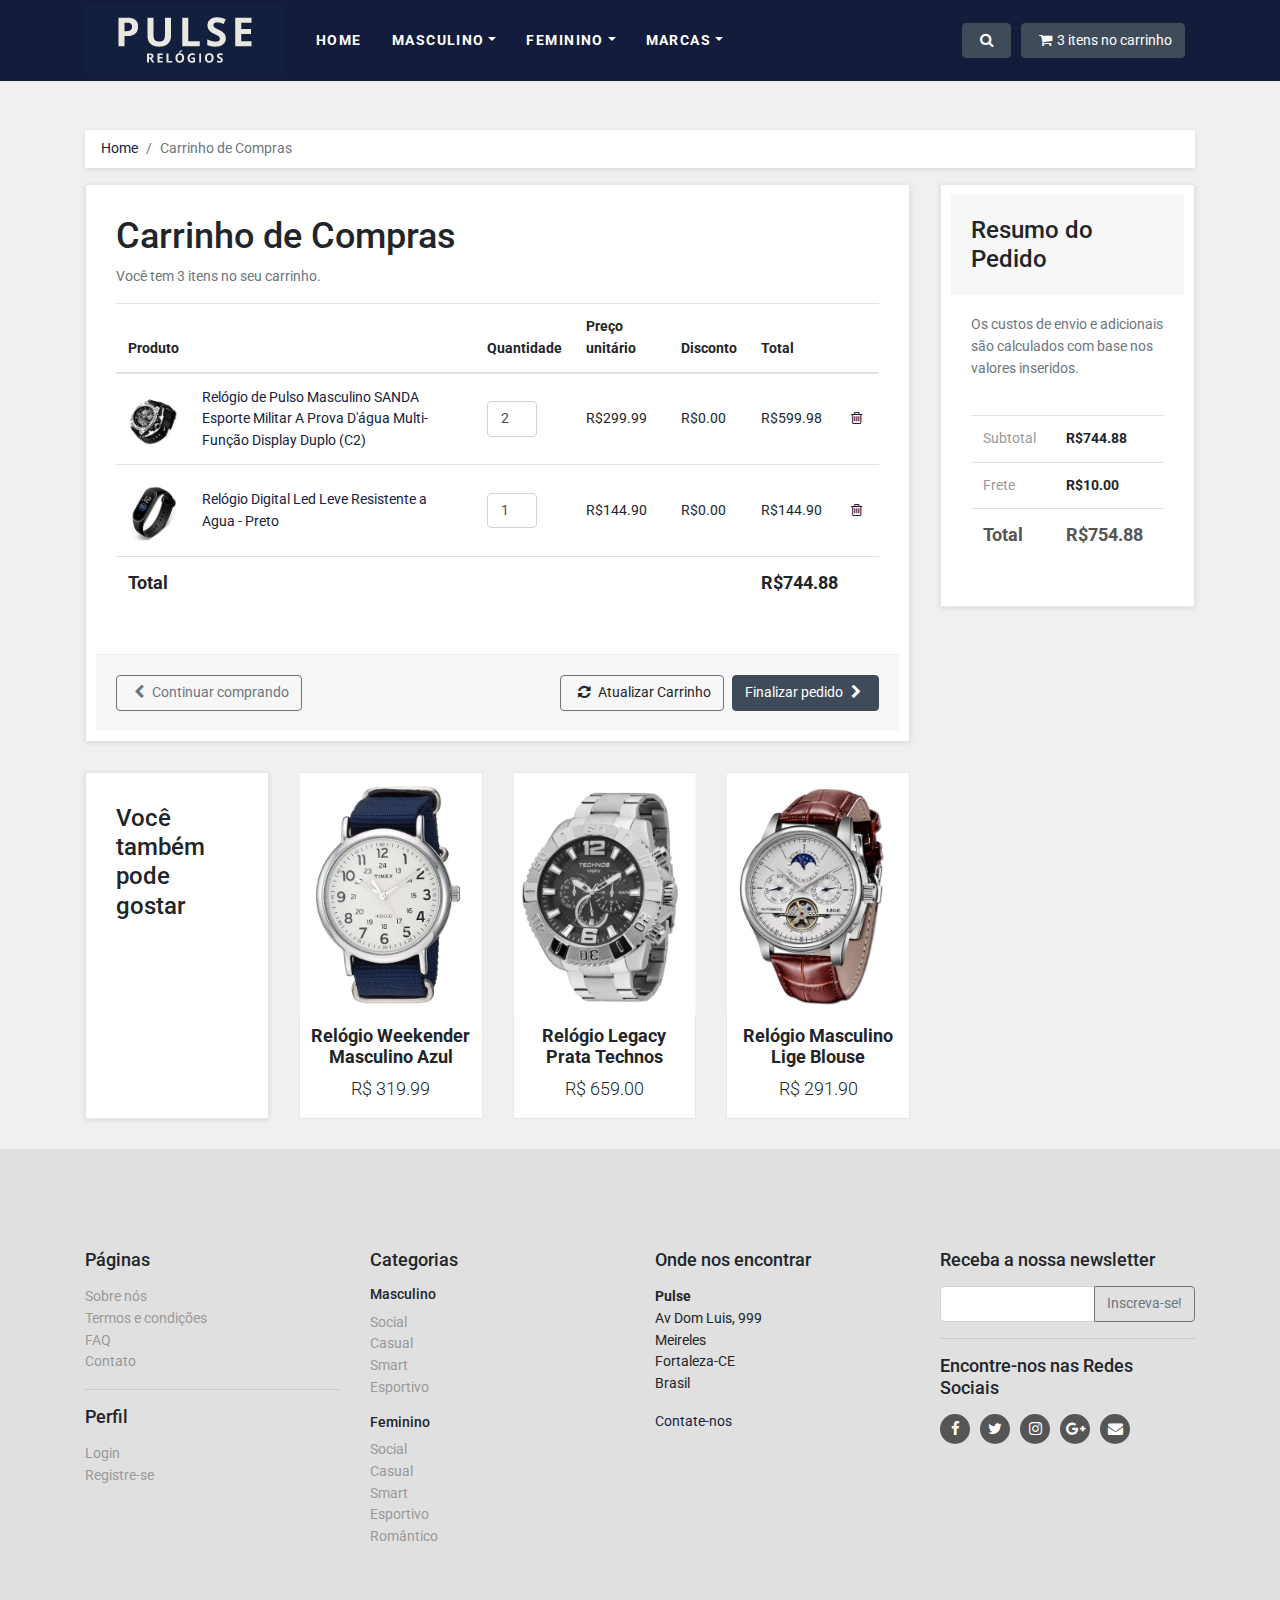
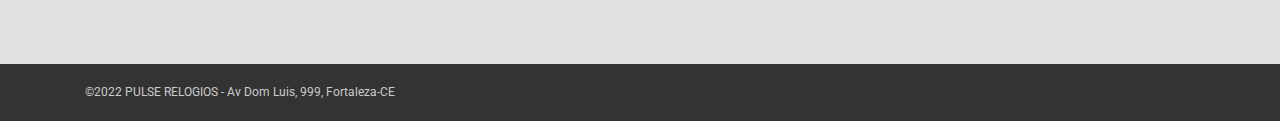
==== commit e7c845ec: "Alteracoes carrinho" ====
--- a/carrinho.html
+++ b/carrinho.html
@@ -160,10 +160,10 @@
                     <table class="table">
                       <thead>
                         <tr>
-                          <th colspan="2">Product</th>
-                          <th>Quantity</th>
-                          <th>Unit price</th>
-                          <th>Discount</th>
+                          <th colspan="2">Produto</th>
+                          <th>Quantidade</th>
+                          <th>Preço unitário</th>
+                          <th>Disconto</th>
                           <th colspan="2">Total</th>
                         </tr>
                       </thead>
@@ -290,7 +290,7 @@
                 <div class="box-header">
                   <h3 class="mb-0">Resumo do Pedido</h3>
                 </div>
-                <p class="text-muted">Shipping and additional costs are calculated based on the values you have entered.</p>
+                <p class="text-muted">Os custos de envio e adicionais são calculados com base nos valores inseridos.</p>
                 <div class="table-responsive">
                   <table class="table">
                     <tbody>
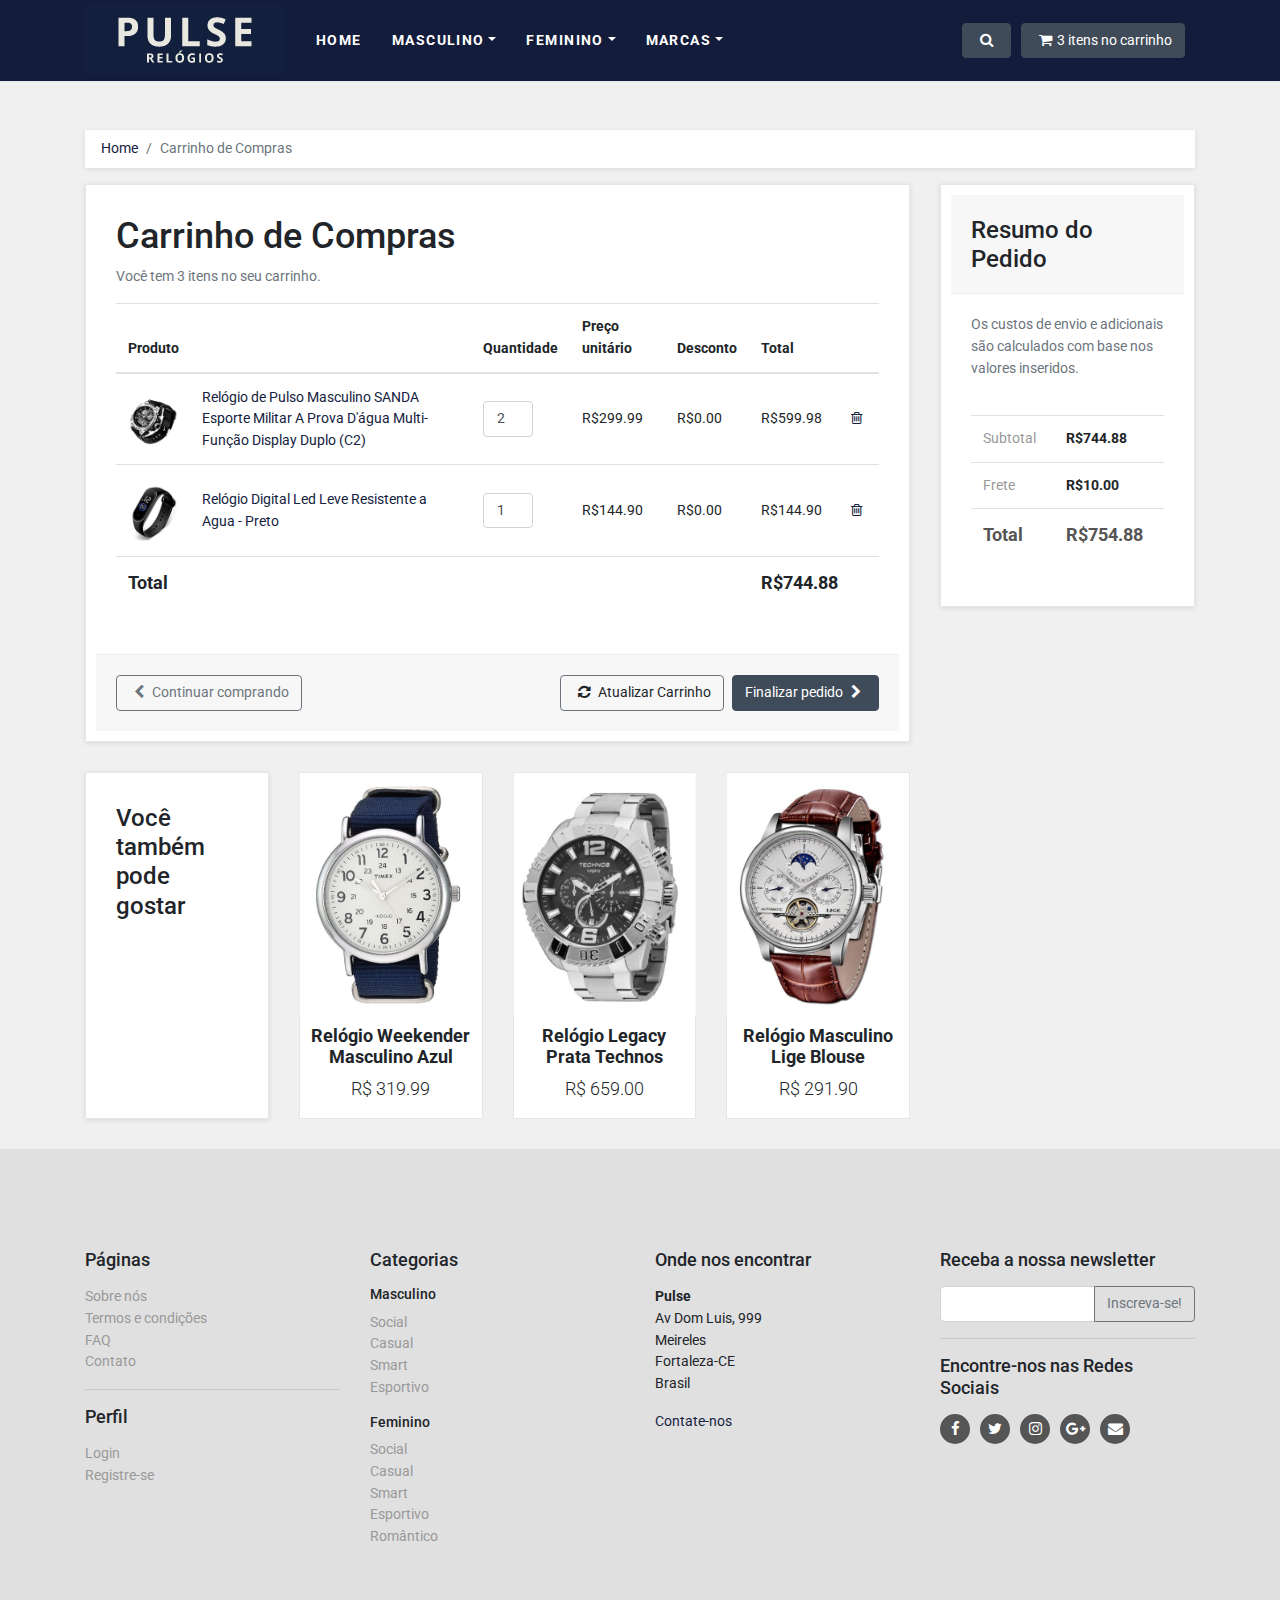
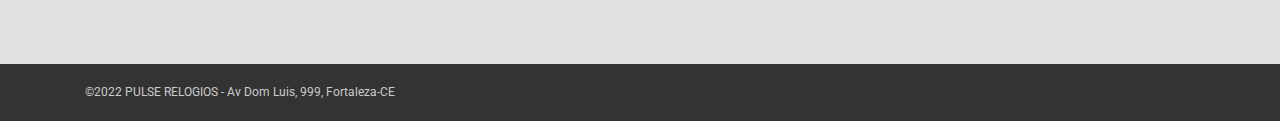
==== commit 0afc5068: "Alteracao carrinho e detalhes" ====
--- a/carrinho.html
+++ b/carrinho.html
@@ -163,7 +163,7 @@
                           <th colspan="2">Produto</th>
                           <th>Quantidade</th>
                           <th>Preço unitário</th>
-                          <th>Disconto</th>
+                          <th>Desconto</th>
                           <th colspan="2">Total</th>
                         </tr>
                       </thead>
